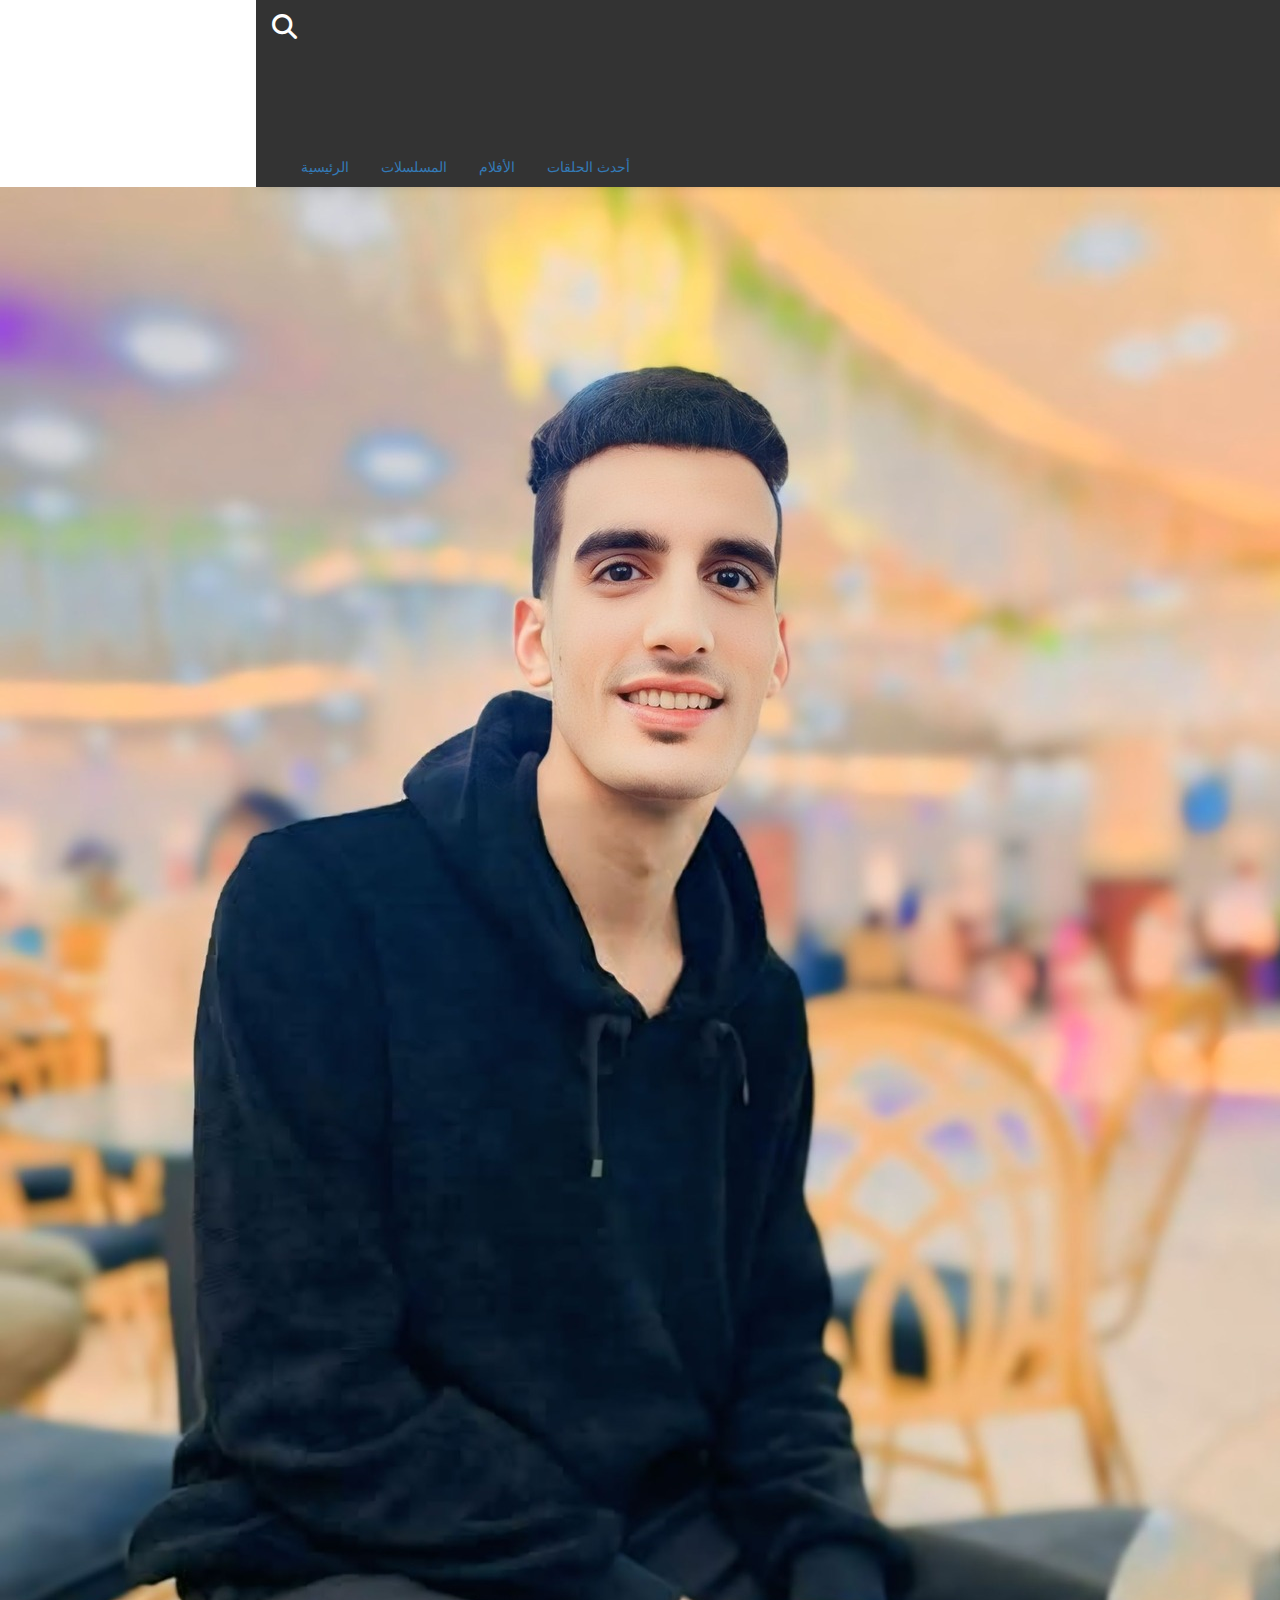
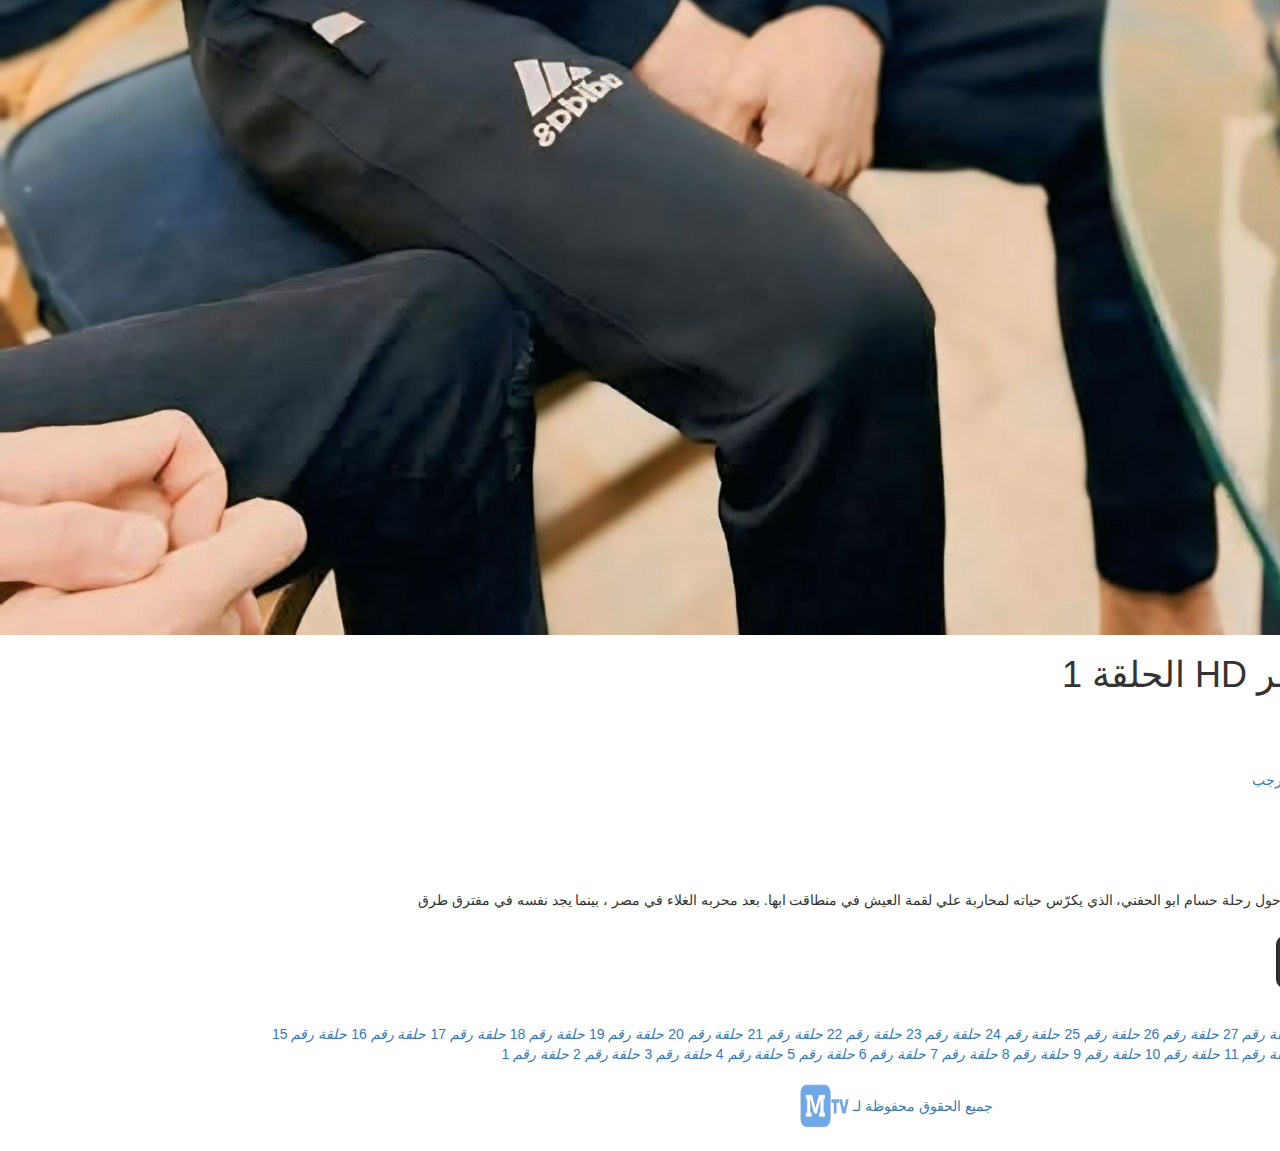
==== index.html @ cb79cf85 "Add files via upload" ====
<html dir="rtl" lang="ar" class="hydrated">


<meta name="robots" content="max-image-preview:large">
<title>TV</title>

<link rel="stylesheet" href="main.css">
<meta charset="utf-8">
<!-- This site is optimized with the Yoast SEO Premium plugin v15.5 - https://yoast.com/wordpress/plugins/seo/ -->
<meta name="robots" content="index, follow, max-snippet:-1, max-image-preview:large, max-video-preview:-1">
<link rel="canonical" href="https://s.3cktv.com/video/sevkat-yerimdar-ep-01/">
<meta property="og:locale" content="ar_AR">
<meta property="og:type" content="article">
<meta property="og:title" content="مسلسل شوكت يريمدار الحلقة 1 مترجمة للعربية HD - قصة عشق">
<meta property="og:description" content="مشاهدة وتحميل مسلسل شوكت يريمدار الحلقة 1 مترجمة للعربية HD">
<meta property="og:url" content="https://s.3cktv.com/video/sevkat-yerimdar-ep-01/">
<meta property="og:site_name" content="قصة عشق">
<meta property="article:published_time" content="2024-02-24T10:05:32+00:00">
<meta property="article:modified_time" content="2024-02-24T10:45:21+00:00">
<meta name="twitter:card" content="summary_large_image">
<meta name="twitter:label1" content="كُتب بواسطة">
<meta name="twitter:data1" content="قصة عشق">
<meta name="twitter:label2" content="وقت القراءة المُقدّر">
<meta name="twitter:data2" content="0 دقيقة">
<script type="application/ld+json"
    class="yoast-schema-graph">{"@context":"https://schema.org","@graph":[{"@type":"WebSite","@id":"","url":"","name":"\u0642\u0635\u0629 \u0639\u0634\u0642","description":"\u0645\u0648\u0642\u0639 \u0642\u0635\u0629 \u0639\u0634\u0642 \u0627\u0644\u0627\u0635\u0644\u064a 3cktv \u0645\u0634\u0627\u0647\u062f\u0629 \u0627\u062d\u062f\u062b \u0627\u0644\u0645\u0633\u0644\u0633\u0644\u0627\u062a \u0627\u0644\u062a\u0631\u0643\u064a\u0629 \u0627\u0644\u0645\u062a\u0631\u062c\u0645\u0629 \u0641\u0648\u0631 \u0639\u0631\u0636\u0647\u0627 \u0627\u0644\u0645\u0648\u0642\u0639 \u0627\u0644\u0639\u0631\u0628\u064a \u0627\u0644\u0631\u0627\u0626\u062f \u0644\u0645\u0634\u0627\u0647\u062f\u0629 \u0627\u0644\u0645\u0633\u0644\u0633\u0644\u0627\u062a \u0627\u0644\u062a\u0631\u0643\u064a\u0629 \u0627\u0644\u0645\u062a\u0631\u062c\u0645\u0629 \u0648\u0627\u0644\u0645\u062f\u0628\u0644\u062c\u0629 \u0644\u0639\u0634\u0627\u0642 \u0627\u0644\u062f\u0631\u0627\u0645\u0627 \u0627\u0644\u062a\u0631\u0643\u064a\u0629 \u0648\u0627\u0644\u0633\u064a\u0646\u0645\u0627 \u0627\u0644\u062a\u0631\u0643\u064a\u0629 \u0641\u064a \u0627\u0644\u0639\u0627\u0644\u0645 \u0627\u0644\u0639\u0631\u0628\u064a","potentialAction":[{"@type":"SearchAction","target":"https://s.3cktv.com/?s={search_term_string}","query-input":"required name=search_term_string"}],"inLanguage":"ar"},{"@type":"WebPage","@id":"https://s.3cktv.com/video/sevkat-yerimdar-ep-01/#webpage","url":"https://s.3cktv.com/video/sevkat-yerimdar-ep-01/","name":"\u0645\u0633\u0644\u0633\u0644 \u0634\u0648\u0643\u062a \u064a\u0631\u064a\u0645\u062f\u0627\u0631 \u0627\u0644\u062d\u0644\u0642\u0629 1 \u0645\u062a\u0631\u062c\u0645\u0629 \u0644\u0644\u0639\u0631\u0628\u064a\u0629 HD - \u0642\u0635\u0629 \u0639\u0634\u0642","isPartOf":{"@id":"https://s.3cktv.com/#website"},"datePublished":"2024-02-24T10:05:32+00:00","dateModified":"2024-02-24T10:45:21+00:00","author":{"@id":"https://s.3cktv.com/#/schema/person/34e7ed7786f9e19cb0df939b1f8d645e"},"inLanguage":"ar","potentialAction":[{"@type":"ReadAction","target":["https://s.3cktv.com/video/sevkat-yerimdar-ep-01/"]}]},{"@type":"Person","@id":"https://s.3cktv.com/#/schema/person/34e7ed7786f9e19cb0df939b1f8d645e","name":"\u0642\u0635\u0629 \u0639\u0634\u0642","image":{"@type":"ImageObject","@id":"https://s.3cktv.com/#personlogo","inLanguage":"ar","url":"https://secure.gravatar.com/avatar/4b6af358c6e4c4c461963fff70cb06b0?s=96&d=mm&r=g","caption":"\u0642\u0635\u0629 \u0639\u0634\u0642"}}]}</script>
<!-- / Yoast SEO Premium plugin. -->

<link rel="stylesheet" href="https://cdnjs.cloudflare.com/ajax/libs/font-awesome/6.7.2/css/all.min.css">
<link href="https://fonts.gstatic.com" crossorigin="" rel="preconnect">
<link rel="alternate" type="application/rss+xml"
    title="قصة عشق « مسلسل شوكت يريمدار الحلقة 1 مترجمة للعربية HD خلاصة التعليقات"
    href="https://s.3cktv.com/video/sevkat-yerimdar-ep-01/feed/">
<link href="https://fonts.googleapis.com/css2?family=Almarai:wght@300;400;700&amp;display=swap" rel="stylesheet"
    media="all">
<link href="https://s.3cktv.com/wp-content/themes/vo_2024/style.css?v=2" rel="stylesheet" media="all">

<link rel="shortcut icon" href="images/logo.png">
<!--[if lt IE 9]><script src="https://s.3cktv.com/wp-content/themes/vo_2024/assets/js/html5shiv.js"></script> <![endif]-->
<script> var baseUrl = "https://s.3cktv.com", themeDir = "https://s.3cktv.com/wp-content/themes/vo_2024", themeMobile = "";</script>
<script src="chrome-extension://kapjaoifikajdcdehfdlmojlepfpkpoe/sqrx-email-notifier/sqrx-email-notifier.esm.js"
    type="module" data-resources-url="chrome-extension://kapjaoifikajdcdehfdlmojlepfpkpoe/sqrx-email-notifier/"
    data-stencil-namespace="sqrx-email-notifier" id="sqrx-email-notifier"></script>
<script src="chrome-extension://kapjaoifikajdcdehfdlmojlepfpkpoe/sqrx-notification-bar/sqrx-notification-bar.esm.js"
    type="module" data-resources-url="chrome-extension://kapjaoifikajdcdehfdlmojlepfpkpoe/sqrx-notification-bar/"
    data-stencil-namespace="sqrx-notification-bar" id="sqrx-notification-bar"></script>
<script src="chrome-extension://kapjaoifikajdcdehfdlmojlepfpkpoe/sqrx-dialog/sqrx-dialog.esm.js" type="module"
    data-resources-url="chrome-extension://kapjaoifikajdcdehfdlmojlepfpkpoe/sqrx-dialog/"
    data-stencil-namespace="sqrx-dialog" id="sqrx-dialog"></script>

</head>

<body class="rtl post-template-default single single-post postid-155528 single-format-standard">
    <div id="headerNav">
        <div class="container-fluid">
            <div id="logo">
                <a href="#" title="MEDO">
                    <img src="images/logo-h.png" alt="MEDO TV" title="MTV">
                </a>
            </div>
            <span class="iconSearch icon-search"><i class="fa-solid fa-magnifying-glass"></i></span>
            <button class="btn btn-mobile" data-toggle="collapse" data-target=".nav-main-collapse"><i
                    class="fa-solid fa-bars"></i></button>

            <div class="navbar-collapse nav-main-collapse collapse">
                <ul role="navigation" itemscope="" itemtype="http://schema.org/SiteNavigationElement" id="topMain"
                    class="nav nav-pills nav-main">
                    <li id="menu-item-22" class="menu-item menu-item-type-custom menu-item-object-custom menu-item-22">
                        <a title="الرئيسية" href="#">الرئيسية</a>
                    </li>
                    <li id="menu-item-21" class="menu-item menu-item-type-custom menu-item-object-custom menu-item-21">
                        <a title="المسلسلات" href="#">المسلسلات</a>
                    </li>
                    <li id="menu-item-8" class="menu-item menu-item-type-custom menu-item-object-custom menu-item-8"><a
                            title="الأفلام" href="#">الأفلام</a></li>
                    <li id="menu-item-20" class="menu-item menu-item-type-post_type menu-item-object-page menu-item-20">
                        <a title="أحدث الحلقات" href="#">أحدث الحلقات</a>
                    </li>
                </ul>
            </div>
        </div>
    </div>
    <div class="container-fluid">
        <div class="row">
            <!-- <div id="search" class="con_search">
                <div class="sea_close"><i class="fa-solid fa-circle-xmark"></i></div>
                <form role="search" method="GET" action="https://s.3cktv.com">
                    <input value="" name="s" type="text" placeholder="أدخل كلمات البحث">
                    <input class="btn btn-primary" type="submit" value="البحث">
                </form> -->
        </div>
    </div>
    </div>
    <script
        type="text/javascript">var vo_theme_dir = "https://s.3cktv.com/wp-content/themes/vo_2024", vo_postID = "155528";</script>
    <div class="con_Ad"><!-- Google tag (gtag.js) -->
        <script async="" src="https://www.googletagmanager.com/gtag/js?id=G-4KNHLH9YTT"></script>
        <script>
            window.dataLayer = window.dataLayer || [];
            function gtag() { dataLayer.push(arguments); }
            gtag('js', new Date());

            gtag('config', 'G-4KNHLH9YTT');
        </script>
    </div>
    <div id="trailerPopUp"> <span class="b-close"><i class="iconFont-clear"></i></span>
        <div id="popupVideo" class="boxes-popup">
            <div class="head-popup"></div>
            <div class="popupContentVideo vt"></div>
        </div>
    </div>
    <div class="singleـwrapper">
        <div class="single_cover">
            <div class="single_img" style="background-image: url('images/test.jpg');">
            </div>
        </div>
        <div class="single_content">
            <div class="single_main">
                <div class="single_main_info">
                    <div class="single_main_content">
                        <div itemscope="" itemtype="http://schema.org/VideoObject">
                            <meta itemprop="description" content="مشاهدة وتحميل مسلسل نصر الصعيد الحلقة 1   HD">
                            <meta itemprop="keywords" content="مسلسل نصر الصعيد    ">
                            <meta itemprop="duration" content="PT35M">
                            <meta itemprop="thumbnailUrl"
                                content="https://s.3cktv.com/wp-content/uploads/2024/02/sevkat-yerimdar-banner-1290x768.jpg">
                            <meta itemprop="image"
                                content="https://s.3cktv.com/wp-content/uploads/2024/02/sevkat-yerimdar-banner-1290x768.jpg">
                            <meta itemprop="contentURL" content="https://s.3cktv.com/video/sevkat-yerimdar-ep-01/">
                            <link itemprop="embedURL" href="https://s.3cktv.com/emb/?vid=155528">
                            <meta itemprop="playerType" content="HTML5 Flash">
                            <meta itemprop="width" content="640">
                            <meta itemprop="height" content="360">
                            <meta itemprop="uploadDate" content="2024-02-24T10:45:21+00:00">
                            <meta itemprop="datePublished" content="2024-02-24T10:45:21+00:00">
                            <div class="poster">
                                <div class="poster-wrapper">
                                    <img src="images/test.jpg" title="مسلسل نصر الصعيد HD" alt="مسلسل نصر الصعيد HD">

                                </div>
                            </div>
                            <h1 class="title" itemprop="name">مسلسل حلم العمر HD الحلقة 1 </h1>
                            <p class="postRate">
                                <span class="rate">8.5⭐</span>
                                <span class="postStar">
                                </span>
                            </p>
                            <div class="single_tax">

                                <a href="#" title="مسلسلات مصري" rel="tag">مسلسلات مصري </a>
                                <i class="separate"></i>


                                <a href="#" title="دراما" rel="tag">دراما </a>
                                <i class="separate"></i>
                                <a href="#" title="تشويق" rel="tag">تشويق </a>
                                <i class="separate"></i>
                            </div>

                            <div class="single_tax">
                                <a href="#" title="محمد رمضان" rel="tag">بطولة: حسام ابو الحفني</a>
                                <i class="separate"></i>
                                <a href="#" title="وفاء عامر" rel="tag"> وفاء عامر </a>
                                <i class="separate"></i>
                                <a href="#" title="درة" rel="tag">درة </a>
                                <i class="separate"></i>
                                <a href="#" title="يسرا اللوزي" rel="tag">سيد رجب </a>
                                <i class="separate"></i>
                            </div>
                            <div class="single_item series_status">
                                <span>حالة المسلسل : </span>
                                <span>مستمر</span>
                            </div>
                            <div class="single_item language">
                                <span>اللغة : </span>
                                <span>العربية المصرية</span>
                            </div>
                            <div class="single_item duration">
                                <span>مدة الحلقة : </span>
                                <span>45 دقيقة</span>
                            </div>

                            <div class="single_item date">
                                <span>تاريخ الإضافة : </span>
                                <time datetime="24 February، 2024,10:05 AM" title="24 February، 2024,10:05 AM">سنه
                                    2025</time>
                            </div>

                            <div class="description">

                                <br> قصة المسلسل / يدور مسلسل "حلم العمر " حول رحلة حسام ابو الحفني، الذي
                                يكرّس حياته لمحاربة علي لقمة العيش في منطاقت ابها. بعد
                                محربه الغلاء في مصر ، بينما يجد نفسه في مفترق طرق
                            </div>

                        </div>
                    </div>
                    <div class="single_buttons">

                        <!-- <a class="single-watch-btn" rel="nofollow" href="#" id="btnWatch" title="مشاهدة الحلقة"> <i
                                class="fa-solid fa-video"></i><span>مشاهدة
                                الحلقة</span></a> -->
                        <a class="single-go-eps" rel="nofollow" href="#" title="إنتقل للحلقات"> <i
                                class="fa-solid fa-tv"></i> <span>إنتقل للحلقات</span></a>
                    </div>
                </div>
            </div>
        </div>
        <div class="sec-main">
            <div class="secHead mt50">
                <div class="secTitle">
                    <!-- <span>
                        <i class="fa-solid fa-cloud-arrow-down"></i>
                        <span class="sec-title"> تحميل الحلقة </span>
                    </span> -->
                </div>
            </div>
            <div class="sec-line pt-0">
                <div class="containers container-fluid">
                    <div class="row">
                        <div class="col-md-12">
                            <ul id="dw">
                                <a href="#" rel="nofollow" target="_blank" class="dw"><i
                                        class="fa-solid fa-cloud-arrow-down"></i><span>HD 720
                                    </span><span>v</span></a>
                            </ul>

                        </div>
                    </div>
                </div>
            </div>
        </div>
        <div class="sec-main">
            <div class="secHead mt50">
                <div class="secTitle">
                    <span>
                        <span class="sec-title"> الحلقات </span>
                    </span>
                </div>
            </div>
            <div class="sec-line pt-0">
                <div class="containers container-fluid">
                    <div class="row" id="listSeasons">



                        <!-- <div class="col-md-12">
                            <ul class="listSeasons">


                                <li> <a class="active" data-season="155522"><span>الموسم </span><b></b></a></li>


                            </ul>
                        </div> -->




                        <a class="epNum " href="#" title="الحلقة 30">
                            <em>حلقة رقم</em>
                            <span>30</span>
                        </a>

                        <a class="epNum " href="#" title="الحلقة 29">
                            <em>حلقة رقم</em>
                            <span>29</span>
                        </a>

                        <a class="epNum " href="#" title="الحلقة 28">
                            <em>حلقة رقم</em>
                            <span>28</span>
                        </a>

                        <a class="epNum " href="#" title="الحلقة 27">
                            <em>حلقة رقم</em>
                            <span>27</span>
                        </a>

                        <a class="epNum " href="#" title="الحلقة 26">
                            <em>حلقة رقم</em>
                            <span>26</span>
                        </a>

                        <a class="epNum " href="#" title="الحلقة 25">
                            <em>حلقة رقم</em>
                            <span>25</span>
                        </a>

                        <a class="epNum " href="#" title="الحلقة 24">
                            <em>حلقة رقم</em>
                            <span>24</span>
                        </a>

                        <a class="epNum " href="#" title="الحلقة 23">
                            <em>حلقة رقم</em>
                            <span>23</span>
                        </a>

                        <a class="epNum " href="#" title="الحلقة 22">
                            <em>حلقة رقم</em>
                            <span>22</span>
                        </a>

                        <a class="epNum " href="#" title="الحلقة 21">
                            <em>حلقة رقم</em>
                            <span>21</span>
                        </a>

                        <a class="epNum " href="#" title="الحلقة 20">
                            <em>حلقة رقم</em>
                            <span>20</span>
                        </a>

                        <a class="epNum " href="#" title="الحلقة 19">
                            <em>حلقة رقم</em>
                            <span>19</span>
                        </a>

                        <a class="epNum " href="#" title="الحلقة 18">
                            <em>حلقة رقم</em>
                            <span>18</span>
                        </a>

                        <a class="epNum " href="#" title="الحلقة 17">
                            <em>حلقة رقم</em>
                            <span>17</span>
                        </a>

                        <a class="epNum " href="#" title="الحلقة 16">
                            <em>حلقة رقم</em>
                            <span>16</span>
                        </a>

                        <a class="epNum " href="#" title="الحلقة 15">
                            <em>حلقة رقم</em>
                            <span>15</span>
                        </a>

                        <a class="epNum " href="#" title="الحلقة 14">
                            <em>حلقة رقم</em>
                            <span>14</span>
                        </a>

                        <a class="epNum " href="#" title="الحلقة 13">
                            <em>حلقة رقم</em>
                            <span>13</span>
                        </a>

                        <a class="epNum " href="#" title="الحلقة 12">
                            <em>حلقة رقم</em>
                            <span>12</span>
                        </a>

                        <a class="epNum " href="#" title="الحلقة 11">
                            <em>حلقة رقم</em>
                            <span>11</span>
                        </a>

                        <a class="epNum " href="#" title="الحلقة 10">
                            <em>حلقة رقم</em>
                            <span>10</span>
                        </a>

                        <a class="epNum " href="#" title="الحلقة 9">
                            <em>حلقة رقم</em>
                            <span>9</span>
                        </a>

                        <a class="epNum " href="#" title="الحلقة 8">
                            <em>حلقة رقم</em>
                            <span>8</span>
                        </a>

                        <a class="epNum " href="#" title="الحلقة 7">
                            <em>حلقة رقم</em>
                            <span>7</span>
                        </a>

                        <a class="epNum " href="#" title="الحلقة 6">
                            <em>حلقة رقم</em>
                            <span>6</span>
                        </a>

                        <a class="epNum " href="#" title="الحلقة 5">
                            <em>حلقة رقم</em>
                            <span>5</span>
                        </a>

                        <a class="epNum " href="#" title="الحلقة 4">
                            <em>حلقة رقم</em>
                            <span>4</span>
                        </a>

                        <a class="epNum " href="#" title="الحلقة 3">
                            <em>حلقة رقم</em>
                            <span>3</span>
                        </a>

                        <a class="epNum " href="#" title="الحلقة 2">
                            <em>حلقة رقم</em>
                            <span>2</span>
                        </a>

                        <a class="epNum active" href="#" title="الحلقة 1">
                            <em>حلقة رقم</em>
                            <span>1</span>
                        </a>


                        </ul>
                    </div>

                </div>
            </div>
        </div>
    </div>
    </div>



    <footer>
        <div class="footer">
            <div class="containers container-fluid">
                <div class="row">
                </div>
            </div>
        </div>
        <div class="copyRight">
            <div class="containers container-fluid">
                <div class="row">
                    <div class="col-md-12">
                        <a title="قصة عشق" href="#">جميع الحقوق محفوظة لـ <span
                                style="color:#6fa9e7; font-family: sans-serif; font-weight: bold; font-size: 20px;"></span>
                            <img src="images/logo-h.png" alt="MTV_LOGO" title="MTV" width="50px" height="50px"
                                style="margin-top: -3px;"></a>
                    </div>
                </div>
            </div>
        </div>

    </footer>




    <script type="text/javascript"
        src="https://s.3cktv.com/wp-content/themes/vo_2024/assets/js/jquery.min.js?ver=1.11.1" id="jquery-js"></script>
    <script type="text/javascript"
        src="https://s.3cktv.com/wp-content/themes/vo_2024/assets/bootstrap/js/bootstrap.min.js?ver=2.0"
        id="bootstrapjs-js"></script>
    <script type="text/javascript" src="https://s.3cktv.com/wp-content/themes/vo_2024/assets/js/popup.js?ver=1.0"
        id="popUp-js"></script>
    <script type="text/javascript" src="https://s.3cktv.com/wp-content/themes/vo_2024/assets/js/core.js?ver=2.0"
        id="core-js"></script>


    <div id="sqrx-content-container">
        <div class="squarex_ext_modal">
            <div class="squarex_ext_dialog-container">
                <div id="module_dialog_root__disposableFileViewer">
                    <div class="squarex_ext_dialog squarex_ext_light squarex_ext__hidden"></div>
                </div>
            </div>
        </div>
    </div>
</body>

</html>
---- main.css ----
body {
    font-family: sans-serif;
}

html {
    font-family: sans-serif;
    -webkit-text-size-adjust: 100%;
    -ms-text-size-adjust: 100%;
    cursor: pointer;
}

body {
    margin: 0
}

article,
aside,
details,
figcaption,
figure,
footer,
header,
hgroup,
main,
menu,
nav,
section,
summary {
    display: block;
}

audio,
canvas,
progress,
video {
    display: inline-block;
    vertical-align: baseline
}

audio:not([controls]) {
    display: none;
    height: 0
}

[hidden],
template {
    display: none
}

a {
    background-color: transparent
}

a:active,
a:hover {
    outline: 0
}

abbr[title] {
    border-bottom: 1px dotted
}

b,
strong {
    font-weight: 700
}

dfn {
    font-style: italic
}

h1 {
    margin: .67em 0;
    font-size: 2em
}

mark {
    color: #000;
    background: #ff0
}

small {
    font-size: 80%
}

sub,
sup {
    position: relative;
    font-size: 75%;
    line-height: 0;
    vertical-align: baseline
}

sup {
    top: -.5em
}

sub {
    bottom: -.25em
}

img {
    border: 0
}

svg:not(:root) {
    overflow: hidden
}

figure {
    margin: 1em 40px
}

hr {
    height: 0;
    -webkit-box-sizing: content-box;
    -moz-box-sizing: content-box;
    box-sizing: content-box
}

pre {
    overflow: auto
}

code,
kbd,
pre,
samp {
    font-family: monospace, monospace;
    font-size: 1em
}

button,
input,
optgroup,
select,
textarea {
    margin: 0;
    font: inherit;
    color: inherit
}

button {
    overflow: visible
}

button,
select {
    text-transform: none
}

button,
html input[type=button],
input[type=reset],
input[type=submit] {
    appearance: button;
    cursor: pointer
}

button[disabled],
html input[disabled] {
    cursor: default
}

button::-moz-focus-inner,
input::-moz-focus-inner {
    padding: 0;
    border: 0
}

input {
    line-height: normal
}

input[type=checkbox],
input[type=radio] {
    -webkit-box-sizing: border-box;
    -moz-box-sizing: border-box;
    box-sizing: border-box;
    padding: 0
}

input[type=number]::-webkit-inner-spin-button,
input[type=number]::-webkit-outer-spin-button {
    height: auto
}

input[type=search] {
    -webkit-box-sizing: content-box;
    -moz-box-sizing: content-box;
    box-sizing: content-box;
    appearance: textfield;
}

input[type=search]::-webkit-search-cancel-button,
input[type=search]::-webkit-search-decoration {
    -webkit-appearance: none
}

fieldset {
    padding: .35em .625em .75em;
    margin: 0 2px;
    border: 1px solid silver
}

legend {
    padding: 0;
    border: 0
}

textarea {
    overflow: auto
}

optgroup {
    font-weight: 700
}

table {
    border-spacing: 0;
    border-collapse: collapse
}

td,
th {
    padding: 0
}

/*! Source: https://github.com/h5bp/html5-boilerplate/blob/master/src/css/main.css */
@media print {

    *,
    :after,
    :before {
        color: #000 !important;
        text-shadow: none !important;
        background: 0 0 !important;
        -webkit-box-shadow: none !important;
        box-shadow: none !important
    }

    a,
    a:visited {
        text-decoration: underline
    }

    a[href]:after {
        content: " (" attr(href) ")"
    }

    abbr[title]:after {
        content: " (" attr(title) ")"
    }

    a[href^="javascript:"]:after,
    a[href^="#"]:after {
        content: ""
    }

    blockquote,
    pre {
        border: 1px solid #999;
        page-break-inside: avoid
    }

    thead {
        display: table-header-group
    }

    img,
    tr {
        page-break-inside: avoid
    }

    img {
        max-width: 100% !important
    }

    h2,
    h3,
    p {
        orphans: 3;
        widows: 3
    }

    h2,
    h3 {
        page-break-after: avoid
    }

    select {
        background: #fff !important
    }

    .navbar {
        display: none
    }

    .btn>.caret,
    .dropup>.btn>.caret {
        border-top-color: #000 !important
    }

    .label {
        border: 1px solid #000
    }

    .table {
        border-collapse: collapse !important
    }

    .table td,
    .table th {
        background-color: #fff !important
    }

    .table-bordered td,
    .table-bordered th {
        border: 1px solid #ddd !important
    }
}

@font-face {
    font-family: 'Glyphicons Halflings';
    src: url(../fonts/glyphicons-halflings-regular.eot);
    src: url(../fonts/glyphicons-halflings-regular.eot?#iefix) format('embedded-opentype'), url(../fonts/glyphicons-halflings-regular.woff2) format('woff2'), url(../fonts/glyphicons-halflings-regular.woff) format('woff'), url(../fonts/glyphicons-halflings-regular.ttf) format('truetype'), url(../fonts/glyphicons-halflings-regular.svg#glyphicons_halflingsregular) format('svg')
}

.glyphicon {
    position: relative;
    top: 1px;
    display: inline-block;
    font-family: 'Glyphicons Halflings';
    font-style: normal;
    font-weight: 400;
    line-height: 1;
    -webkit-font-smoothing: antialiased;
    -moz-osx-font-smoothing: grayscale
}

.glyphicon-asterisk:before {
    content: "\2a"
}

.glyphicon-plus:before {
    content: "\2b"
}

.glyphicon-eur:before,
.glyphicon-euro:before {
    content: "\20ac"
}

.glyphicon-minus:before {
    content: "\2212"
}

.glyphicon-cloud:before {
    content: "\2601"
}

.glyphicon-envelope:before {
    content: "\2709"
}

.glyphicon-pencil:before {
    content: "\270f"
}

.glyphicon-glass:before {
    content: "\e001"
}

.glyphicon-music:before {
    content: "\e002"
}

.glyphicon-search:before {
    content: "\e003"
}

.glyphicon-heart:before {
    content: "\e005"
}

.glyphicon-star:before {
    content: "\e006"
}

.glyphicon-star-empty:before {
    content: "\e007"
}

.glyphicon-user:before {
    content: "\e008"
}

.glyphicon-film:before {
    content: "\e009"
}

.glyphicon-th-large:before {
    content: "\e010"
}

.glyphicon-th:before {
    content: "\e011"
}

.glyphicon-th-list:before {
    content: "\e012"
}

.glyphicon-ok:before {
    content: "\e013"
}

.glyphicon-remove:before {
    content: "\e014"
}

.glyphicon-zoom-in:before {
    content: "\e015"
}

.glyphicon-zoom-out:before {
    content: "\e016"
}

.glyphicon-off:before {
    content: "\e017"
}

.glyphicon-signal:before {
    content: "\e018"
}

.glyphicon-cog:before {
    content: "\e019"
}

.glyphicon-trash:before {
    content: "\e020"
}

.glyphicon-home:before {
    content: "\e021"
}

.glyphicon-file:before {
    content: "\e022"
}

.glyphicon-time:before {
    content: "\e023"
}

.glyphicon-road:before {
    content: "\e024"
}

.glyphicon-download-alt:before {
    content: "\e025"
}

.glyphicon-download:before {
    content: "\e026"
}

.glyphicon-upload:before {
    content: "\e027"
}

.glyphicon-inbox:before {
    content: "\e028"
}

.glyphicon-play-circle:before {
    content: "\e029"
}

.glyphicon-repeat:before {
    content: "\e030"
}

.glyphicon-refresh:before {
    content: "\e031"
}

.glyphicon-list-alt:before {
    content: "\e032"
}

.glyphicon-lock:before {
    content: "\e033"
}

.glyphicon-flag:before {
    content: "\e034"
}

.glyphicon-headphones:before {
    content: "\e035"
}

.glyphicon-volume-off:before {
    content: "\e036"
}

.glyphicon-volume-down:before {
    content: "\e037"
}

.glyphicon-volume-up:before {
    content: "\e038"
}

.glyphicon-qrcode:before {
    content: "\e039"
}

.glyphicon-barcode:before {
    content: "\e040"
}

.glyphicon-tag:before {
    content: "\e041"
}

.glyphicon-tags:before {
    content: "\e042"
}

.glyphicon-book:before {
    content: "\e043"
}

.glyphicon-bookmark:before {
    content: "\e044"
}

.glyphicon-print:before {
    content: "\e045"
}

.glyphicon-camera:before {
    content: "\e046"
}

.glyphicon-font:before {
    content: "\e047"
}

.glyphicon-bold:before {
    content: "\e048"
}

.glyphicon-italic:before {
    content: "\e049"
}

.glyphicon-text-height:before {
    content: "\e050"
}

.glyphicon-text-width:before {
    content: "\e051"
}

.glyphicon-align-left:before {
    content: "\e052"
}

.glyphicon-align-center:before {
    content: "\e053"
}

.glyphicon-align-right:before {
    content: "\e054"
}

.glyphicon-align-justify:before {
    content: "\e055"
}

.glyphicon-list:before {
    content: "\e056"
}

.glyphicon-indent-left:before {
    content: "\e057"
}

.glyphicon-indent-right:before {
    content: "\e058"
}

.glyphicon-facetime-video:before {
    content: "\e059"
}

.glyphicon-picture:before {
    content: "\e060"
}

.glyphicon-map-marker:before {
    content: "\e062"
}

.glyphicon-adjust:before {
    content: "\e063"
}

.glyphicon-tint:before {
    content: "\e064"
}

.glyphicon-edit:before {
    content: "\e065"
}

.glyphicon-share:before {
    content: "\e066"
}

.glyphicon-check:before {
    content: "\e067"
}

.glyphicon-move:before {
    content: "\e068"
}

.glyphicon-step-backward:before {
    content: "\e069"
}

.glyphicon-fast-backward:before {
    content: "\e070"
}

.glyphicon-backward:before {
    content: "\e071"
}

.glyphicon-play:before {
    content: "\e072"
}

.glyphicon-pause:before {
    content: "\e073"
}

.glyphicon-stop:before {
    content: "\e074"
}

.glyphicon-forward:before {
    content: "\e075"
}

.glyphicon-fast-forward:before {
    content: "\e076"
}

.glyphicon-step-forward:before {
    content: "\e077"
}

.glyphicon-eject:before {
    content: "\e078"
}

.glyphicon-chevron-left:before {
    content: "\e079"
}

.glyphicon-chevron-right:before {
    content: "\e080"
}

.glyphicon-plus-sign:before {
    content: "\e081"
}

.glyphicon-minus-sign:before {
    content: "\e082"
}

.glyphicon-remove-sign:before {
    content: "\e083"
}

.glyphicon-ok-sign:before {
    content: "\e084"
}

.glyphicon-question-sign:before {
    content: "\e085"
}

.glyphicon-info-sign:before {
    content: "\e086"
}

.glyphicon-screenshot:before {
    content: "\e087"
}

.glyphicon-remove-circle:before {
    content: "\e088"
}

.glyphicon-ok-circle:before {
    content: "\e089"
}

.glyphicon-ban-circle:before {
    content: "\e090"
}

.glyphicon-arrow-left:before {
    content: "\e091"
}

.glyphicon-arrow-right:before {
    content: "\e092"
}

.glyphicon-arrow-up:before {
    content: "\e093"
}

.glyphicon-arrow-down:before {
    content: "\e094"
}

.glyphicon-share-alt:before {
    content: "\e095"
}

.glyphicon-resize-full:before {
    content: "\e096"
}

.glyphicon-resize-small:before {
    content: "\e097"
}

.glyphicon-exclamation-sign:before {
    content: "\e101"
}

.glyphicon-gift:before {
    content: "\e102"
}

.glyphicon-leaf:before {
    content: "\e103"
}

.glyphicon-fire:before {
    content: "\e104"
}

.glyphicon-eye-open:before {
    content: "\e105"
}

.glyphicon-eye-close:before {
    content: "\e106"
}

.glyphicon-warning-sign:before {
    content: "\e107"
}

.glyphicon-plane:before {
    content: "\e108"
}

.glyphicon-calendar:before {
    content: "\e109"
}

.glyphicon-random:before {
    content: "\e110"
}

.glyphicon-comment:before {
    content: "\e111"
}

.glyphicon-magnet:before {
    content: "\e112"
}

.glyphicon-chevron-up:before {
    content: "\e113"
}

.glyphicon-chevron-down:before {
    content: "\e114"
}

.glyphicon-retweet:before {
    content: "\e115"
}

.glyphicon-shopping-cart:before {
    content: "\e116"
}

.glyphicon-folder-close:before {
    content: "\e117"
}

.glyphicon-folder-open:before {
    content: "\e118"
}

.glyphicon-resize-vertical:before {
    content: "\e119"
}

.glyphicon-resize-horizontal:before {
    content: "\e120"
}

.glyphicon-hdd:before {
    content: "\e121"
}

.glyphicon-bullhorn:before {
    content: "\e122"
}

.glyphicon-bell:before {
    content: "\e123"
}

.glyphicon-certificate:before {
    content: "\e124"
}

.glyphicon-thumbs-up:before {
    content: "\e125"
}

.glyphicon-thumbs-down:before {
    content: "\e126"
}

.glyphicon-hand-right:before {
    content: "\e127"
}

.glyphicon-hand-left:before {
    content: "\e128"
}

.glyphicon-hand-up:before {
    content: "\e129"
}

.glyphicon-hand-down:before {
    content: "\e130"
}

.glyphicon-circle-arrow-right:before {
    content: "\e131"
}

.glyphicon-circle-arrow-left:before {
    content: "\e132"
}

.glyphicon-circle-arrow-up:before {
    content: "\e133"
}

.glyphicon-circle-arrow-down:before {
    content: "\e134"
}

.glyphicon-globe:before {
    content: "\e135"
}

.glyphicon-wrench:before {
    content: "\e136"
}

.glyphicon-tasks:before {
    content: "\e137"
}

.glyphicon-filter:before {
    content: "\e138"
}

.glyphicon-briefcase:before {
    content: "\e139"
}

.glyphicon-fullscreen:before {
    content: "\e140"
}

.glyphicon-dashboard:before {
    content: "\e141"
}

.glyphicon-paperclip:before {
    content: "\e142"
}

.glyphicon-heart-empty:before {
    content: "\e143"
}

.glyphicon-link:before {
    content: "\e144"
}

.glyphicon-phone:before {
    content: "\e145"
}

.glyphicon-pushpin:before {
    content: "\e146"
}

.glyphicon-usd:before {
    content: "\e148"
}

.glyphicon-gbp:before {
    content: "\e149"
}

.glyphicon-sort:before {
    content: "\e150"
}

.glyphicon-sort-by-alphabet:before {
    content: "\e151"
}

.glyphicon-sort-by-alphabet-alt:before {
    content: "\e152"
}

.glyphicon-sort-by-order:before {
    content: "\e153"
}

.glyphicon-sort-by-order-alt:before {
    content: "\e154"
}

.glyphicon-sort-by-attributes:before {
    content: "\e155"
}

.glyphicon-sort-by-attributes-alt:before {
    content: "\e156"
}

.glyphicon-unchecked:before {
    content: "\e157"
}

.glyphicon-expand:before {
    content: "\e158"
}

.glyphicon-collapse-down:before {
    content: "\e159"
}

.glyphicon-collapse-up:before {
    content: "\e160"
}

.glyphicon-log-in:before {
    content: "\e161"
}

.glyphicon-flash:before {
    content: "\e162"
}

.glyphicon-log-out:before {
    content: "\e163"
}

.glyphicon-new-window:before {
    content: "\e164"
}

.glyphicon-record:before {
    content: "\e165"
}

.glyphicon-save:before {
    content: "\e166"
}

.glyphicon-open:before {
    content: "\e167"
}

.glyphicon-saved:before {
    content: "\e168"
}

.glyphicon-import:before {
    content: "\e169"
}

.glyphicon-export:before {
    content: "\e170"
}

.glyphicon-send:before {
    content: "\e171"
}

.glyphicon-floppy-disk:before {
    content: "\e172"
}

.glyphicon-floppy-saved:before {
    content: "\e173"
}

.glyphicon-floppy-remove:before {
    content: "\e174"
}

.glyphicon-floppy-save:before {
    content: "\e175"
}

.glyphicon-floppy-open:before {
    content: "\e176"
}

.glyphicon-credit-card:before {
    content: "\e177"
}

.glyphicon-transfer:before {
    content: "\e178"
}

.glyphicon-cutlery:before {
    content: "\e179"
}

.glyphicon-header:before {
    content: "\e180"
}

.glyphicon-compressed:before {
    content: "\e181"
}

.glyphicon-earphone:before {
    content: "\e182"
}

.glyphicon-phone-alt:before {
    content: "\e183"
}

.glyphicon-tower:before {
    content: "\e184"
}

.glyphicon-stats:before {
    content: "\e185"
}

.glyphicon-sd-video:before {
    content: "\e186"
}

.glyphicon-hd-video:before {
    content: "\e187"
}

.glyphicon-subtitles:before {
    content: "\e188"
}

.glyphicon-sound-stereo:before {
    content: "\e189"
}

.glyphicon-sound-dolby:before {
    content: "\e190"
}

.glyphicon-sound-5-1:before {
    content: "\e191"
}

.glyphicon-sound-6-1:before {
    content: "\e192"
}

.glyphicon-sound-7-1:before {
    content: "\e193"
}

.glyphicon-copyright-mark:before {
    content: "\e194"
}

.glyphicon-registration-mark:before {
    content: "\e195"
}

.glyphicon-cloud-download:before {
    content: "\e197"
}

.glyphicon-cloud-upload:before {
    content: "\e198"
}

.glyphicon-tree-conifer:before {
    content: "\e199"
}

.glyphicon-tree-deciduous:before {
    content: "\e200"
}

.glyphicon-cd:before {
    content: "\e201"
}

.glyphicon-save-file:before {
    content: "\e202"
}

.glyphicon-open-file:before {
    content: "\e203"
}

.glyphicon-level-up:before {
    content: "\e204"
}

.glyphicon-copy:before {
    content: "\e205"
}

.glyphicon-paste:before {
    content: "\e206"
}

.glyphicon-alert:before {
    content: "\e209"
}

.glyphicon-equalizer:before {
    content: "\e210"
}

.glyphicon-king:before {
    content: "\e211"
}

.glyphicon-queen:before {
    content: "\e212"
}

.glyphicon-pawn:before {
    content: "\e213"
}

.glyphicon-bishop:before {
    content: "\e214"
}

.glyphicon-knight:before {
    content: "\e215"
}

.glyphicon-baby-formula:before {
    content: "\e216"
}

.glyphicon-tent:before {
    content: "\26fa"
}

.glyphicon-blackboard:before {
    content: "\e218"
}

.glyphicon-bed:before {
    content: "\e219"
}

.glyphicon-apple:before {
    content: "\f8ff"
}

.glyphicon-erase:before {
    content: "\e221"
}

.glyphicon-hourglass:before {
    content: "\231b"
}

.glyphicon-lamp:before {
    content: "\e223"
}

.glyphicon-duplicate:before {
    content: "\e224"
}

.glyphicon-piggy-bank:before {
    content: "\e225"
}

.glyphicon-scissors:before {
    content: "\e226"
}

.glyphicon-bitcoin:before {
    content: "\e227"
}

.glyphicon-yen:before {
    content: "\00a5"
}

.glyphicon-ruble:before {
    content: "\20bd"
}

.glyphicon-scale:before {
    content: "\e230"
}

.glyphicon-ice-lolly:before {
    content: "\e231"
}

.glyphicon-ice-lolly-tasted:before {
    content: "\e232"
}

.glyphicon-education:before {
    content: "\e233"
}

.glyphicon-option-horizontal:before {
    content: "\e234"
}

.glyphicon-option-vertical:before {
    content: "\e235"
}

.glyphicon-menu-hamburger:before {
    content: "\e236"
}

.glyphicon-modal-window:before {
    content: "\e237"
}

.glyphicon-oil:before {
    content: "\e238"
}

.glyphicon-grain:before {
    content: "\e239"
}

.glyphicon-sunglasses:before {
    content: "\e240"
}

.glyphicon-text-size:before {
    content: "\e241"
}

.glyphicon-text-color:before {
    content: "\e242"
}

.glyphicon-text-background:before {
    content: "\e243"
}

.glyphicon-object-align-top:before {
    content: "\e244"
}

.glyphicon-object-align-bottom:before {
    content: "\e245"
}

.glyphicon-object-align-horizontal:before {
    content: "\e246"
}

.glyphicon-object-align-left:before {
    content: "\e247"
}

.glyphicon-object-align-vertical:before {
    content: "\e248"
}

.glyphicon-object-align-right:before {
    content: "\e249"
}

.glyphicon-triangle-right:before {
    content: "\e250"
}

.glyphicon-triangle-left:before {
    content: "\e251"
}

.glyphicon-triangle-bottom:before {
    content: "\e252"
}

.glyphicon-triangle-top:before {
    content: "\e253"
}

.glyphicon-console:before {
    content: "\e254"
}

.glyphicon-superscript:before {
    content: "\e255"
}

.glyphicon-subscript:before {
    content: "\e256"
}

.glyphicon-menu-left:before {
    content: "\e257"
}

.glyphicon-menu-right:before {
    content: "\e258"
}

.glyphicon-menu-down:before {
    content: "\e259"
}

.glyphicon-menu-up:before {
    content: "\e260"
}

* {
    -webkit-box-sizing: border-box;
    -moz-box-sizing: border-box;
    box-sizing: border-box
}

:after,
:before {
    -webkit-box-sizing: border-box;
    -moz-box-sizing: border-box;
    box-sizing: border-box
}

html {
    font-size: 10px;
    -webkit-tap-highlight-color: rgba(0, 0, 0, 0)
}

body {
    font-family: "Helvetica Neue", Helvetica, Arial, sans-serif;
    font-size: 14px;
    line-height: 1.42857143;
    color: #333;
    background-color: #fff
}

button,
input,
select,
textarea {
    font-family: inherit;
    font-size: inherit;
    line-height: inherit
}

a {
    color: #337ab7;
    text-decoration: none
}

a:focus,
a:hover {
    color: #23527c;
    text-decoration: underline
}

a:focus {
    outline: thin dotted;
    outline: 5px auto -webkit-focus-ring-color;
    outline-offset: -2px
}

figure {
    margin: 0
}

img {
    vertical-align: middle
}

.carousel-inner>.item>a>img,
.carousel-inner>.item>img,
.img-responsive,
.thumbnail a>img,
.thumbnail>img {
    display: block;
    max-width: 100%;
    height: auto
}

.img-rounded {
    border-radius: 6px
}

.img-thumbnail {
    display: inline-block;
    max-width: 100%;
    height: auto;
    padding: 4px;
    line-height: 1.42857143;
    background-color: #fff;
    border: 1px solid #ddd;
    border-radius: 4px;
    -webkit-transition: all .2s ease-in-out;
    -o-transition: all .2s ease-in-out;
    transition: all .2s ease-in-out
}

.img-circle {
    border-radius: 50%
}

hr {
    margin-top: 20px;
    margin-bottom: 20px;
    border: 0;
    border-top: 1px solid #eee
}

.sr-only {
    position: absolute;
    width: 1px;
    height: 1px;
    padding: 0;
    margin: -1px;
    overflow: hidden;
    clip: rect(0, 0, 0, 0);
    border: 0
}

.sr-only-focusable:active,
.sr-only-focusable:focus {
    position: static;
    width: auto;
    height: auto;
    margin: 0;
    overflow: visible;
    clip: auto
}

.h1,
.h2,
.h3,
.h4,
.h5,
.h6,
h1,
h2,
h3,
h4,
h5,
h6 {
    font-family: inherit;
    font-weight: 500;
    line-height: 1.1;
    color: inherit
}

.h1 .small,
.h1 small,
.h2 .small,
.h2 small,
.h3 .small,
.h3 small,
.h4 .small,
.h4 small,
.h5 .small,
.h5 small,
.h6 .small,
.h6 small,
h1 .small,
h1 small,
h2 .small,
h2 small,
h3 .small,
h3 small,
h4 .small,
h4 small,
h5 .small,
h5 small,
h6 .small,
h6 small {
    font-weight: 400;
    line-height: 1;
    color: #777
}

.h1,
.h2,
.h3,
h1,
h2,
h3 {
    margin-top: 20px;
    margin-bottom: 10px
}

.h1 .small,
.h1 small,
.h2 .small,
.h2 small,
.h3 .small,
.h3 small,
h1 .small,
h1 small,
h2 .small,
h2 small,
h3 .small,
h3 small {
    font-size: 65%
}

.h4,
.h5,
.h6,
h4,
h5,
h6 {
    margin-top: 10px;
    margin-bottom: 10px
}

.h4 .small,
.h4 small,
.h5 .small,
.h5 small,
.h6 .small,
.h6 small,
h4 .small,
h4 small,
h5 .small,
h5 small,
h6 .small,
h6 small {
    font-size: 75%
}

.h1,
h1 {
    font-size: 36px
}

.h2,
h2 {
    font-size: 30px
}

.h3,
h3 {
    font-size: 24px
}

.h4,
h4 {
    font-size: 18px
}

.h5,
h5 {
    font-size: 14px
}

.h6,
h6 {
    font-size: 12px
}

p {
    margin: 0 0 10px
}

.lead {
    margin-bottom: 20px;
    font-size: 16px;
    font-weight: 300;
    line-height: 1.4
}

@media (min-width:768px) {
    .lead {
        font-size: 21px
    }
}

.small,
small {
    font-size: 85%
}

.mark,
mark {
    padding: .2em;
    background-color: #fcf8e3
}

.text-left {
    text-align: left
}

.text-right {
    text-align: right
}

.text-center {
    text-align: center
}

.text-justify {
    text-align: justify
}

.text-nowrap {
    white-space: nowrap
}

.text-lowercase {
    text-transform: lowercase
}

.text-uppercase {
    text-transform: uppercase
}

.text-capitalize {
    text-transform: capitalize
}

.text-muted {
    color: #777
}

.text-primary {
    color: #337ab7
}

a.text-primary:hover {
    color: #286090
}

.text-success {
    color: #3c763d
}

a.text-success:hover {
    color: #2b542c
}

.text-info {
    color: #31708f
}

a.text-info:hover {
    color: #245269
}

.text-warning {
    color: #8a6d3b
}

a.text-warning:hover {
    color: #66512c
}

.text-danger {
    color: #a94442
}

a.text-danger:hover {
    color: #843534
}

.bg-primary {
    color: #fff;
    background-color: #337ab7
}

a.bg-primary:hover {
    background-color: #286090
}

.bg-success {
    background-color: #dff0d8
}

a.bg-success:hover {
    background-color: #c1e2b3
}

.bg-info {
    background-color: #d9edf7
}

a.bg-info:hover {
    background-color: #afd9ee
}

.bg-warning {
    background-color: #fcf8e3
}

a.bg-warning:hover {
    background-color: #f7ecb5
}

.bg-danger {
    background-color: #f2dede
}

a.bg-danger:hover {
    background-color: #e4b9b9
}

.page-header {
    padding-bottom: 9px;
    margin: 40px 0 20px;
    border-bottom: 1px solid #eee
}

ol,
ul {
    margin-top: 0;
    margin-bottom: 10px
}

ol ol,
ol ul,
ul ol,
ul ul {
    margin-bottom: 0
}

.list-unstyled {
    padding-left: 0;
    list-style: none
}

.list-inline {
    padding-left: 0;
    margin-left: -5px;
    list-style: none
}

.list-inline>li {
    display: inline-block;
    padding-right: 5px;
    padding-left: 5px
}

dl {
    margin-top: 0;
    margin-bottom: 20px
}

dd,
dt {
    line-height: 1.42857143
}

dt {
    font-weight: 700
}

dd {
    margin-left: 0
}

@media (min-width:768px) {
    .dl-horizontal dt {
        float: left;
        width: 160px;
        overflow: hidden;
        clear: left;
        text-align: right;
        text-overflow: ellipsis;
        white-space: nowrap
    }

    .dl-horizontal dd {
        margin-left: 180px
    }
}

abbr[data-original-title],
abbr[title] {
    cursor: help;
    border-bottom: 1px dotted #777
}

.initialism {
    font-size: 90%;
    text-transform: uppercase
}

blockquote {
    padding: 10px 20px;
    margin: 0 0 20px;
    font-size: 17.5px;
    border-left: 5px solid #eee
}

blockquote ol:last-child,
blockquote p:last-child,
blockquote ul:last-child {
    margin-bottom: 0
}

blockquote .small,
blockquote footer,
blockquote small {
    display: block;
    font-size: 80%;
    line-height: 1.42857143;
    color: #777
}

blockquote .small:before,
blockquote footer:before,
blockquote small:before {
    content: '\2014 \00A0'
}

.blockquote-reverse,
blockquote.pull-right {
    padding-right: 15px;
    padding-left: 0;
    text-align: right;
    border-right: 5px solid #eee;
    border-left: 0
}

.blockquote-reverse .small:before,
.blockquote-reverse footer:before,
.blockquote-reverse small:before,
blockquote.pull-right .small:before,
blockquote.pull-right footer:before,
blockquote.pull-right small:before {
    content: ''
}

.blockquote-reverse .small:after,
.blockquote-reverse footer:after,
.blockquote-reverse small:after,
blockquote.pull-right .small:after,
blockquote.pull-right footer:after,
blockquote.pull-right small:after {
    content: '\00A0 \2014'
}

address {
    margin-bottom: 20px;
    font-style: normal;
    line-height: 1.42857143
}

code,
kbd,
pre,
samp {
    font-family: Menlo, Monaco, Consolas, "Courier New", monospace
}

code {
    padding: 2px 4px;
    font-size: 90%;
    color: #c7254e;
    background-color: #f9f2f4;
    border-radius: 4px
}

kbd {
    padding: 2px 4px;
    font-size: 90%;
    color: #fff;
    background-color: #333;
    border-radius: 3px;
    -webkit-box-shadow: inset 0 -1px 0 rgba(0, 0, 0, .25);
    box-shadow: inset 0 -1px 0 rgba(0, 0, 0, .25)
}

kbd kbd {
    padding: 0;
    font-size: 100%;
    font-weight: 700;
    -webkit-box-shadow: none;
    box-shadow: none
}

pre {
    display: block;
    padding: 9.5px;
    margin: 0 0 10px;
    font-size: 13px;
    line-height: 1.42857143;
    color: #333;
    word-break: break-all;
    word-wrap: break-word;
    background-color: #f5f5f5;
    border: 1px solid #ccc;
    border-radius: 4px
}

pre code {
    padding: 0;
    font-size: inherit;
    color: inherit;
    white-space: pre-wrap;
    background-color: transparent;
    border-radius: 0
}

.pre-scrollable {
    max-height: 340px;
    overflow-y: scroll
}

.container {
    padding-right: 15px;
    padding-left: 15px;
    margin-right: auto;
    margin-left: auto
}

@media (min-width:768px) {
    .container {
        width: 750px
    }
}

@media (min-width:992px) {
    .container {
        width: 970px
    }
}

@media (min-width:1200px) {
    .container {
        width: 1170px
    }
}

.container-fluid {
    padding-right: 15px;
    padding-left: 15px;
    margin-right: auto;
    margin-left: auto
}

.row {
    margin-right: -15px;
    margin-left: -15px
}

.col-lg-1,
.col-lg-10,
.col-lg-11,
.col-lg-12,
.col-lg-2,
.col-lg-3,
.col-lg-4,
.col-lg-5,
.col-lg-6,
.col-lg-7,
.col-lg-8,
.col-lg-9,
.col-md-1,
.col-md-10,
.col-md-11,
.col-md-12,
.col-md-2,
.col-md-3,
.col-md-4,
.col-md-5,
.col-md-6,
.col-md-7,
.col-md-8,
.col-md-9,
.col-sm-1,
.col-sm-10,
.col-sm-11,
.col-sm-12,
.col-sm-2,
.col-sm-3,
.col-sm-4,
.col-sm-5,
.col-sm-6,
.col-sm-7,
.col-sm-8,
.col-sm-9,
.col-xs-1,
.col-xs-10,
.col-xs-11,
.col-xs-12,
.col-xs-2,
.col-xs-3,
.col-xs-4,
.col-xs-5,
.col-xs-6,
.col-xs-7,
.col-xs-8,
.col-xs-9 {
    position: relative;
    min-height: 1px;
    padding-right: 15px;
    padding-left: 15px
}

.col-xs-1,
.col-xs-10,
.col-xs-11,
.col-xs-12,
.col-xs-2,
.col-xs-3,
.col-xs-4,
.col-xs-5,
.col-xs-6,
.col-xs-7,
.col-xs-8,
.col-xs-9 {
    float: left
}

.col-xs-12 {
    width: 100%
}

.col-xs-11 {
    width: 91.66666667%
}

.col-xs-10 {
    width: 83.33333333%
}

.col-xs-9 {
    width: 75%
}

.col-xs-8 {
    width: 66.66666667%
}

.col-xs-7 {
    width: 58.33333333%
}

.col-xs-6 {
    width: 50%
}

.col-xs-5 {
    width: 41.66666667%
}

.col-xs-4 {
    width: 33.33333333%
}

.col-xs-3 {
    width: 25%
}

.col-xs-2 {
    width: 16.66666667%
}

.col-xs-1 {
    width: 8.33333333%
}

.col-xs-pull-12 {
    right: 100%
}

.col-xs-pull-11 {
    right: 91.66666667%
}

.col-xs-pull-10 {
    right: 83.33333333%
}

.col-xs-pull-9 {
    right: 75%
}

.col-xs-pull-8 {
    right: 66.66666667%
}

.col-xs-pull-7 {
    right: 58.33333333%
}

.col-xs-pull-6 {
    right: 50%
}

.col-xs-pull-5 {
    right: 41.66666667%
}

.col-xs-pull-4 {
    right: 33.33333333%
}

.col-xs-pull-3 {
    right: 25%
}

.col-xs-pull-2 {
    right: 16.66666667%
}

.col-xs-pull-1 {
    right: 8.33333333%
}

.col-xs-pull-0 {
    right: auto
}

.col-xs-push-12 {
    left: 100%
}

.col-xs-push-11 {
    left: 91.66666667%
}

.col-xs-push-10 {
    left: 83.33333333%
}

.col-xs-push-9 {
    left: 75%
}

.col-xs-push-8 {
    left: 66.66666667%
}

.col-xs-push-7 {
    left: 58.33333333%
}

.col-xs-push-6 {
    left: 50%
}

.col-xs-push-5 {
    left: 41.66666667%
}

.col-xs-push-4 {
    left: 33.33333333%
}

.col-xs-push-3 {
    left: 25%
}

.col-xs-push-2 {
    left: 16.66666667%
}

.col-xs-push-1 {
    left: 8.33333333%
}

.col-xs-push-0 {
    left: auto
}

.col-xs-offset-12 {
    margin-left: 100%
}

.col-xs-offset-11 {
    margin-left: 91.66666667%
}

.col-xs-offset-10 {
    margin-left: 83.33333333%
}

.col-xs-offset-9 {
    margin-left: 75%
}

.col-xs-offset-8 {
    margin-left: 66.66666667%
}

.col-xs-offset-7 {
    margin-left: 58.33333333%
}

.col-xs-offset-6 {
    margin-left: 50%
}

.col-xs-offset-5 {
    margin-left: 41.66666667%
}

.col-xs-offset-4 {
    margin-left: 33.33333333%
}

.col-xs-offset-3 {
    margin-left: 25%
}

.col-xs-offset-2 {
    margin-left: 16.66666667%
}

.col-xs-offset-1 {
    margin-left: 8.33333333%
}

.col-xs-offset-0 {
    margin-left: 0
}

@media (min-width:768px) {

    .col-sm-1,
    .col-sm-10,
    .col-sm-11,
    .col-sm-12,
    .col-sm-2,
    .col-sm-3,
    .col-sm-4,
    .col-sm-5,
    .col-sm-6,
    .col-sm-7,
    .col-sm-8,
    .col-sm-9 {
        float: left
    }

    .col-sm-12 {
        width: 100%
    }

    .col-sm-11 {
        width: 91.66666667%
    }

    .col-sm-10 {
        width: 83.33333333%
    }

    .col-sm-9 {
        width: 75%
    }

    .col-sm-8 {
        width: 66.66666667%
    }

    .col-sm-7 {
        width: 58.33333333%
    }

    .col-sm-6 {
        width: 50%
    }

    .col-sm-5 {
        width: 41.66666667%
    }

    .col-sm-4 {
        width: 33.33333333%
    }

    .col-sm-3 {
        width: 25%
    }

    .col-sm-2 {
        width: 16.66666667%
    }

    .col-sm-1 {
        width: 8.33333333%
    }

    .col-sm-pull-12 {
        right: 100%
    }

    .col-sm-pull-11 {
        right: 91.66666667%
    }

    .col-sm-pull-10 {
        right: 83.33333333%
    }

    .col-sm-pull-9 {
        right: 75%
    }

    .col-sm-pull-8 {
        right: 66.66666667%
    }

    .col-sm-pull-7 {
        right: 58.33333333%
    }

    .col-sm-pull-6 {
        right: 50%
    }

    .col-sm-pull-5 {
        right: 41.66666667%
    }

    .col-sm-pull-4 {
        right: 33.33333333%
    }

    .col-sm-pull-3 {
        right: 25%
    }

    .col-sm-pull-2 {
        right: 16.66666667%
    }

    .col-sm-pull-1 {
        right: 8.33333333%
    }

    .col-sm-pull-0 {
        right: auto
    }

    .col-sm-push-12 {
        left: 100%
    }

    .col-sm-push-11 {
        left: 91.66666667%
    }

    .col-sm-push-10 {
        left: 83.33333333%
    }

    .col-sm-push-9 {
        left: 75%
    }

    .col-sm-push-8 {
        left: 66.66666667%
    }

    .col-sm-push-7 {
        left: 58.33333333%
    }

    .col-sm-push-6 {
        left: 50%
    }

    .col-sm-push-5 {
        left: 41.66666667%
    }

    .col-sm-push-4 {
        left: 33.33333333%
    }

    .col-sm-push-3 {
        left: 25%
    }

    .col-sm-push-2 {
        left: 16.66666667%
    }

    .col-sm-push-1 {
        left: 8.33333333%
    }

    .col-sm-push-0 {
        left: auto
    }

    .col-sm-offset-12 {
        margin-left: 100%
    }

    .col-sm-offset-11 {
        margin-left: 91.66666667%
    }

    .col-sm-offset-10 {
        margin-left: 83.33333333%
    }

    .col-sm-offset-9 {
        margin-left: 75%
    }

    .col-sm-offset-8 {
        margin-left: 66.66666667%
    }

    .col-sm-offset-7 {
        margin-left: 58.33333333%
    }

    .col-sm-offset-6 {
        margin-left: 50%
    }

    .col-sm-offset-5 {
        margin-left: 41.66666667%
    }

    .col-sm-offset-4 {
        margin-left: 33.33333333%
    }

    .col-sm-offset-3 {
        margin-left: 25%
    }

    .col-sm-offset-2 {
        margin-left: 16.66666667%
    }

    .col-sm-offset-1 {
        margin-left: 8.33333333%
    }

    .col-sm-offset-0 {
        margin-left: 0
    }
}

@media (min-width:992px) {

    .col-md-1,
    .col-md-10,
    .col-md-11,
    .col-md-12,
    .col-md-2,
    .col-md-3,
    .col-md-4,
    .col-md-5,
    .col-md-6,
    .col-md-7,
    .col-md-8,
    .col-md-9 {
        float: left
    }

    .col-md-12 {
        width: 100%
    }

    .col-md-11 {
        width: 91.66666667%
    }

    .col-md-10 {
        width: 83.33333333%
    }

    .col-md-9 {
        width: 75%
    }

    .col-md-8 {
        width: 66.66666667%
    }

    .col-md-7 {
        width: 58.33333333%
    }

    .col-md-6 {
        width: 50%
    }

    .col-md-5 {
        width: 41.66666667%
    }

    .col-md-4 {
        width: 33.33333333%
    }

    .col-md-3 {
        width: 25%
    }

    .col-md-2 {
        width: 16.66666667%
    }

    .col-md-1 {
        width: 8.33333333%
    }

    .col-md-pull-12 {
        right: 100%
    }

    .col-md-pull-11 {
        right: 91.66666667%
    }

    .col-md-pull-10 {
        right: 83.33333333%
    }

    .col-md-pull-9 {
        right: 75%
    }

    .col-md-pull-8 {
        right: 66.66666667%
    }

    .col-md-pull-7 {
        right: 58.33333333%
    }

    .col-md-pull-6 {
        right: 50%
    }

    .col-md-pull-5 {
        right: 41.66666667%
    }

    .col-md-pull-4 {
        right: 33.33333333%
    }

    .col-md-pull-3 {
        right: 25%
    }

    .col-md-pull-2 {
        right: 16.66666667%
    }

    .col-md-pull-1 {
        right: 8.33333333%
    }

    .col-md-pull-0 {
        right: auto
    }

    .col-md-push-12 {
        left: 100%
    }

    .col-md-push-11 {
        left: 91.66666667%
    }

    .col-md-push-10 {
        left: 83.33333333%
    }

    .col-md-push-9 {
        left: 75%
    }

    .col-md-push-8 {
        left: 66.66666667%
    }

    .col-md-push-7 {
        left: 58.33333333%
    }

    .col-md-push-6 {
        left: 50%
    }

    .col-md-push-5 {
        left: 41.66666667%
    }

    .col-md-push-4 {
        left: 33.33333333%
    }

    .col-md-push-3 {
        left: 25%
    }

    .col-md-push-2 {
        left: 16.66666667%
    }

    .col-md-push-1 {
        left: 8.33333333%
    }

    .col-md-push-0 {
        left: auto
    }

    .col-md-offset-12 {
        margin-left: 100%
    }

    .col-md-offset-11 {
        margin-left: 91.66666667%
    }

    .col-md-offset-10 {
        margin-left: 83.33333333%
    }

    .col-md-offset-9 {
        margin-left: 75%
    }

    .col-md-offset-8 {
        margin-left: 66.66666667%
    }

    .col-md-offset-7 {
        margin-left: 58.33333333%
    }

    .col-md-offset-6 {
        margin-left: 50%
    }

    .col-md-offset-5 {
        margin-left: 41.66666667%
    }

    .col-md-offset-4 {
        margin-left: 33.33333333%
    }

    .col-md-offset-3 {
        margin-left: 25%
    }

    .col-md-offset-2 {
        margin-left: 16.66666667%
    }

    .col-md-offset-1 {
        margin-left: 8.33333333%
    }

    .col-md-offset-0 {
        margin-left: 0
    }
}

@media (min-width:1200px) {

    .col-lg-1,
    .col-lg-10,
    .col-lg-11,
    .col-lg-12,
    .col-lg-2,
    .col-lg-3,
    .col-lg-4,
    .col-lg-5,
    .col-lg-6,
    .col-lg-7,
    .col-lg-8,
    .col-lg-9 {
        float: left
    }

    .col-lg-12 {
        width: 100%
    }

    .col-lg-11 {
        width: 91.66666667%
    }

    .col-lg-10 {
        width: 83.33333333%
    }

    .col-lg-9 {
        width: 75%
    }

    .col-lg-8 {
        width: 66.66666667%
    }

    .col-lg-7 {
        width: 58.33333333%
    }

    .col-lg-6 {
        width: 50%
    }

    .col-lg-5 {
        width: 41.66666667%
    }

    .col-lg-4 {
        width: 33.33333333%
    }

    .col-lg-3 {
        width: 25%
    }

    .col-lg-2 {
        width: 16.66666667%
    }

    .col-lg-1 {
        width: 8.33333333%
    }

    .col-lg-pull-12 {
        right: 100%
    }

    .col-lg-pull-11 {
        right: 91.66666667%
    }

    .col-lg-pull-10 {
        right: 83.33333333%
    }

    .col-lg-pull-9 {
        right: 75%
    }

    .col-lg-pull-8 {
        right: 66.66666667%
    }

    .col-lg-pull-7 {
        right: 58.33333333%
    }

    .col-lg-pull-6 {
        right: 50%
    }

    .col-lg-pull-5 {
        right: 41.66666667%
    }

    .col-lg-pull-4 {
        right: 33.33333333%
    }

    .col-lg-pull-3 {
        right: 25%
    }

    .col-lg-pull-2 {
        right: 16.66666667%
    }

    .col-lg-pull-1 {
        right: 8.33333333%
    }

    .col-lg-pull-0 {
        right: auto
    }

    .col-lg-push-12 {
        left: 100%
    }

    .col-lg-push-11 {
        left: 91.66666667%
    }

    .col-lg-push-10 {
        left: 83.33333333%
    }

    .col-lg-push-9 {
        left: 75%
    }

    .col-lg-push-8 {
        left: 66.66666667%
    }

    .col-lg-push-7 {
        left: 58.33333333%
    }

    .col-lg-push-6 {
        left: 50%
    }

    .col-lg-push-5 {
        left: 41.66666667%
    }

    .col-lg-push-4 {
        left: 33.33333333%
    }

    .col-lg-push-3 {
        left: 25%
    }

    .col-lg-push-2 {
        left: 16.66666667%
    }

    .col-lg-push-1 {
        left: 8.33333333%
    }

    .col-lg-push-0 {
        left: auto
    }

    .col-lg-offset-12 {
        margin-left: 100%
    }

    .col-lg-offset-11 {
        margin-left: 91.66666667%
    }

    .col-lg-offset-10 {
        margin-left: 83.33333333%
    }

    .col-lg-offset-9 {
        margin-left: 75%
    }

    .col-lg-offset-8 {
        margin-left: 66.66666667%
    }

    .col-lg-offset-7 {
        margin-left: 58.33333333%
    }

    .col-lg-offset-6 {
        margin-left: 50%
    }

    .col-lg-offset-5 {
        margin-left: 41.66666667%
    }

    .col-lg-offset-4 {
        margin-left: 33.33333333%
    }

    .col-lg-offset-3 {
        margin-left: 25%
    }

    .col-lg-offset-2 {
        margin-left: 16.66666667%
    }

    .col-lg-offset-1 {
        margin-left: 8.33333333%
    }

    .col-lg-offset-0 {
        margin-left: 0
    }
}

table {
    background-color: transparent
}

caption {
    padding-top: 8px;
    padding-bottom: 8px;
    color: #777;
    text-align: left
}

th {
    text-align: left
}

.table {
    width: 100%;
    max-width: 100%;
    margin-bottom: 20px
}

.table>tbody>tr>td,
.table>tbody>tr>th,
.table>tfoot>tr>td,
.table>tfoot>tr>th,
.table>thead>tr>td,
.table>thead>tr>th {
    padding: 8px;
    line-height: 1.42857143;
    vertical-align: top;
    border-top: 1px solid #ddd
}

.table>thead>tr>th {
    vertical-align: bottom;
    border-bottom: 2px solid #ddd
}

.table>caption+thead>tr:first-child>td,
.table>caption+thead>tr:first-child>th,
.table>colgroup+thead>tr:first-child>td,
.table>colgroup+thead>tr:first-child>th,
.table>thead:first-child>tr:first-child>td,
.table>thead:first-child>tr:first-child>th {
    border-top: 0
}

.table>tbody+tbody {
    border-top: 2px solid #ddd
}

.table .table {
    background-color: #fff
}

.table-condensed>tbody>tr>td,
.table-condensed>tbody>tr>th,
.table-condensed>tfoot>tr>td,
.table-condensed>tfoot>tr>th,
.table-condensed>thead>tr>td,
.table-condensed>thead>tr>th {
    padding: 5px
}

.table-bordered {
    border: 1px solid #ddd
}

.table-bordered>tbody>tr>td,
.table-bordered>tbody>tr>th,
.table-bordered>tfoot>tr>td,
.table-bordered>tfoot>tr>th,
.table-bordered>thead>tr>td,
.table-bordered>thead>tr>th {
    border: 1px solid #ddd
}

.table-bordered>thead>tr>td,
.table-bordered>thead>tr>th {
    border-bottom-width: 2px
}

.table-striped>tbody>tr:nth-of-type(odd) {
    background-color: #f9f9f9
}

.table-hover>tbody>tr:hover {
    background-color: #f5f5f5
}

table col[class*=col-] {
    position: static;
    display: table-column;
    float: none
}

table td[class*=col-],
table th[class*=col-] {
    position: static;
    display: table-cell;
    float: none
}

.table>tbody>tr.active>td,
.table>tbody>tr.active>th,
.table>tbody>tr>td.active,
.table>tbody>tr>th.active,
.table>tfoot>tr.active>td,
.table>tfoot>tr.active>th,
.table>tfoot>tr>td.active,
.table>tfoot>tr>th.active,
.table>thead>tr.active>td,
.table>thead>tr.active>th,
.table>thead>tr>td.active,
.table>thead>tr>th.active {
    background-color: #f5f5f5
}

.table-hover>tbody>tr.active:hover>td,
.table-hover>tbody>tr.active:hover>th,
.table-hover>tbody>tr:hover>.active,
.table-hover>tbody>tr>td.active:hover,
.table-hover>tbody>tr>th.active:hover {
    background-color: #e8e8e8
}

.table>tbody>tr.success>td,
.table>tbody>tr.success>th,
.table>tbody>tr>td.success,
.table>tbody>tr>th.success,
.table>tfoot>tr.success>td,
.table>tfoot>tr.success>th,
.table>tfoot>tr>td.success,
.table>tfoot>tr>th.success,
.table>thead>tr.success>td,
.table>thead>tr.success>th,
.table>thead>tr>td.success,
.table>thead>tr>th.success {
    background-color: #dff0d8
}

.table-hover>tbody>tr.success:hover>td,
.table-hover>tbody>tr.success:hover>th,
.table-hover>tbody>tr:hover>.success,
.table-hover>tbody>tr>td.success:hover,
.table-hover>tbody>tr>th.success:hover {
    background-color: #d0e9c6
}

.table>tbody>tr.info>td,
.table>tbody>tr.info>th,
.table>tbody>tr>td.info,
.table>tbody>tr>th.info,
.table>tfoot>tr.info>td,
.table>tfoot>tr.info>th,
.table>tfoot>tr>td.info,
.table>tfoot>tr>th.info,
.table>thead>tr.info>td,
.table>thead>tr.info>th,
.table>thead>tr>td.info,
.table>thead>tr>th.info {
    background-color: #d9edf7
}

.table-hover>tbody>tr.info:hover>td,
.table-hover>tbody>tr.info:hover>th,
.table-hover>tbody>tr:hover>.info,
.table-hover>tbody>tr>td.info:hover,
.table-hover>tbody>tr>th.info:hover {
    background-color: #c4e3f3
}

.table>tbody>tr.warning>td,
.table>tbody>tr.warning>th,
.table>tbody>tr>td.warning,
.table>tbody>tr>th.warning,
.table>tfoot>tr.warning>td,
.table>tfoot>tr.warning>th,
.table>tfoot>tr>td.warning,
.table>tfoot>tr>th.warning,
.table>thead>tr.warning>td,
.table>thead>tr.warning>th,
.table>thead>tr>td.warning,
.table>thead>tr>th.warning {
    background-color: #fcf8e3
}

.table-hover>tbody>tr.warning:hover>td,
.table-hover>tbody>tr.warning:hover>th,
.table-hover>tbody>tr:hover>.warning,
.table-hover>tbody>tr>td.warning:hover,
.table-hover>tbody>tr>th.warning:hover {
    background-color: #faf2cc
}

.table>tbody>tr.danger>td,
.table>tbody>tr.danger>th,
.table>tbody>tr>td.danger,
.table>tbody>tr>th.danger,
.table>tfoot>tr.danger>td,
.table>tfoot>tr.danger>th,
.table>tfoot>tr>td.danger,
.table>tfoot>tr>th.danger,
.table>thead>tr.danger>td,
.table>thead>tr.danger>th,
.table>thead>tr>td.danger,
.table>thead>tr>th.danger {
    background-color: #f2dede
}

.table-hover>tbody>tr.danger:hover>td,
.table-hover>tbody>tr.danger:hover>th,
.table-hover>tbody>tr:hover>.danger,
.table-hover>tbody>tr>td.danger:hover,
.table-hover>tbody>tr>th.danger:hover {
    background-color: #ebcccc
}

.table-responsive {
    min-height: .01%;
    overflow-x: auto
}

@media screen and (max-width:767px) {
    .table-responsive {
        width: 100%;
        margin-bottom: 15px;
        overflow-y: hidden;
        -ms-overflow-style: -ms-autohiding-scrollbar;
        border: 1px solid #ddd
    }

    .table-responsive>.table {
        margin-bottom: 0
    }

    .table-responsive>.table>tbody>tr>td,
    .table-responsive>.table>tbody>tr>th,
    .table-responsive>.table>tfoot>tr>td,
    .table-responsive>.table>tfoot>tr>th,
    .table-responsive>.table>thead>tr>td,
    .table-responsive>.table>thead>tr>th {
        white-space: nowrap
    }

    .table-responsive>.table-bordered {
        border: 0
    }

    .table-responsive>.table-bordered>tbody>tr>td:first-child,
    .table-responsive>.table-bordered>tbody>tr>th:first-child,
    .table-responsive>.table-bordered>tfoot>tr>td:first-child,
    .table-responsive>.table-bordered>tfoot>tr>th:first-child,
    .table-responsive>.table-bordered>thead>tr>td:first-child,
    .table-responsive>.table-bordered>thead>tr>th:first-child {
        border-left: 0
    }

    .table-responsive>.table-bordered>tbody>tr>td:last-child,
    .table-responsive>.table-bordered>tbody>tr>th:last-child,
    .table-responsive>.table-bordered>tfoot>tr>td:last-child,
    .table-responsive>.table-bordered>tfoot>tr>th:last-child,
    .table-responsive>.table-bordered>thead>tr>td:last-child,
    .table-responsive>.table-bordered>thead>tr>th:last-child {
        border-right: 0;
    }

    .table-responsive>.table-bordered>tbody>tr:last-child>td,
    .table-responsive>.table-bordered>tbody>tr:last-child>th,
    .table-responsive>.table-bordered>tfoot>tr:last-child>td,
    .table-responsive>.table-bordered>tfoot>tr:last-child>th {
        border-bottom: 0;
    }
}

fieldset {
    min-width: 0;
    padding: 0;
    margin: 0;
    border: 0
}

legend {
    display: block;
    width: 100%;
    padding: 0;
    margin-bottom: 20px;
    font-size: 21px;
    line-height: inherit;
    color: #333;
    border: 0;
    border-bottom: 1px solid #e5e5e5
}

label {
    display: inline-block;
    max-width: 100%;
    margin-bottom: 5px;
    font-weight: 700;
}

input[type=search] {
    -webkit-box-sizing: border-box;
    -moz-box-sizing: border-box;
    box-sizing: border-box;
}

input[type=checkbox],
input[type=radio] {
    margin: 4px 0 0;
    margin-top: 1px \9;
    line-height: normal;
}

input[type=file] {
    display: block;
}

input[type=range] {
    display: block;
    width: 100%;
}

select[multiple],
select[size] {
    height: auto;
}

input[type=file]:focus,
input[type=checkbox]:focus,
input[type=radio]:focus {
    outline: thin dotted;
    outline: 5px auto -webkit-focus-ring-color;
    outline-offset: -2px;
}

output {
    display: block;
    padding-top: 7px;
    font-size: 14px;
    line-height: 1.42857143;
    color: #555;
}

.form-control {
    display: block;
    width: 100%;
    height: 34px;
    padding: 6px 12px;
    font-size: 14px;
    line-height: 1.42857143;
    color: #555;
    background-color: #fff;
    background-image: none;
    border: 1px solid #ccc;
    border-radius: 4px;
    -webkit-box-shadow: inset 0 1px 1px rgba(0, 0, 0, .075);
    box-shadow: inset 0 1px 1px rgba(0, 0, 0, .075);
    -webkit-transition: border-color ease-in-out .15s, -webkit-box-shadow ease-in-out .15s;
    -o-transition: border-color ease-in-out .15s, box-shadow ease-in-out .15s;
    transition: border-color ease-in-out .15s, box-shadow ease-in-out .15s;
}

.form-control:focus {
    border-color: #66afe9;
    outline: 0;
    -webkit-box-shadow: inset 0 1px 1px rgba(0, 0, 0, .075), 0 0 8px rgba(102, 175, 233, .6);
    box-shadow: inset 0 1px 1px rgba(0, 0, 0, .075), 0 0 8px rgba(102, 175, 233, .6);
}

.form-control::-moz-placeholder {
    color: #999;
    opacity: 1;
}

.form-control:-ms-input-placeholder {
    color: #999;
}

.form-control::-webkit-input-placeholder {
    color: #999;
}

.form-control[disabled],
.form-control[readonly],
fieldset[disabled] .form-control {
    cursor: not-allowed;
    background-color: #eee;
    opacity: 1;
}

textarea.form-control {
    height: auto;
}

input[type=search] {
    appearance: none;
}

@media screen and (-webkit-min-device-pixel-ratio:0) {

    input[type=date],
    input[type=time],
    input[type=datetime-local],
    input[type=month] {
        line-height: 34px;
    }

    .input-group-sm input[type=date],
    .input-group-sm input[type=time],
    .input-group-sm input[type=datetime-local],
    .input-group-sm input[type=month],
    input[type=date].input-sm,
    input[type=time].input-sm,
    input[type=datetime-local].input-sm,
    input[type=month].input-sm {
        line-height: 30px;
    }

    .input-group-lg input[type=date],
    .input-group-lg input[type=time],
    .input-group-lg input[type=datetime-local],
    .input-group-lg input[type=month],
    input[type=date].input-lg,
    input[type=time].input-lg,
    input[type=datetime-local].input-lg,
    input[type=month].input-lg {
        line-height: 46px;
    }
}

.form-group {
    margin-bottom: 15px;
}

.checkbox,
.radio {
    position: relative;
    display: block;
    margin-top: 10px;
    margin-bottom: 10px;
}

.checkbox label,
.radio label {
    min-height: 20px;
    padding-left: 20px;
    margin-bottom: 0;
    font-weight: 400;
    cursor: pointer;
}

.checkbox input[type=checkbox],
.checkbox-inline input[type=checkbox],
.radio input[type=radio],
.radio-inline input[type=radio] {
    position: absolute;
    margin-top: 4px \9;
    margin-left: -20px;
}

.checkbox+.checkbox,
.radio+.radio {
    margin-top: -5px;
}

.checkbox-inline,
.radio-inline {
    display: inline-block;
    padding-left: 20px;
    margin-bottom: 0;
    font-weight: 400;
    vertical-align: middle;
    cursor: pointer;
}

.checkbox-inline+.checkbox-inline,
.radio-inline+.radio-inline {
    margin-top: 0;
    margin-left: 10px;
}

fieldset[disabled] input[type=checkbox],
fieldset[disabled] input[type=radio],
input[type=checkbox].disabled,
input[type=checkbox][disabled],
input[type=radio].disabled,
input[type=radio][disabled] {
    cursor: not-allowed;
}

.checkbox-inline.disabled,
.radio-inline.disabled,
fieldset[disabled] .checkbox-inline,
fieldset[disabled] .radio-inline {
    cursor: not-allowed;
}

.checkbox.disabled label,
.radio.disabled label,
fieldset[disabled] .checkbox label,
fieldset[disabled] .radio label {
    cursor: not-allowed;
}

.form-control-static {
    padding-top: 7px;
    padding-bottom: 7px;
    margin-bottom: 0;
}

.form-control-static.input-lg,
.form-control-static.input-sm {
    padding-right: 0;
    padding-left: 0;
}

.input-sm {
    height: 30px;
    padding: 5px 10px;
    font-size: 12px;
    line-height: 1.5;
    border-radius: 3px;
}

select.input-sm {
    height: 30px;
    line-height: 30px;
}

select[multiple].input-sm,
textarea.input-sm {
    height: auto;
}

.form-group-sm .form-control {
    height: 30px;
    padding: 5px 10px;
    font-size: 12px;
    line-height: 1.5;
    border-radius: 3px
}

select.form-group-sm .form-control {
    height: 30px;
    line-height: 30px
}

select[multiple].form-group-sm .form-control,
textarea.form-group-sm .form-control {
    height: auto
}

.form-group-sm .form-control-static {
    height: 30px;
    padding: 5px 10px;
    font-size: 12px;
    line-height: 1.5
}

.input-lg {
    height: 46px;
    padding: 10px 16px;
    font-size: 18px;
    line-height: 1.3333333;
    border-radius: 6px
}

select.input-lg {
    height: 46px;
    line-height: 46px
}

select[multiple].input-lg,
textarea.input-lg {
    height: auto
}

.form-group-lg .form-control {
    height: 46px;
    padding: 10px 16px;
    font-size: 18px;
    line-height: 1.3333333;
    border-radius: 6px
}

select.form-group-lg .form-control {
    height: 46px;
    line-height: 46px
}

select[multiple].form-group-lg .form-control,
textarea.form-group-lg .form-control {
    height: auto
}

.form-group-lg .form-control-static {
    height: 46px;
    padding: 10px 16px;
    font-size: 18px;
    line-height: 1.3333333
}

.has-feedback {
    position: relative
}

.has-feedback .form-control {
    padding-right: 42.5px
}

.form-control-feedback {
    position: absolute;
    top: 0;
    right: 0;
    z-index: 2;
    display: block;
    width: 34px;
    height: 34px;
    line-height: 34px;
    text-align: center;
    pointer-events: none
}

.input-lg+.form-control-feedback {
    width: 46px;
    height: 46px;
    line-height: 46px
}

.input-sm+.form-control-feedback {
    width: 30px;
    height: 30px;
    line-height: 30px
}

.has-success .checkbox,
.has-success .checkbox-inline,
.has-success .control-label,
.has-success .help-block,
.has-success .radio,
.has-success .radio-inline,
.has-success.checkbox label,
.has-success.checkbox-inline label,
.has-success.radio label,
.has-success.radio-inline label {
    color: #3c763d
}

.has-success .form-control {
    border-color: #3c763d;
    -webkit-box-shadow: inset 0 1px 1px rgba(0, 0, 0, .075);
    box-shadow: inset 0 1px 1px rgba(0, 0, 0, .075)
}

.has-success .form-control:focus {
    border-color: #2b542c;
    -webkit-box-shadow: inset 0 1px 1px rgba(0, 0, 0, .075), 0 0 6px #67b168;
    box-shadow: inset 0 1px 1px rgba(0, 0, 0, .075), 0 0 6px #67b168
}

.has-success .input-group-addon {
    color: #3c763d;
    background-color: #dff0d8;
    border-color: #3c763d
}

.has-success .form-control-feedback {
    color: #3c763d
}

.has-warning .checkbox,
.has-warning .checkbox-inline,
.has-warning .control-label,
.has-warning .help-block,
.has-warning .radio,
.has-warning .radio-inline,
.has-warning.checkbox label,
.has-warning.checkbox-inline label,
.has-warning.radio label,
.has-warning.radio-inline label {
    color: #8a6d3b
}

.has-warning .form-control {
    border-color: #8a6d3b;
    -webkit-box-shadow: inset 0 1px 1px rgba(0, 0, 0, .075);
    box-shadow: inset 0 1px 1px rgba(0, 0, 0, .075)
}

.has-warning .form-control:focus {
    border-color: #66512c;
    -webkit-box-shadow: inset 0 1px 1px rgba(0, 0, 0, .075), 0 0 6px #c0a16b;
    box-shadow: inset 0 1px 1px rgba(0, 0, 0, .075), 0 0 6px #c0a16b
}

.has-warning .input-group-addon {
    color: #8a6d3b;
    background-color: #fcf8e3;
    border-color: #8a6d3b
}

.has-warning .form-control-feedback {
    color: #8a6d3b
}

.has-error .checkbox,
.has-error .checkbox-inline,
.has-error .control-label,
.has-error .help-block,
.has-error .radio,
.has-error .radio-inline,
.has-error.checkbox label,
.has-error.checkbox-inline label,
.has-error.radio label,
.has-error.radio-inline label {
    color: #a94442
}

.has-error .form-control {
    border-color: #a94442;
    -webkit-box-shadow: inset 0 1px 1px rgba(0, 0, 0, .075);
    box-shadow: inset 0 1px 1px rgba(0, 0, 0, .075)
}

.has-error .form-control:focus {
    border-color: #843534;
    -webkit-box-shadow: inset 0 1px 1px rgba(0, 0, 0, .075), 0 0 6px #ce8483;
    box-shadow: inset 0 1px 1px rgba(0, 0, 0, .075), 0 0 6px #ce8483
}

.has-error .input-group-addon {
    color: #a94442;
    background-color: #f2dede;
    border-color: #a94442
}

.has-error .form-control-feedback {
    color: #a94442
}

.has-feedback label~.form-control-feedback {
    top: 25px
}

.has-feedback label.sr-only~.form-control-feedback {
    top: 0
}

.help-block {
    display: block;
    margin-top: 5px;
    margin-bottom: 10px;
    color: #737373
}

@media (min-width:768px) {
    .form-inline .form-group {
        display: inline-block;
        margin-bottom: 0;
        vertical-align: middle
    }

    .form-inline .form-control {
        display: inline-block;
        width: auto;
        vertical-align: middle
    }

    .form-inline .form-control-static {
        display: inline-block
    }

    .form-inline .input-group {
        display: inline-table;
        vertical-align: middle
    }

    .form-inline .input-group .form-control,
    .form-inline .input-group .input-group-addon,
    .form-inline .input-group .input-group-btn {
        width: auto
    }

    .form-inline .input-group>.form-control {
        width: 100%
    }

    .form-inline .control-label {
        margin-bottom: 0;
        vertical-align: middle
    }

    .form-inline .checkbox,
    .form-inline .radio {
        display: inline-block;
        margin-top: 0;
        margin-bottom: 0;
        vertical-align: middle
    }

    .form-inline .checkbox label,
    .form-inline .radio label {
        padding-left: 0
    }

    .form-inline .checkbox input[type=checkbox],
    .form-inline .radio input[type=radio] {
        position: relative;
        margin-left: 0
    }

    .form-inline .has-feedback .form-control-feedback {
        top: 0
    }
}

.form-horizontal .checkbox,
.form-horizontal .checkbox-inline,
.form-horizontal .radio,
.form-horizontal .radio-inline {
    padding-top: 7px;
    margin-top: 0;
    margin-bottom: 0
}

.form-horizontal .checkbox,
.form-horizontal .radio {
    min-height: 27px
}

.form-horizontal .form-group {
    margin-right: -15px;
    margin-left: -15px
}

@media (min-width:768px) {
    .form-horizontal .control-label {
        padding-top: 7px;
        margin-bottom: 0;
        text-align: right
    }
}

.form-horizontal .has-feedback .form-control-feedback {
    right: 15px
}

@media (min-width:768px) {
    .form-horizontal .form-group-lg .control-label {
        padding-top: 14.33px
    }
}

@media (min-width:768px) {
    .form-horizontal .form-group-sm .control-label {
        padding-top: 6px
    }
}

.btn {
    display: inline-block;
    padding: 6px 12px;
    margin-bottom: 0;
    font-size: 14px;
    font-weight: 400;
    line-height: 1.42857143;
    text-align: center;
    white-space: nowrap;
    vertical-align: middle;
    -ms-touch-action: manipulation;
    touch-action: manipulation;
    cursor: pointer;
    -webkit-user-select: none;
    -moz-user-select: none;
    -ms-user-select: none;
    user-select: none;
    background-image: none;
    border: 1px solid transparent;
    border-radius: 4px
}

.btn.active.focus,
.btn.active:focus,
.btn.focus,
.btn:active.focus,
.btn:active:focus,
.btn:focus {
    outline: thin dotted;
    outline: 5px auto -webkit-focus-ring-color;
    outline-offset: -2px
}

.btn.focus,
.btn:focus,
.btn:hover {
    color: #333;
    text-decoration: none
}

.btn.active,
.btn:active {
    background-image: none;
    outline: 0;
    -webkit-box-shadow: inset 0 3px 5px rgba(0, 0, 0, .125);
    box-shadow: inset 0 3px 5px rgba(0, 0, 0, .125)
}

.btn.disabled,
.btn[disabled],
fieldset[disabled] .btn {
    pointer-events: none;
    cursor: not-allowed;
    filter: alpha(opacity=65);
    -webkit-box-shadow: none;
    box-shadow: none;
    opacity: .65
}

.btn-default {
    color: #333;
    background-color: #fff;
    border-color: #ccc
}

.btn-default.active,
.btn-default.focus,
.btn-default:active,
.btn-default:focus,
.btn-default:hover,
.open>.dropdown-toggle.btn-default {
    color: #333;
    background-color: #e6e6e6;
    border-color: #adadad
}

.btn-default.active,
.btn-default:active,
.open>.dropdown-toggle.btn-default {
    background-image: none
}

.btn-default.disabled,
.btn-default.disabled.active,
.btn-default.disabled.focus,
.btn-default.disabled:active,
.btn-default.disabled:focus,
.btn-default.disabled:hover,
.btn-default[disabled],
.btn-default[disabled].active,
.btn-default[disabled].focus,
.btn-default[disabled]:active,
.btn-default[disabled]:focus,
.btn-default[disabled]:hover,
fieldset[disabled] .btn-default,
fieldset[disabled] .btn-default.active,
fieldset[disabled] .btn-default.focus,
fieldset[disabled] .btn-default:active,
fieldset[disabled] .btn-default:focus,
fieldset[disabled] .btn-default:hover {
    background-color: #fff;
    border-color: #ccc
}

.btn-default .badge {
    color: #fff;
    background-color: #333
}

.btn-primary {
    color: #fff;
    background-color: #337ab7;
    border-color: #2e6da4
}

.btn-primary.active,
.btn-primary.focus,
.btn-primary:active,
.btn-primary:focus,
.btn-primary:hover,
.open>.dropdown-toggle.btn-primary {
    color: #fff;
    background-color: #286090;
    border-color: #204d74
}

.btn-primary.active,
.btn-primary:active,
.open>.dropdown-toggle.btn-primary {
    background-image: none
}

.btn-primary.disabled,
.btn-primary.disabled.active,
.btn-primary.disabled.focus,
.btn-primary.disabled:active,
.btn-primary.disabled:focus,
.btn-primary.disabled:hover,
.btn-primary[disabled],
.btn-primary[disabled].active,
.btn-primary[disabled].focus,
.btn-primary[disabled]:active,
.btn-primary[disabled]:focus,
.btn-primary[disabled]:hover,
fieldset[disabled] .btn-primary,
fieldset[disabled] .btn-primary.active,
fieldset[disabled] .btn-primary.focus,
fieldset[disabled] .btn-primary:active,
fieldset[disabled] .btn-primary:focus,
fieldset[disabled] .btn-primary:hover {
    background-color: #337ab7;
    border-color: #2e6da4
}

.btn-primary .badge {
    color: #337ab7;
    background-color: #fff
}

.btn-success {
    color: #fff;
    background-color: #5cb85c;
    border-color: #4cae4c
}

.btn-success.active,
.btn-success.focus,
.btn-success:active,
.btn-success:focus,
.btn-success:hover,
.open>.dropdown-toggle.btn-success {
    color: #fff;
    background-color: #449d44;
    border-color: #398439
}

.btn-success.active,
.btn-success:active,
.open>.dropdown-toggle.btn-success {
    background-image: none
}

.btn-success.disabled,
.btn-success.disabled.active,
.btn-success.disabled.focus,
.btn-success.disabled:active,
.btn-success.disabled:focus,
.btn-success.disabled:hover,
.btn-success[disabled],
.btn-success[disabled].active,
.btn-success[disabled].focus,
.btn-success[disabled]:active,
.btn-success[disabled]:focus,
.btn-success[disabled]:hover,
fieldset[disabled] .btn-success,
fieldset[disabled] .btn-success.active,
fieldset[disabled] .btn-success.focus,
fieldset[disabled] .btn-success:active,
fieldset[disabled] .btn-success:focus,
fieldset[disabled] .btn-success:hover {
    background-color: #5cb85c;
    border-color: #4cae4c
}

.btn-success .badge {
    color: #5cb85c;
    background-color: #fff
}

.btn-info {
    color: #fff;
    background-color: #5bc0de;
    border-color: #46b8da
}

.btn-info.active,
.btn-info.focus,
.btn-info:active,
.btn-info:focus,
.btn-info:hover,
.open>.dropdown-toggle.btn-info {
    color: #fff;
    background-color: #31b0d5;
    border-color: #269abc
}

.btn-info.active,
.btn-info:active,
.open>.dropdown-toggle.btn-info {
    background-image: none
}

.btn-info.disabled,
.btn-info.disabled.active,
.btn-info.disabled.focus,
.btn-info.disabled:active,
.btn-info.disabled:focus,
.btn-info.disabled:hover,
.btn-info[disabled],
.btn-info[disabled].active,
.btn-info[disabled].focus,
.btn-info[disabled]:active,
.btn-info[disabled]:focus,
.btn-info[disabled]:hover,
fieldset[disabled] .btn-info,
fieldset[disabled] .btn-info.active,
fieldset[disabled] .btn-info.focus,
fieldset[disabled] .btn-info:active,
fieldset[disabled] .btn-info:focus,
fieldset[disabled] .btn-info:hover {
    background-color: #5bc0de;
    border-color: #46b8da
}

.btn-info .badge {
    color: #5bc0de;
    background-color: #fff
}

.btn-warning {
    color: #fff;
    background-color: #f0ad4e;
    border-color: #eea236
}

.btn-warning.active,
.btn-warning.focus,
.btn-warning:active,
.btn-warning:focus,
.btn-warning:hover,
.open>.dropdown-toggle.btn-warning {
    color: #fff;
    background-color: #ec971f;
    border-color: #d58512
}

.btn-warning.active,
.btn-warning:active,
.open>.dropdown-toggle.btn-warning {
    background-image: none
}

.btn-warning.disabled,
.btn-warning.disabled.active,
.btn-warning.disabled.focus,
.btn-warning.disabled:active,
.btn-warning.disabled:focus,
.btn-warning.disabled:hover,
.btn-warning[disabled],
.btn-warning[disabled].active,
.btn-warning[disabled].focus,
.btn-warning[disabled]:active,
.btn-warning[disabled]:focus,
.btn-warning[disabled]:hover,
fieldset[disabled] .btn-warning,
fieldset[disabled] .btn-warning.active,
fieldset[disabled] .btn-warning.focus,
fieldset[disabled] .btn-warning:active,
fieldset[disabled] .btn-warning:focus,
fieldset[disabled] .btn-warning:hover {
    background-color: #f0ad4e;
    border-color: #eea236
}

.btn-warning .badge {
    color: #f0ad4e;
    background-color: #fff
}

.btn-danger {
    color: #fff;
    background-color: #d9534f;
    border-color: #d43f3a
}

.btn-danger.active,
.btn-danger.focus,
.btn-danger:active,
.btn-danger:focus,
.btn-danger:hover,
.open>.dropdown-toggle.btn-danger {
    color: #fff;
    background-color: #c9302c;
    border-color: #ac2925
}

.btn-danger.active,
.btn-danger:active,
.open>.dropdown-toggle.btn-danger {
    background-image: none
}

.btn-danger.disabled,
.btn-danger.disabled.active,
.btn-danger.disabled.focus,
.btn-danger.disabled:active,
.btn-danger.disabled:focus,
.btn-danger.disabled:hover,
.btn-danger[disabled],
.btn-danger[disabled].active,
.btn-danger[disabled].focus,
.btn-danger[disabled]:active,
.btn-danger[disabled]:focus,
.btn-danger[disabled]:hover,
fieldset[disabled] .btn-danger,
fieldset[disabled] .btn-danger.active,
fieldset[disabled] .btn-danger.focus,
fieldset[disabled] .btn-danger:active,
fieldset[disabled] .btn-danger:focus,
fieldset[disabled] .btn-danger:hover {
    background-color: #d9534f;
    border-color: #d43f3a
}

.btn-danger .badge {
    color: #d9534f;
    background-color: #fff
}

.btn-link {
    font-weight: 400;
    color: #337ab7;
    border-radius: 0
}

.btn-link,
.btn-link.active,
.btn-link:active,
.btn-link[disabled],
fieldset[disabled] .btn-link {
    background-color: transparent;
    -webkit-box-shadow: none;
    box-shadow: none
}

.btn-link,
.btn-link:active,
.btn-link:focus,
.btn-link:hover {
    border-color: transparent
}

.btn-link:focus,
.btn-link:hover {
    color: #23527c;
    text-decoration: underline;
    background-color: transparent
}

.btn-link[disabled]:focus,
.btn-link[disabled]:hover,
fieldset[disabled] .btn-link:focus,
fieldset[disabled] .btn-link:hover {
    color: #777;
    text-decoration: none
}

.btn-group-lg>.btn,
.btn-lg {
    padding: 10px 16px;
    font-size: 18px;
    line-height: 1.3333333;
    border-radius: 6px
}

.btn-group-sm>.btn,
.btn-sm {
    padding: 5px 10px;
    font-size: 12px;
    line-height: 1.5;
    border-radius: 3px
}

.btn-group-xs>.btn,
.btn-xs {
    padding: 1px 5px;
    font-size: 12px;
    line-height: 1.5;
    border-radius: 3px
}

.btn-block {
    display: block;
    width: 100%
}

.btn-block+.btn-block {
    margin-top: 5px
}

input[type=button].btn-block,
input[type=reset].btn-block,
input[type=submit].btn-block {
    width: 100%
}

.fade {
    opacity: 0;
    -webkit-transition: opacity .15s linear;
    -o-transition: opacity .15s linear;
    transition: opacity .15s linear
}

.fade.in {
    opacity: 1
}

.collapse {
    display: none;
    visibility: hidden
}

.collapse.in {
    display: block;
    visibility: visible
}

tr.collapse.in {
    display: table-row
}

tbody.collapse.in {
    display: table-row-group
}

.collapsing {
    position: relative;
    height: 0;
    overflow: hidden;
    -webkit-transition-timing-function: ease;
    -o-transition-timing-function: ease;
    transition-timing-function: ease;
    -webkit-transition-duration: .35s;
    -o-transition-duration: .35s;
    transition-duration: .35s;
    -webkit-transition-property: height, visibility;
    -o-transition-property: height, visibility;
    transition-property: height, visibility
}

.caret {
    display: inline-block;
    width: 0;
    height: 0;
    margin-left: 2px;
    vertical-align: middle;
    border-top: 4px solid;
    border-right: 4px solid transparent;
    border-left: 4px solid transparent
}

.dropdown,
.dropup {
    position: relative
}

.dropdown-toggle:focus {
    outline: 0
}

.dropdown-menu {
    position: absolute;
    top: 100%;
    left: 0;
    z-index: 1000;
    display: none;
    float: left;
    min-width: 160px;
    padding: 5px 0;
    margin: 2px 0 0;
    font-size: 14px;
    text-align: left;
    list-style: none;
    background-color: #fff;
    -webkit-background-clip: padding-box;
    background-clip: padding-box;
    border: 1px solid #ccc;
    border: 1px solid rgba(0, 0, 0, .15);
    border-radius: 4px;
    -webkit-box-shadow: 0 6px 12px rgba(0, 0, 0, .175);
    box-shadow: 0 6px 12px rgba(0, 0, 0, .175)
}

.dropdown-menu.pull-right {
    right: 0;
    left: auto
}

.dropdown-menu .divider {
    height: 1px;
    margin: 9px 0;
    overflow: hidden;
    background-color: #e5e5e5
}

.dropdown-menu>li>a {
    display: block;
    padding: 3px 20px;
    clear: both;
    font-weight: 400;
    line-height: 1.42857143;
    color: #333;
    white-space: nowrap
}

.dropdown-menu>li>a:focus,
.dropdown-menu>li>a:hover {
    color: #262626;
    text-decoration: none;
    background-color: #f5f5f5
}

.dropdown-menu>.active>a,
.dropdown-menu>.active>a:focus,
.dropdown-menu>.active>a:hover {
    color: #fff;
    text-decoration: none;
    background-color: #337ab7;
    outline: 0
}

.dropdown-menu>.disabled>a,
.dropdown-menu>.disabled>a:focus,
.dropdown-menu>.disabled>a:hover {
    color: #777
}

.dropdown-menu>.disabled>a:focus,
.dropdown-menu>.disabled>a:hover {
    text-decoration: none;
    cursor: not-allowed;
    background-color: transparent;
    background-image: none;
    filter: progid:DXImageTransform.Microsoft.gradient(enabled=false)
}

.open>.dropdown-menu {
    display: block
}

.open>a {
    outline: 0
}

.dropdown-menu-right {
    right: 0;
    left: auto
}

.dropdown-menu-left {
    right: auto;
    left: 0
}

.dropdown-header {
    display: block;
    padding: 3px 20px;
    font-size: 12px;
    line-height: 1.42857143;
    color: #777;
    white-space: nowrap
}

.dropdown-backdrop {
    position: fixed;
    top: 0;
    right: 0;
    bottom: 0;
    left: 0;
    z-index: 990
}

.pull-right>.dropdown-menu {
    right: 0;
    left: auto
}

.dropup .caret,
.navbar-fixed-bottom .dropdown .caret {
    content: "";
    border-top: 0;
    border-bottom: 4px solid
}

.dropup .dropdown-menu,
.navbar-fixed-bottom .dropdown .dropdown-menu {
    top: auto;
    bottom: 100%;
    margin-bottom: 2px
}

@media (min-width:768px) {
    .navbar-right .dropdown-menu {
        right: 0;
        left: auto
    }

    .navbar-right .dropdown-menu-left {
        right: auto;
        left: 0
    }
}

.btn-group,
.btn-group-vertical {
    position: relative;
    display: inline-block;
    vertical-align: middle
}

.btn-group-vertical>.btn,
.btn-group>.btn {
    position: relative;
    float: left
}

.btn-group-vertical>.btn.active,
.btn-group-vertical>.btn:active,
.btn-group-vertical>.btn:focus,
.btn-group-vertical>.btn:hover,
.btn-group>.btn.active,
.btn-group>.btn:active,
.btn-group>.btn:focus,
.btn-group>.btn:hover {
    z-index: 2
}

.btn-group .btn+.btn,
.btn-group .btn+.btn-group,
.btn-group .btn-group+.btn,
.btn-group .btn-group+.btn-group {
    margin-left: -1px
}

.btn-toolbar {
    margin-left: -5px
}

.btn-toolbar .btn-group,
.btn-toolbar .input-group {
    float: left
}

.btn-toolbar>.btn,
.btn-toolbar>.btn-group,
.btn-toolbar>.input-group {
    margin-left: 5px
}

.btn-group>.btn:not(:first-child):not(:last-child):not(.dropdown-toggle) {
    border-radius: 0
}

.btn-group>.btn:first-child {
    margin-left: 0
}

.btn-group>.btn:first-child:not(:last-child):not(.dropdown-toggle) {
    border-top-right-radius: 0;
    border-bottom-right-radius: 0
}

.btn-group>.btn:last-child:not(:first-child),
.btn-group>.dropdown-toggle:not(:first-child) {
    border-top-left-radius: 0;
    border-bottom-left-radius: 0
}

.btn-group>.btn-group {
    float: left
}

.btn-group>.btn-group:not(:first-child):not(:last-child)>.btn {
    border-radius: 0
}

.btn-group>.btn-group:first-child:not(:last-child)>.btn:last-child,
.btn-group>.btn-group:first-child:not(:last-child)>.dropdown-toggle {
    border-top-right-radius: 0;
    border-bottom-right-radius: 0
}

.btn-group>.btn-group:last-child:not(:first-child)>.btn:first-child {
    border-top-left-radius: 0;
    border-bottom-left-radius: 0
}

.btn-group .dropdown-toggle:active,
.btn-group.open .dropdown-toggle {
    outline: 0
}

.btn-group>.btn+.dropdown-toggle {
    padding-right: 8px;
    padding-left: 8px
}

.btn-group>.btn-lg+.dropdown-toggle {
    padding-right: 12px;
    padding-left: 12px
}

.btn-group.open .dropdown-toggle {
    -webkit-box-shadow: inset 0 3px 5px rgba(0, 0, 0, .125);
    box-shadow: inset 0 3px 5px rgba(0, 0, 0, .125)
}

.btn-group.open .dropdown-toggle.btn-link {
    -webkit-box-shadow: none;
    box-shadow: none
}

.btn .caret {
    margin-left: 0
}

.btn-lg .caret {
    border-width: 5px 5px 0;
    border-bottom-width: 0
}

.dropup .btn-lg .caret {
    border-width: 0 5px 5px
}

.btn-group-vertical>.btn,
.btn-group-vertical>.btn-group,
.btn-group-vertical>.btn-group>.btn {
    display: block;
    float: none;
    width: 100%;
    max-width: 100%
}

.btn-group-vertical>.btn-group>.btn {
    float: none
}

.btn-group-vertical>.btn+.btn,
.btn-group-vertical>.btn+.btn-group,
.btn-group-vertical>.btn-group+.btn,
.btn-group-vertical>.btn-group+.btn-group {
    margin-top: -1px;
    margin-left: 0
}

.btn-group-vertical>.btn:not(:first-child):not(:last-child) {
    border-radius: 0
}

.btn-group-vertical>.btn:first-child:not(:last-child) {
    border-top-right-radius: 4px;
    border-bottom-right-radius: 0;
    border-bottom-left-radius: 0
}

.btn-group-vertical>.btn:last-child:not(:first-child) {
    border-top-left-radius: 0;
    border-top-right-radius: 0;
    border-bottom-left-radius: 4px
}

.btn-group-vertical>.btn-group:not(:first-child):not(:last-child)>.btn {
    border-radius: 0
}

.btn-group-vertical>.btn-group:first-child:not(:last-child)>.btn:last-child,
.btn-group-vertical>.btn-group:first-child:not(:last-child)>.dropdown-toggle {
    border-bottom-right-radius: 0;
    border-bottom-left-radius: 0
}

.btn-group-vertical>.btn-group:last-child:not(:first-child)>.btn:first-child {
    border-top-left-radius: 0;
    border-top-right-radius: 0
}

.btn-group-justified {
    display: table;
    width: 100%;
    table-layout: fixed;
    border-collapse: separate
}

.btn-group-justified>.btn,
.btn-group-justified>.btn-group {
    display: table-cell;
    float: none;
    width: 1%
}

.btn-group-justified>.btn-group .btn {
    width: 100%
}

.btn-group-justified>.btn-group .dropdown-menu {
    left: auto
}

[data-toggle=buttons]>.btn input[type=checkbox],
[data-toggle=buttons]>.btn input[type=radio],
[data-toggle=buttons]>.btn-group>.btn input[type=checkbox],
[data-toggle=buttons]>.btn-group>.btn input[type=radio] {
    position: absolute;
    clip: rect(0, 0, 0, 0);
    pointer-events: none
}

.input-group {
    position: relative;
    display: table;
    border-collapse: separate
}

.input-group[class*=col-] {
    float: none;
    padding-right: 0;
    padding-left: 0
}

.input-group .form-control {
    position: relative;
    z-index: 2;
    float: left;
    width: 100%;
    margin-bottom: 0
}

.input-group-lg>.form-control,
.input-group-lg>.input-group-addon,
.input-group-lg>.input-group-btn>.btn {
    height: 46px;
    padding: 10px 16px;
    font-size: 18px;
    line-height: 1.3333333;
    border-radius: 6px
}

select.input-group-lg>.form-control,
select.input-group-lg>.input-group-addon,
select.input-group-lg>.input-group-btn>.btn {
    height: 46px;
    line-height: 46px
}

select[multiple].input-group-lg>.form-control,
select[multiple].input-group-lg>.input-group-addon,
select[multiple].input-group-lg>.input-group-btn>.btn,
textarea.input-group-lg>.form-control,
textarea.input-group-lg>.input-group-addon,
textarea.input-group-lg>.input-group-btn>.btn {
    height: auto
}

.input-group-sm>.form-control,
.input-group-sm>.input-group-addon,
.input-group-sm>.input-group-btn>.btn {
    height: 30px;
    padding: 5px 10px;
    font-size: 12px;
    line-height: 1.5;
    border-radius: 3px
}

select.input-group-sm>.form-control,
select.input-group-sm>.input-group-addon,
select.input-group-sm>.input-group-btn>.btn {
    height: 30px;
    line-height: 30px
}

select[multiple].input-group-sm>.form-control,
select[multiple].input-group-sm>.input-group-addon,
select[multiple].input-group-sm>.input-group-btn>.btn,
textarea.input-group-sm>.form-control,
textarea.input-group-sm>.input-group-addon,
textarea.input-group-sm>.input-group-btn>.btn {
    height: auto
}

.input-group .form-control,
.input-group-addon,
.input-group-btn {
    display: table-cell
}

.input-group .form-control:not(:first-child):not(:last-child),
.input-group-addon:not(:first-child):not(:last-child),
.input-group-btn:not(:first-child):not(:last-child) {
    border-radius: 0
}

.input-group-addon,
.input-group-btn {
    width: 1%;
    white-space: nowrap;
    vertical-align: middle
}

.input-group-addon {
    padding: 6px 12px;
    font-size: 14px;
    font-weight: 400;
    line-height: 1;
    color: #555;
    text-align: center;
    background-color: #eee;
    border: 1px solid #ccc;
    border-radius: 4px
}

.input-group-addon.input-sm {
    padding: 5px 10px;
    font-size: 12px;
    border-radius: 3px
}

.input-group-addon.input-lg {
    padding: 10px 16px;
    font-size: 18px;
    border-radius: 6px
}

.input-group-addon input[type=checkbox],
.input-group-addon input[type=radio] {
    margin-top: 0
}

.input-group .form-control:first-child,
.input-group-addon:first-child,
.input-group-btn:first-child>.btn,
.input-group-btn:first-child>.btn-group>.btn,
.input-group-btn:first-child>.dropdown-toggle,
.input-group-btn:last-child>.btn-group:not(:last-child)>.btn,
.input-group-btn:last-child>.btn:not(:last-child):not(.dropdown-toggle) {
    border-top-right-radius: 0;
    border-bottom-right-radius: 0
}

.input-group-addon:first-child {
    border-right: 0
}

.input-group .form-control:last-child,
.input-group-addon:last-child,
.input-group-btn:first-child>.btn-group:not(:first-child)>.btn,
.input-group-btn:first-child>.btn:not(:first-child),
.input-group-btn:last-child>.btn,
.input-group-btn:last-child>.btn-group>.btn,
.input-group-btn:last-child>.dropdown-toggle {
    border-top-left-radius: 0;
    border-bottom-left-radius: 0
}

.input-group-addon:last-child {
    border-left: 0
}

.input-group-btn {
    position: relative;
    font-size: 0;
    white-space: nowrap
}

.input-group-btn>.btn {
    position: relative
}

.input-group-btn>.btn+.btn {
    margin-left: -1px
}

.input-group-btn>.btn:active,
.input-group-btn>.btn:focus,
.input-group-btn>.btn:hover {
    z-index: 2
}

.input-group-btn:first-child>.btn,
.input-group-btn:first-child>.btn-group {
    margin-right: -1px
}

.input-group-btn:last-child>.btn,
.input-group-btn:last-child>.btn-group {
    margin-left: -1px
}

.nav {
    padding-left: 0;
    margin-bottom: 0;
    list-style: none
}

.nav>li {
    position: relative;
    display: block
}

.nav>li>a {
    position: relative;
    display: block;
    padding: 10px 15px
}

.nav>li>a:focus,
.nav>li>a:hover {
    text-decoration: none;
    background-color: #eee
}

.nav>li.disabled>a {
    color: #777
}

.nav>li.disabled>a:focus,
.nav>li.disabled>a:hover {
    color: #777;
    text-decoration: none;
    cursor: not-allowed;
    background-color: transparent
}

.nav .open>a,
.nav .open>a:focus,
.nav .open>a:hover {
    background-color: #eee;
    border-color: #337ab7
}

.nav .nav-divider {
    height: 1px;
    margin: 9px 0;
    overflow: hidden;
    background-color: #e5e5e5
}

.nav>li>a>img {
    max-width: none
}

.nav-tabs {
    border-bottom: 1px solid #ddd
}

.nav-tabs>li {
    float: left;
    margin-bottom: -1px
}

.nav-tabs>li>a {
    margin-right: 2px;
    line-height: 1.42857143;
    border: 1px solid transparent;
    border-radius: 4px 4px 0 0
}

.nav-tabs>li>a:hover {
    border-color: #eee #eee #ddd
}

.nav-tabs>li.active>a,
.nav-tabs>li.active>a:focus,
.nav-tabs>li.active>a:hover {
    color: #555;
    cursor: default;
    background-color: #fff;
    border: 1px solid #ddd;
    border-bottom-color: transparent
}

.nav-tabs.nav-justified {
    width: 100%;
    border-bottom: 0
}

.nav-tabs.nav-justified>li {
    float: none
}

.nav-tabs.nav-justified>li>a {
    margin-bottom: 5px;
    text-align: center
}

.nav-tabs.nav-justified>.dropdown .dropdown-menu {
    top: auto;
    left: auto
}

@media (min-width:768px) {
    .nav-tabs.nav-justified>li {
        display: table-cell;
        width: 1%
    }

    .nav-tabs.nav-justified>li>a {
        margin-bottom: 0
    }
}

.nav-tabs.nav-justified>li>a {
    margin-right: 0;
    border-radius: 4px
}

.nav-tabs.nav-justified>.active>a,
.nav-tabs.nav-justified>.active>a:focus,
.nav-tabs.nav-justified>.active>a:hover {
    border: 1px solid #ddd
}

@media (min-width:768px) {
    .nav-tabs.nav-justified>li>a {
        border-bottom: 1px solid #ddd;
        border-radius: 4px 4px 0 0
    }

    .nav-tabs.nav-justified>.active>a,
    .nav-tabs.nav-justified>.active>a:focus,
    .nav-tabs.nav-justified>.active>a:hover {
        border-bottom-color: #fff
    }
}

.nav-pills>li {
    float: left
}

.nav-pills>li>a {
    border-radius: 4px
}

.nav-pills>li+li {
    margin-left: 2px
}

.nav-pills>li.active>a,
.nav-pills>li.active>a:focus,
.nav-pills>li.active>a:hover {
    color: #fff;
    background-color: #337ab7
}

.nav-stacked>li {
    float: none
}

.nav-stacked>li+li {
    margin-top: 2px;
    margin-left: 0
}

.nav-justified {
    width: 100%
}

.nav-justified>li {
    float: none
}

.nav-justified>li>a {
    margin-bottom: 5px;
    text-align: center
}

.nav-justified>.dropdown .dropdown-menu {
    top: auto;
    left: auto
}

@media (min-width:768px) {
    .nav-justified>li {
        display: table-cell;
        width: 1%
    }

    .nav-justified>li>a {
        margin-bottom: 0
    }
}

.nav-tabs-justified {
    border-bottom: 0
}

.nav-tabs-justified>li>a {
    margin-right: 0;
    border-radius: 4px
}

.nav-tabs-justified>.active>a,
.nav-tabs-justified>.active>a:focus,
.nav-tabs-justified>.active>a:hover {
    border: 1px solid #ddd
}

@media (min-width:768px) {
    .nav-tabs-justified>li>a {
        border-bottom: 1px solid #ddd;
        border-radius: 4px 4px 0 0
    }

    .nav-tabs-justified>.active>a,
    .nav-tabs-justified>.active>a:focus,
    .nav-tabs-justified>.active>a:hover {
        border-bottom-color: #fff
    }
}

.tab-content>.tab-pane {
    display: none;
    visibility: hidden
}

.tab-content>.active {
    display: block;
    visibility: visible
}

.nav-tabs .dropdown-menu {
    margin-top: -1px;
    border-top-left-radius: 0;
    border-top-right-radius: 0
}

.navbar {
    position: relative;
    min-height: 50px;
    margin-bottom: 20px;
    border: 1px solid transparent
}

@media (min-width:768px) {
    .navbar {
        border-radius: 4px
    }
}

@media (min-width:768px) {
    .navbar-header {
        float: left
    }
}

.navbar-collapse {
    padding-right: 15px;
    padding-left: 15px;
    overflow-x: visible;
    -webkit-overflow-scrolling: touch;
    border-top: 1px solid transparent;
    -webkit-box-shadow: inset 0 1px 0 rgba(255, 255, 255, .1);
    box-shadow: inset 0 1px 0 rgba(255, 255, 255, .1)
}

.navbar-collapse.in {
    overflow-y: auto
}

@media (min-width:768px) {
    .navbar-collapse {
        width: auto;
        border-top: 0;
        -webkit-box-shadow: none;
        box-shadow: none
    }

    .navbar-collapse.collapse {
        display: block !important;
        height: auto !important;
        padding-bottom: 0;
        overflow: visible !important;
        visibility: visible !important
    }

    .navbar-collapse.in {
        overflow-y: visible
    }

    .navbar-fixed-bottom .navbar-collapse,
    .navbar-fixed-top .navbar-collapse,
    .navbar-static-top .navbar-collapse {
        padding-right: 0;
        padding-left: 0
    }
}

.navbar-fixed-bottom .navbar-collapse,
.navbar-fixed-top .navbar-collapse {
    max-height: 340px
}

@media (max-device-width:480px) and (orientation:landscape) {

    .navbar-fixed-bottom .navbar-collapse,
    .navbar-fixed-top .navbar-collapse {
        max-height: 200px
    }
}

.container-fluid>.navbar-collapse,
.container-fluid>.navbar-header,
.container>.navbar-collapse,
.container>.navbar-header {
    margin-right: -15px;
    margin-left: -15px
}

@media (min-width:768px) {

    .container-fluid>.navbar-collapse,
    .container-fluid>.navbar-header,
    .container>.navbar-collapse,
    .container>.navbar-header {
        margin-right: 0;
        margin-left: 0
    }
}

.navbar-static-top {
    z-index: 1000;
    border-width: 0 0 1px
}

@media (min-width:768px) {
    .navbar-static-top {
        border-radius: 0
    }
}

.navbar-fixed-bottom,
.navbar-fixed-top {
    position: fixed;
    right: 0;
    left: 0;
    z-index: 1030
}

@media (min-width:768px) {

    .navbar-fixed-bottom,
    .navbar-fixed-top {
        border-radius: 0
    }
}

.navbar-fixed-top {
    top: 0;
    border-width: 0 0 1px
}

.navbar-fixed-bottom {
    bottom: 0;
    margin-bottom: 0;
    border-width: 1px 0 0
}

.navbar-brand {
    float: left;
    height: 50px;
    padding: 15px 15px;
    font-size: 18px;
    line-height: 20px
}

.navbar-brand:focus,
.navbar-brand:hover {
    text-decoration: none
}

.navbar-brand>img {
    display: block
}

@media (min-width:768px) {

    .navbar>.container .navbar-brand,
    .navbar>.container-fluid .navbar-brand {
        margin-left: -15px
    }
}

.navbar-toggle {
    position: relative;
    float: right;
    padding: 9px 10px;
    margin-top: 8px;
    margin-right: 15px;
    margin-bottom: 8px;
    background-color: transparent;
    background-image: none;
    border: 1px solid transparent;
    border-radius: 4px
}

.navbar-toggle:focus {
    outline: 0
}

.navbar-toggle .icon-bar {
    display: block;
    width: 22px;
    height: 2px;
    border-radius: 1px
}

.navbar-toggle .icon-bar+.icon-bar {
    margin-top: 4px
}

@media (min-width:768px) {
    .navbar-toggle {
        display: none
    }
}

.navbar-nav {
    margin: 7.5px -15px
}

.navbar-nav>li>a {
    padding-top: 10px;
    padding-bottom: 10px;
    line-height: 20px
}

@media (max-width:767px) {
    .navbar-nav .open .dropdown-menu {
        position: static;
        float: none;
        width: auto;
        margin-top: 0;
        background-color: transparent;
        border: 0;
        -webkit-box-shadow: none;
        box-shadow: none
    }

    .navbar-nav .open .dropdown-menu .dropdown-header,
    .navbar-nav .open .dropdown-menu>li>a {
        padding: 5px 15px 5px 25px
    }

    .navbar-nav .open .dropdown-menu>li>a {
        line-height: 20px
    }

    .navbar-nav .open .dropdown-menu>li>a:focus,
    .navbar-nav .open .dropdown-menu>li>a:hover {
        background-image: none
    }
}

@media (min-width:768px) {
    .navbar-nav {
        float: left;
        margin: 0
    }

    .navbar-nav>li {
        float: left
    }

    .navbar-nav>li>a {
        padding-top: 15px;
        padding-bottom: 15px
    }
}

.navbar-form {
    padding: 10px 15px;
    margin-top: 8px;
    margin-right: -15px;
    margin-bottom: 8px;
    margin-left: -15px;
    border-top: 1px solid transparent;
    border-bottom: 1px solid transparent;
    -webkit-box-shadow: inset 0 1px 0 rgba(255, 255, 255, .1), 0 1px 0 rgba(255, 255, 255, .1);
    box-shadow: inset 0 1px 0 rgba(255, 255, 255, .1), 0 1px 0 rgba(255, 255, 255, .1)
}

@media (min-width:768px) {
    .navbar-form .form-group {
        display: inline-block;
        margin-bottom: 0;
        vertical-align: middle
    }

    .navbar-form .form-control {
        display: inline-block;
        width: auto;
        vertical-align: middle
    }

    .navbar-form .form-control-static {
        display: inline-block
    }

    .navbar-form .input-group {
        display: inline-table;
        vertical-align: middle
    }

    .navbar-form .input-group .form-control,
    .navbar-form .input-group .input-group-addon,
    .navbar-form .input-group .input-group-btn {
        width: auto
    }

    .navbar-form .input-group>.form-control {
        width: 100%
    }

    .navbar-form .control-label {
        margin-bottom: 0;
        vertical-align: middle
    }

    .navbar-form .checkbox,
    .navbar-form .radio {
        display: inline-block;
        margin-top: 0;
        margin-bottom: 0;
        vertical-align: middle
    }

    .navbar-form .checkbox label,
    .navbar-form .radio label {
        padding-left: 0
    }

    .navbar-form .checkbox input[type=checkbox],
    .navbar-form .radio input[type=radio] {
        position: relative;
        margin-left: 0
    }

    .navbar-form .has-feedback .form-control-feedback {
        top: 0
    }
}

@media (max-width:767px) {
    .navbar-form .form-group {
        margin-bottom: 5px
    }

    .navbar-form .form-group:last-child {
        margin-bottom: 0
    }
}

@media (min-width:768px) {
    .navbar-form {
        width: auto;
        padding-top: 0;
        padding-bottom: 0;
        margin-right: 0;
        margin-left: 0;
        border: 0;
        -webkit-box-shadow: none;
        box-shadow: none
    }
}

.navbar-nav>li>.dropdown-menu {
    margin-top: 0;
    border-top-left-radius: 0;
    border-top-right-radius: 0
}

.navbar-fixed-bottom .navbar-nav>li>.dropdown-menu {
    margin-bottom: 0;
    border-top-left-radius: 4px;
    border-top-right-radius: 4px;
    border-bottom-right-radius: 0;
    border-bottom-left-radius: 0
}

.navbar-btn {
    margin-top: 8px;
    margin-bottom: 8px
}

.navbar-btn.btn-sm {
    margin-top: 10px;
    margin-bottom: 10px
}

.navbar-btn.btn-xs {
    margin-top: 14px;
    margin-bottom: 14px
}

.navbar-text {
    margin-top: 15px;
    margin-bottom: 15px
}

@media (min-width:768px) {
    .navbar-text {
        float: left;
        margin-right: 15px;
        margin-left: 15px
    }
}

@media (min-width:768px) {
    .navbar-left {
        float: left !important
    }

    .navbar-right {
        float: right !important;
        margin-right: -15px
    }

    .navbar-right~.navbar-right {
        margin-right: 0
    }
}

.navbar-default {
    background-color: #f8f8f8;
    border-color: #e7e7e7
}

.navbar-default .navbar-brand {
    color: #777
}

.navbar-default .navbar-brand:focus,
.navbar-default .navbar-brand:hover {
    color: #5e5e5e;
    background-color: transparent
}

.navbar-default .navbar-text {
    color: #777
}

.navbar-default .navbar-nav>li>a {
    color: #777
}

.navbar-default .navbar-nav>li>a:focus,
.navbar-default .navbar-nav>li>a:hover {
    color: #333;
    background-color: transparent
}

.navbar-default .navbar-nav>.active>a,
.navbar-default .navbar-nav>.active>a:focus,
.navbar-default .navbar-nav>.active>a:hover {
    color: #555;
    background-color: #e7e7e7
}

.navbar-default .navbar-nav>.disabled>a,
.navbar-default .navbar-nav>.disabled>a:focus,
.navbar-default .navbar-nav>.disabled>a:hover {
    color: #ccc;
    background-color: transparent
}

.navbar-default .navbar-toggle {
    border-color: #ddd
}

.navbar-default .navbar-toggle:focus,
.navbar-default .navbar-toggle:hover {
    background-color: #ddd
}

.navbar-default .navbar-toggle .icon-bar {
    background-color: #888
}

.navbar-default .navbar-collapse,
.navbar-default .navbar-form {
    border-color: #e7e7e7
}

.navbar-default .navbar-nav>.open>a,
.navbar-default .navbar-nav>.open>a:focus,
.navbar-default .navbar-nav>.open>a:hover {
    color: #555;
    background-color: #e7e7e7
}

@media (max-width:767px) {
    .navbar-default .navbar-nav .open .dropdown-menu>li>a {
        color: #777
    }

    .navbar-default .navbar-nav .open .dropdown-menu>li>a:focus,
    .navbar-default .navbar-nav .open .dropdown-menu>li>a:hover {
        color: #333;
        background-color: transparent
    }

    .navbar-default .navbar-nav .open .dropdown-menu>.active>a,
    .navbar-default .navbar-nav .open .dropdown-menu>.active>a:focus,
    .navbar-default .navbar-nav .open .dropdown-menu>.active>a:hover {
        color: #555;
        background-color: #e7e7e7
    }

    .navbar-default .navbar-nav .open .dropdown-menu>.disabled>a,
    .navbar-default .navbar-nav .open .dropdown-menu>.disabled>a:focus,
    .navbar-default .navbar-nav .open .dropdown-menu>.disabled>a:hover {
        color: #ccc;
        background-color: transparent
    }
}

.navbar-default .navbar-link {
    color: #777
}

.navbar-default .navbar-link:hover {
    color: #333
}

.navbar-default .btn-link {
    color: #777
}

.navbar-default .btn-link:focus,
.navbar-default .btn-link:hover {
    color: #333
}

.navbar-default .btn-link[disabled]:focus,
.navbar-default .btn-link[disabled]:hover,
fieldset[disabled] .navbar-default .btn-link:focus,
fieldset[disabled] .navbar-default .btn-link:hover {
    color: #ccc
}

.navbar-inverse {
    background-color: #222;
    border-color: #080808
}

.navbar-inverse .navbar-brand {
    color: #9d9d9d
}

.navbar-inverse .navbar-brand:focus,
.navbar-inverse .navbar-brand:hover {
    color: #fff;
    background-color: transparent
}

.navbar-inverse .navbar-text {
    color: #9d9d9d
}

.navbar-inverse .navbar-nav>li>a {
    color: #9d9d9d
}

.navbar-inverse .navbar-nav>li>a:focus,
.navbar-inverse .navbar-nav>li>a:hover {
    color: #fff;
    background-color: transparent
}

.navbar-inverse .navbar-nav>.active>a,
.navbar-inverse .navbar-nav>.active>a:focus,
.navbar-inverse .navbar-nav>.active>a:hover {
    color: #fff;
    background-color: #080808
}

.navbar-inverse .navbar-nav>.disabled>a,
.navbar-inverse .navbar-nav>.disabled>a:focus,
.navbar-inverse .navbar-nav>.disabled>a:hover {
    color: #444;
    background-color: transparent
}

.navbar-inverse .navbar-toggle {
    border-color: #333
}

.navbar-inverse .navbar-toggle:focus,
.navbar-inverse .navbar-toggle:hover {
    background-color: #333
}

.navbar-inverse .navbar-toggle .icon-bar {
    background-color: #fff
}

.navbar-inverse .navbar-collapse,
.navbar-inverse .navbar-form {
    border-color: #101010
}

.navbar-inverse .navbar-nav>.open>a,
.navbar-inverse .navbar-nav>.open>a:focus,
.navbar-inverse .navbar-nav>.open>a:hover {
    color: #fff;
    background-color: #080808
}

@media (max-width:767px) {
    .navbar-inverse .navbar-nav .open .dropdown-menu>.dropdown-header {
        border-color: #080808
    }

    .navbar-inverse .navbar-nav .open .dropdown-menu .divider {
        background-color: #080808
    }

    .navbar-inverse .navbar-nav .open .dropdown-menu>li>a {
        color: #9d9d9d
    }

    .navbar-inverse .navbar-nav .open .dropdown-menu>li>a:focus,
    .navbar-inverse .navbar-nav .open .dropdown-menu>li>a:hover {
        color: #fff;
        background-color: transparent
    }

    .navbar-inverse .navbar-nav .open .dropdown-menu>.active>a,
    .navbar-inverse .navbar-nav .open .dropdown-menu>.active>a:focus,
    .navbar-inverse .navbar-nav .open .dropdown-menu>.active>a:hover {
        color: #fff;
        background-color: #080808
    }

    .navbar-inverse .navbar-nav .open .dropdown-menu>.disabled>a,
    .navbar-inverse .navbar-nav .open .dropdown-menu>.disabled>a:focus,
    .navbar-inverse .navbar-nav .open .dropdown-menu>.disabled>a:hover {
        color: #444;
        background-color: transparent
    }
}

.navbar-inverse .navbar-link {
    color: #9d9d9d
}

.navbar-inverse .navbar-link:hover {
    color: #fff
}

.navbar-inverse .btn-link {
    color: #9d9d9d
}

.navbar-inverse .btn-link:focus,
.navbar-inverse .btn-link:hover {
    color: #fff
}

.navbar-inverse .btn-link[disabled]:focus,
.navbar-inverse .btn-link[disabled]:hover,
fieldset[disabled] .navbar-inverse .btn-link:focus,
fieldset[disabled] .navbar-inverse .btn-link:hover {
    color: #444
}

.breadcrumb {
    padding: 8px 15px;
    margin-bottom: 20px;
    list-style: none;
    background-color: #f5f5f5;
    border-radius: 4px
}

.breadcrumb>li {
    display: inline-block
}

.breadcrumb>li+li:before {
    padding: 0 5px;
    color: #ccc;
    content: "/\00a0"
}

.breadcrumb>.active {
    color: #777
}

.pagination {
    display: inline-block;
    padding-left: 0;
    margin: 20px 0;
    border-radius: 4px
}

.pagination>li {
    display: inline
}

.pagination>li>a,
.pagination>li>span {
    position: relative;
    float: left;
    padding: 6px 12px;
    margin-left: -1px;
    line-height: 1.42857143;
    color: #337ab7;
    text-decoration: none;
    background-color: #fff;
    border: 1px solid #ddd
}

.pagination>li:first-child>a,
.pagination>li:first-child>span {
    margin-left: 0;
    border-top-left-radius: 4px;
    border-bottom-left-radius: 4px
}

.pagination>li:last-child>a,
.pagination>li:last-child>span {
    border-top-right-radius: 4px;
    border-bottom-right-radius: 4px
}

.pagination>li>a:focus,
.pagination>li>a:hover,
.pagination>li>span:focus,
.pagination>li>span:hover {
    color: #23527c;
    background-color: #eee;
    border-color: #ddd
}

.pagination>.active>a,
.pagination>.active>a:focus,
.pagination>.active>a:hover,
.pagination>.active>span,
.pagination>.active>span:focus,
.pagination>.active>span:hover {
    z-index: 2;
    color: #fff;
    cursor: default;
    background-color: #337ab7;
    border-color: #337ab7
}

.pagination>.disabled>a,
.pagination>.disabled>a:focus,
.pagination>.disabled>a:hover,
.pagination>.disabled>span,
.pagination>.disabled>span:focus,
.pagination>.disabled>span:hover {
    color: #777;
    cursor: not-allowed;
    background-color: #fff;
    border-color: #ddd
}

.pagination-lg>li>a,
.pagination-lg>li>span {
    padding: 10px 16px;
    font-size: 18px
}

.pagination-lg>li:first-child>a,
.pagination-lg>li:first-child>span {
    border-top-left-radius: 6px;
    border-bottom-left-radius: 6px
}

.pagination-lg>li:last-child>a,
.pagination-lg>li:last-child>span {
    border-top-right-radius: 6px;
    border-bottom-right-radius: 6px
}

.pagination-sm>li>a,
.pagination-sm>li>span {
    padding: 5px 10px;
    font-size: 12px
}

.pagination-sm>li:first-child>a,
.pagination-sm>li:first-child>span {
    border-top-left-radius: 3px;
    border-bottom-left-radius: 3px
}

.pagination-sm>li:last-child>a,
.pagination-sm>li:last-child>span {
    border-top-right-radius: 3px;
    border-bottom-right-radius: 3px
}

.pager {
    padding-left: 0;
    margin: 20px 0;
    text-align: center;
    list-style: none
}

.pager li {
    display: inline
}

.pager li>a,
.pager li>span {
    display: inline-block;
    padding: 5px 14px;
    background-color: #fff;
    border: 1px solid #ddd;
    border-radius: 15px
}

.pager li>a:focus,
.pager li>a:hover {
    text-decoration: none;
    background-color: #eee
}

.pager .next>a,
.pager .next>span {
    float: right
}

.pager .previous>a,
.pager .previous>span {
    float: left
}

.pager .disabled>a,
.pager .disabled>a:focus,
.pager .disabled>a:hover,
.pager .disabled>span {
    color: #777;
    cursor: not-allowed;
    background-color: #fff
}

.label {
    display: inline;
    padding: .2em .6em .3em;
    font-size: 75%;
    font-weight: 700;
    line-height: 1;
    color: #fff;
    text-align: center;
    white-space: nowrap;
    vertical-align: baseline;
    border-radius: .25em
}

a.label:focus,
a.label:hover {
    color: #fff;
    text-decoration: none;
    cursor: pointer
}

.label:empty {
    display: none
}

.btn .label {
    position: relative;
    top: -1px
}

.label-default {
    background-color: #777
}

.label-default[href]:focus,
.label-default[href]:hover {
    background-color: #5e5e5e
}

.label-primary {
    background-color: #337ab7
}

.label-primary[href]:focus,
.label-primary[href]:hover {
    background-color: #286090
}

.label-success {
    background-color: #5cb85c
}

.label-success[href]:focus,
.label-success[href]:hover {
    background-color: #449d44
}

.label-info {
    background-color: #5bc0de
}

.label-info[href]:focus,
.label-info[href]:hover {
    background-color: #31b0d5
}

.label-warning {
    background-color: #f0ad4e
}

.label-warning[href]:focus,
.label-warning[href]:hover {
    background-color: #ec971f
}

.label-danger {
    background-color: #d9534f
}

.label-danger[href]:focus,
.label-danger[href]:hover {
    background-color: #c9302c
}

.badge {
    display: inline-block;
    min-width: 10px;
    padding: 3px 7px;
    font-size: 12px;
    font-weight: 700;
    line-height: 1;
    color: #fff;
    text-align: center;
    white-space: nowrap;
    vertical-align: baseline;
    background-color: #777;
    border-radius: 10px
}

.badge:empty {
    display: none
}

.btn .badge {
    position: relative;
    top: -1px
}

.btn-xs .badge {
    top: 0;
    padding: 1px 5px
}

a.badge:focus,
a.badge:hover {
    color: #fff;
    text-decoration: none;
    cursor: pointer
}

.list-group-item.active>.badge,
.nav-pills>.active>a>.badge {
    color: #337ab7;
    background-color: #fff
}

.list-group-item>.badge {
    float: right
}

.list-group-item>.badge+.badge {
    margin-right: 5px
}

.nav-pills>li>a>.badge {
    margin-left: 3px
}

.jumbotron {
    padding: 30px 15px;
    margin-bottom: 30px;
    color: inherit;
    background-color: #eee
}

.jumbotron .h1,
.jumbotron h1 {
    color: inherit
}

.jumbotron p {
    margin-bottom: 15px;
    font-size: 21px;
    font-weight: 200
}

.jumbotron>hr {
    border-top-color: #d5d5d5
}

.container .jumbotron,
.container-fluid .jumbotron {
    border-radius: 6px
}

.jumbotron .container {
    max-width: 100%
}

@media screen and (min-width:768px) {
    .jumbotron {
        padding: 48px 0
    }

    .container .jumbotron,
    .container-fluid .jumbotron {
        padding-right: 60px;
        padding-left: 60px
    }

    .jumbotron .h1,
    .jumbotron h1 {
        font-size: 63px
    }
}

.thumbnail {
    display: block;
    padding: 4px;
    margin-bottom: 20px;
    line-height: 1.42857143;
    background-color: #fff;
    border: 1px solid #ddd;
    border-radius: 4px;
    -webkit-transition: border .2s ease-in-out;
    -o-transition: border .2s ease-in-out;
    transition: border .2s ease-in-out
}

.thumbnail a>img,
.thumbnail>img {
    margin-right: auto;
    margin-left: auto
}

a.thumbnail.active,
a.thumbnail:focus,
a.thumbnail:hover {
    border-color: #337ab7
}

.thumbnail .caption {
    padding: 9px;
    color: #333
}

.alert {
    padding: 15px;
    margin-bottom: 20px;
    border: 1px solid transparent;
    border-radius: 4px
}

.alert h4 {
    margin-top: 0;
    color: inherit
}

.alert .alert-link {
    font-weight: 700
}

.alert>p,
.alert>ul {
    margin-bottom: 0
}

.alert>p+p {
    margin-top: 5px
}

.alert-dismissable,
.alert-dismissible {
    padding-right: 35px
}

.alert-dismissable .close,
.alert-dismissible .close {
    position: relative;
    top: -2px;
    right: -21px;
    color: inherit
}

.alert-success {
    color: #3c763d;
    background-color: #dff0d8;
    border-color: #d6e9c6
}

.alert-success hr {
    border-top-color: #c9e2b3
}

.alert-success .alert-link {
    color: #2b542c
}

.alert-info {
    color: #31708f;
    background-color: #d9edf7;
    border-color: #bce8f1
}

.alert-info hr {
    border-top-color: #a6e1ec
}

.alert-info .alert-link {
    color: #245269
}

.alert-warning {
    color: #8a6d3b;
    background-color: #fcf8e3;
    border-color: #faebcc
}

.alert-warning hr {
    border-top-color: #f7e1b5
}

.alert-warning .alert-link {
    color: #66512c
}

.alert-danger {
    color: #a94442;
    background-color: #f2dede;
    border-color: #ebccd1
}

.alert-danger hr {
    border-top-color: #e4b9c0
}

.alert-danger .alert-link {
    color: #843534
}

@-webkit-keyframes progress-bar-stripes {
    from {
        background-position: 40px 0
    }

    to {
        background-position: 0 0
    }
}

@-o-keyframes progress-bar-stripes {
    from {
        background-position: 40px 0
    }

    to {
        background-position: 0 0
    }
}

@keyframes progress-bar-stripes {
    from {
        background-position: 40px 0
    }

    to {
        background-position: 0 0
    }
}

.progress {
    height: 20px;
    margin-bottom: 20px;
    overflow: hidden;
    background-color: #f5f5f5;
    border-radius: 4px;
    -webkit-box-shadow: inset 0 1px 2px rgba(0, 0, 0, .1);
    box-shadow: inset 0 1px 2px rgba(0, 0, 0, .1)
}

.progress-bar {
    float: left;
    width: 0;
    height: 100%;
    font-size: 12px;
    line-height: 20px;
    color: #fff;
    text-align: center;
    background-color: #337ab7;
    -webkit-box-shadow: inset 0 -1px 0 rgba(0, 0, 0, .15);
    box-shadow: inset 0 -1px 0 rgba(0, 0, 0, .15);
    -webkit-transition: width .6s ease;
    -o-transition: width .6s ease;
    transition: width .6s ease
}

.progress-bar-striped,
.progress-striped .progress-bar {
    background-image: -webkit-linear-gradient(45deg, rgba(255, 255, 255, .15) 25%, transparent 25%, transparent 50%, rgba(255, 255, 255, .15) 50%, rgba(255, 255, 255, .15) 75%, transparent 75%, transparent);
    background-image: -o-linear-gradient(45deg, rgba(255, 255, 255, .15) 25%, transparent 25%, transparent 50%, rgba(255, 255, 255, .15) 50%, rgba(255, 255, 255, .15) 75%, transparent 75%, transparent);
    background-image: linear-gradient(45deg, rgba(255, 255, 255, .15) 25%, transparent 25%, transparent 50%, rgba(255, 255, 255, .15) 50%, rgba(255, 255, 255, .15) 75%, transparent 75%, transparent);
    -webkit-background-size: 40px 40px;
    background-size: 40px 40px
}

.progress-bar.active,
.progress.active .progress-bar {
    -webkit-animation: progress-bar-stripes 2s linear infinite;
    -o-animation: progress-bar-stripes 2s linear infinite;
    animation: progress-bar-stripes 2s linear infinite
}

.progress-bar-success {
    background-color: #5cb85c
}

.progress-striped .progress-bar-success {
    background-image: -webkit-linear-gradient(45deg, rgba(255, 255, 255, .15) 25%, transparent 25%, transparent 50%, rgba(255, 255, 255, .15) 50%, rgba(255, 255, 255, .15) 75%, transparent 75%, transparent);
    background-image: -o-linear-gradient(45deg, rgba(255, 255, 255, .15) 25%, transparent 25%, transparent 50%, rgba(255, 255, 255, .15) 50%, rgba(255, 255, 255, .15) 75%, transparent 75%, transparent);
    background-image: linear-gradient(45deg, rgba(255, 255, 255, .15) 25%, transparent 25%, transparent 50%, rgba(255, 255, 255, .15) 50%, rgba(255, 255, 255, .15) 75%, transparent 75%, transparent)
}

.progress-bar-info {
    background-color: #5bc0de
}

.progress-striped .progress-bar-info {
    background-image: -webkit-linear-gradient(45deg, rgba(255, 255, 255, .15) 25%, transparent 25%, transparent 50%, rgba(255, 255, 255, .15) 50%, rgba(255, 255, 255, .15) 75%, transparent 75%, transparent);
    background-image: -o-linear-gradient(45deg, rgba(255, 255, 255, .15) 25%, transparent 25%, transparent 50%, rgba(255, 255, 255, .15) 50%, rgba(255, 255, 255, .15) 75%, transparent 75%, transparent);
    background-image: linear-gradient(45deg, rgba(255, 255, 255, .15) 25%, transparent 25%, transparent 50%, rgba(255, 255, 255, .15) 50%, rgba(255, 255, 255, .15) 75%, transparent 75%, transparent)
}

.progress-bar-warning {
    background-color: #f0ad4e
}

.progress-striped .progress-bar-warning {
    background-image: -webkit-linear-gradient(45deg, rgba(255, 255, 255, .15) 25%, transparent 25%, transparent 50%, rgba(255, 255, 255, .15) 50%, rgba(255, 255, 255, .15) 75%, transparent 75%, transparent);
    background-image: -o-linear-gradient(45deg, rgba(255, 255, 255, .15) 25%, transparent 25%, transparent 50%, rgba(255, 255, 255, .15) 50%, rgba(255, 255, 255, .15) 75%, transparent 75%, transparent);
    background-image: linear-gradient(45deg, rgba(255, 255, 255, .15) 25%, transparent 25%, transparent 50%, rgba(255, 255, 255, .15) 50%, rgba(255, 255, 255, .15) 75%, transparent 75%, transparent)
}

.progress-bar-danger {
    background-color: #d9534f
}

.progress-striped .progress-bar-danger {
    background-image: -webkit-linear-gradient(45deg, rgba(255, 255, 255, .15) 25%, transparent 25%, transparent 50%, rgba(255, 255, 255, .15) 50%, rgba(255, 255, 255, .15) 75%, transparent 75%, transparent);
    background-image: -o-linear-gradient(45deg, rgba(255, 255, 255, .15) 25%, transparent 25%, transparent 50%, rgba(255, 255, 255, .15) 50%, rgba(255, 255, 255, .15) 75%, transparent 75%, transparent);
    background-image: linear-gradient(45deg, rgba(255, 255, 255, .15) 25%, transparent 25%, transparent 50%, rgba(255, 255, 255, .15) 50%, rgba(255, 255, 255, .15) 75%, transparent 75%, transparent)
}

.media {
    margin-top: 15px
}

.media:first-child {
    margin-top: 0
}

.media,
.media-body {
    overflow: hidden;
    zoom: 1
}

.media-body {
    width: 10000px
}

.media-object {
    display: block
}

.media-right,
.media>.pull-right {
    padding-left: 10px
}

.media-left,
.media>.pull-left {
    padding-right: 10px
}

.media-body,
.media-left,
.media-right {
    display: table-cell;
    vertical-align: top
}

.media-middle {
    vertical-align: middle
}

.media-bottom {
    vertical-align: bottom
}

.media-heading {
    margin-top: 0;
    margin-bottom: 5px
}

.media-list {
    padding-left: 0;
    list-style: none
}

.list-group {
    padding-left: 0;
    margin-bottom: 20px
}

.list-group-item {
    position: relative;
    display: block;
    padding: 10px 15px;
    margin-bottom: -1px;
    background-color: #fff;
    border: 1px solid #ddd
}

.list-group-item:first-child {
    border-top-left-radius: 4px;
    border-top-right-radius: 4px
}

.list-group-item:last-child {
    margin-bottom: 0;
    border-bottom-right-radius: 4px;
    border-bottom-left-radius: 4px
}

a.list-group-item {
    color: #555
}

a.list-group-item .list-group-item-heading {
    color: #333
}

a.list-group-item:focus,
a.list-group-item:hover {
    color: #555;
    text-decoration: none;
    background-color: #f5f5f5
}

.list-group-item.disabled,
.list-group-item.disabled:focus,
.list-group-item.disabled:hover {
    color: #777;
    cursor: not-allowed;
    background-color: #eee
}

.list-group-item.disabled .list-group-item-heading,
.list-group-item.disabled:focus .list-group-item-heading,
.list-group-item.disabled:hover .list-group-item-heading {
    color: inherit
}

.list-group-item.disabled .list-group-item-text,
.list-group-item.disabled:focus .list-group-item-text,
.list-group-item.disabled:hover .list-group-item-text {
    color: #777
}

.list-group-item.active,
.list-group-item.active:focus,
.list-group-item.active:hover {
    z-index: 2;
    color: #fff;
    background-color: #337ab7;
    border-color: #337ab7
}

.list-group-item.active .list-group-item-heading,
.list-group-item.active .list-group-item-heading>.small,
.list-group-item.active .list-group-item-heading>small,
.list-group-item.active:focus .list-group-item-heading,
.list-group-item.active:focus .list-group-item-heading>.small,
.list-group-item.active:focus .list-group-item-heading>small,
.list-group-item.active:hover .list-group-item-heading,
.list-group-item.active:hover .list-group-item-heading>.small,
.list-group-item.active:hover .list-group-item-heading>small {
    color: inherit
}

.list-group-item.active .list-group-item-text,
.list-group-item.active:focus .list-group-item-text,
.list-group-item.active:hover .list-group-item-text {
    color: #c7ddef
}

.list-group-item-success {
    color: #3c763d;
    background-color: #dff0d8
}

a.list-group-item-success {
    color: #3c763d
}

a.list-group-item-success .list-group-item-heading {
    color: inherit
}

a.list-group-item-success:focus,
a.list-group-item-success:hover {
    color: #3c763d;
    background-color: #d0e9c6
}

a.list-group-item-success.active,
a.list-group-item-success.active:focus,
a.list-group-item-success.active:hover {
    color: #fff;
    background-color: #3c763d;
    border-color: #3c763d
}

.list-group-item-info {
    color: #31708f;
    background-color: #d9edf7
}

a.list-group-item-info {
    color: #31708f
}

a.list-group-item-info .list-group-item-heading {
    color: inherit
}

a.list-group-item-info:focus,
a.list-group-item-info:hover {
    color: #31708f;
    background-color: #c4e3f3
}

a.list-group-item-info.active,
a.list-group-item-info.active:focus,
a.list-group-item-info.active:hover {
    color: #fff;
    background-color: #31708f;
    border-color: #31708f
}

.list-group-item-warning {
    color: #8a6d3b;
    background-color: #fcf8e3
}

a.list-group-item-warning {
    color: #8a6d3b
}

a.list-group-item-warning .list-group-item-heading {
    color: inherit
}

a.list-group-item-warning:focus,
a.list-group-item-warning:hover {
    color: #8a6d3b;
    background-color: #faf2cc
}

a.list-group-item-warning.active,
a.list-group-item-warning.active:focus,
a.list-group-item-warning.active:hover {
    color: #fff;
    background-color: #8a6d3b;
    border-color: #8a6d3b
}

.list-group-item-danger {
    color: #a94442;
    background-color: #f2dede
}

a.list-group-item-danger {
    color: #a94442
}

a.list-group-item-danger .list-group-item-heading {
    color: inherit
}

a.list-group-item-danger:focus,
a.list-group-item-danger:hover {
    color: #a94442;
    background-color: #ebcccc
}

a.list-group-item-danger.active,
a.list-group-item-danger.active:focus,
a.list-group-item-danger.active:hover {
    color: #fff;
    background-color: #a94442;
    border-color: #a94442
}

.list-group-item-heading {
    margin-top: 0;
    margin-bottom: 5px
}

.list-group-item-text {
    margin-bottom: 0;
    line-height: 1.3
}

.panel {
    margin-bottom: 20px;
    background-color: #fff;
    border: 1px solid transparent;
    border-radius: 4px;
    -webkit-box-shadow: 0 1px 1px rgba(0, 0, 0, .05);
    box-shadow: 0 1px 1px rgba(0, 0, 0, .05)
}

.panel-body {
    padding: 15px
}

.panel-heading {
    padding: 10px 15px;
    border-bottom: 1px solid transparent;
    border-top-left-radius: 3px;
    border-top-right-radius: 3px
}

.panel-heading>.dropdown .dropdown-toggle {
    color: inherit
}

.panel-title {
    margin-top: 0;
    margin-bottom: 0;
    font-size: 16px;
    color: inherit
}

.panel-title>.small,
.panel-title>.small>a,
.panel-title>a,
.panel-title>small,
.panel-title>small>a {
    color: inherit
}

.panel-footer {
    padding: 10px 15px;
    background-color: #f5f5f5;
    border-top: 1px solid #ddd;
    border-bottom-right-radius: 3px;
    border-bottom-left-radius: 3px
}

.panel>.list-group,
.panel>.panel-collapse>.list-group {
    margin-bottom: 0
}

.panel>.list-group .list-group-item,
.panel>.panel-collapse>.list-group .list-group-item {
    border-width: 1px 0;
    border-radius: 0
}

.panel>.list-group:first-child .list-group-item:first-child,
.panel>.panel-collapse>.list-group:first-child .list-group-item:first-child {
    border-top: 0;
    border-top-left-radius: 3px;
    border-top-right-radius: 3px
}

.panel>.list-group:last-child .list-group-item:last-child,
.panel>.panel-collapse>.list-group:last-child .list-group-item:last-child {
    border-bottom: 0;
    border-bottom-right-radius: 3px;
    border-bottom-left-radius: 3px
}

.panel-heading+.list-group .list-group-item:first-child {
    border-top-width: 0
}

.list-group+.panel-footer {
    border-top-width: 0
}

.panel>.panel-collapse>.table,
.panel>.table,
.panel>.table-responsive>.table {
    margin-bottom: 0
}

.panel>.panel-collapse>.table caption,
.panel>.table caption,
.panel>.table-responsive>.table caption {
    padding-right: 15px;
    padding-left: 15px
}

.panel>.table-responsive:first-child>.table:first-child,
.panel>.table:first-child {
    border-top-left-radius: 3px;
    border-top-right-radius: 3px
}

.panel>.table-responsive:first-child>.table:first-child>tbody:first-child>tr:first-child,
.panel>.table-responsive:first-child>.table:first-child>thead:first-child>tr:first-child,
.panel>.table:first-child>tbody:first-child>tr:first-child,
.panel>.table:first-child>thead:first-child>tr:first-child {
    border-top-left-radius: 3px;
    border-top-right-radius: 3px
}

.panel>.table-responsive:first-child>.table:first-child>tbody:first-child>tr:first-child td:first-child,
.panel>.table-responsive:first-child>.table:first-child>tbody:first-child>tr:first-child th:first-child,
.panel>.table-responsive:first-child>.table:first-child>thead:first-child>tr:first-child td:first-child,
.panel>.table-responsive:first-child>.table:first-child>thead:first-child>tr:first-child th:first-child,
.panel>.table:first-child>tbody:first-child>tr:first-child td:first-child,
.panel>.table:first-child>tbody:first-child>tr:first-child th:first-child,
.panel>.table:first-child>thead:first-child>tr:first-child td:first-child,
.panel>.table:first-child>thead:first-child>tr:first-child th:first-child {
    border-top-left-radius: 3px
}

.panel>.table-responsive:first-child>.table:first-child>tbody:first-child>tr:first-child td:last-child,
.panel>.table-responsive:first-child>.table:first-child>tbody:first-child>tr:first-child th:last-child,
.panel>.table-responsive:first-child>.table:first-child>thead:first-child>tr:first-child td:last-child,
.panel>.table-responsive:first-child>.table:first-child>thead:first-child>tr:first-child th:last-child,
.panel>.table:first-child>tbody:first-child>tr:first-child td:last-child,
.panel>.table:first-child>tbody:first-child>tr:first-child th:last-child,
.panel>.table:first-child>thead:first-child>tr:first-child td:last-child,
.panel>.table:first-child>thead:first-child>tr:first-child th:last-child {
    border-top-right-radius: 3px
}

.panel>.table-responsive:last-child>.table:last-child,
.panel>.table:last-child {
    border-bottom-right-radius: 3px;
    border-bottom-left-radius: 3px
}

.panel>.table-responsive:last-child>.table:last-child>tbody:last-child>tr:last-child,
.panel>.table-responsive:last-child>.table:last-child>tfoot:last-child>tr:last-child,
.panel>.table:last-child>tbody:last-child>tr:last-child,
.panel>.table:last-child>tfoot:last-child>tr:last-child {
    border-bottom-right-radius: 3px;
    border-bottom-left-radius: 3px
}

.panel>.table-responsive:last-child>.table:last-child>tbody:last-child>tr:last-child td:first-child,
.panel>.table-responsive:last-child>.table:last-child>tbody:last-child>tr:last-child th:first-child,
.panel>.table-responsive:last-child>.table:last-child>tfoot:last-child>tr:last-child td:first-child,
.panel>.table-responsive:last-child>.table:last-child>tfoot:last-child>tr:last-child th:first-child,
.panel>.table:last-child>tbody:last-child>tr:last-child td:first-child,
.panel>.table:last-child>tbody:last-child>tr:last-child th:first-child,
.panel>.table:last-child>tfoot:last-child>tr:last-child td:first-child,
.panel>.table:last-child>tfoot:last-child>tr:last-child th:first-child {
    border-bottom-left-radius: 3px
}

.panel>.table-responsive:last-child>.table:last-child>tbody:last-child>tr:last-child td:last-child,
.panel>.table-responsive:last-child>.table:last-child>tbody:last-child>tr:last-child th:last-child,
.panel>.table-responsive:last-child>.table:last-child>tfoot:last-child>tr:last-child td:last-child,
.panel>.table-responsive:last-child>.table:last-child>tfoot:last-child>tr:last-child th:last-child,
.panel>.table:last-child>tbody:last-child>tr:last-child td:last-child,
.panel>.table:last-child>tbody:last-child>tr:last-child th:last-child,
.panel>.table:last-child>tfoot:last-child>tr:last-child td:last-child,
.panel>.table:last-child>tfoot:last-child>tr:last-child th:last-child {
    border-bottom-right-radius: 3px
}

.panel>.panel-body+.table,
.panel>.panel-body+.table-responsive,
.panel>.table+.panel-body,
.panel>.table-responsive+.panel-body {
    border-top: 1px solid #ddd
}

.panel>.table>tbody:first-child>tr:first-child td,
.panel>.table>tbody:first-child>tr:first-child th {
    border-top: 0
}

.panel>.table-bordered,
.panel>.table-responsive>.table-bordered {
    border: 0
}

.panel>.table-bordered>tbody>tr>td:first-child,
.panel>.table-bordered>tbody>tr>th:first-child,
.panel>.table-bordered>tfoot>tr>td:first-child,
.panel>.table-bordered>tfoot>tr>th:first-child,
.panel>.table-bordered>thead>tr>td:first-child,
.panel>.table-bordered>thead>tr>th:first-child,
.panel>.table-responsive>.table-bordered>tbody>tr>td:first-child,
.panel>.table-responsive>.table-bordered>tbody>tr>th:first-child,
.panel>.table-responsive>.table-bordered>tfoot>tr>td:first-child,
.panel>.table-responsive>.table-bordered>tfoot>tr>th:first-child,
.panel>.table-responsive>.table-bordered>thead>tr>td:first-child,
.panel>.table-responsive>.table-bordered>thead>tr>th:first-child {
    border-left: 0
}

.panel>.table-bordered>tbody>tr>td:last-child,
.panel>.table-bordered>tbody>tr>th:last-child,
.panel>.table-bordered>tfoot>tr>td:last-child,
.panel>.table-bordered>tfoot>tr>th:last-child,
.panel>.table-bordered>thead>tr>td:last-child,
.panel>.table-bordered>thead>tr>th:last-child,
.panel>.table-responsive>.table-bordered>tbody>tr>td:last-child,
.panel>.table-responsive>.table-bordered>tbody>tr>th:last-child,
.panel>.table-responsive>.table-bordered>tfoot>tr>td:last-child,
.panel>.table-responsive>.table-bordered>tfoot>tr>th:last-child,
.panel>.table-responsive>.table-bordered>thead>tr>td:last-child,
.panel>.table-responsive>.table-bordered>thead>tr>th:last-child {
    border-right: 0
}

.panel>.table-bordered>tbody>tr:first-child>td,
.panel>.table-bordered>tbody>tr:first-child>th,
.panel>.table-bordered>thead>tr:first-child>td,
.panel>.table-bordered>thead>tr:first-child>th,
.panel>.table-responsive>.table-bordered>tbody>tr:first-child>td,
.panel>.table-responsive>.table-bordered>tbody>tr:first-child>th,
.panel>.table-responsive>.table-bordered>thead>tr:first-child>td,
.panel>.table-responsive>.table-bordered>thead>tr:first-child>th {
    border-bottom: 0
}

.panel>.table-bordered>tbody>tr:last-child>td,
.panel>.table-bordered>tbody>tr:last-child>th,
.panel>.table-bordered>tfoot>tr:last-child>td,
.panel>.table-bordered>tfoot>tr:last-child>th,
.panel>.table-responsive>.table-bordered>tbody>tr:last-child>td,
.panel>.table-responsive>.table-bordered>tbody>tr:last-child>th,
.panel>.table-responsive>.table-bordered>tfoot>tr:last-child>td,
.panel>.table-responsive>.table-bordered>tfoot>tr:last-child>th {
    border-bottom: 0
}

.panel>.table-responsive {
    margin-bottom: 0;
    border: 0
}

.panel-group {
    margin-bottom: 20px
}

.panel-group .panel {
    margin-bottom: 0;
    border-radius: 4px
}

.panel-group .panel+.panel {
    margin-top: 5px
}

.panel-group .panel-heading {
    border-bottom: 0
}

.panel-group .panel-heading+.panel-collapse>.list-group,
.panel-group .panel-heading+.panel-collapse>.panel-body {
    border-top: 1px solid #ddd
}

.panel-group .panel-footer {
    border-top: 0
}

.panel-group .panel-footer+.panel-collapse .panel-body {
    border-bottom: 1px solid #ddd
}

.panel-default {
    border-color: #ddd
}

.panel-default>.panel-heading {
    color: #333;
    background-color: #f5f5f5;
    border-color: #ddd
}

.panel-default>.panel-heading+.panel-collapse>.panel-body {
    border-top-color: #ddd
}

.panel-default>.panel-heading .badge {
    color: #f5f5f5;
    background-color: #333
}

.panel-default>.panel-footer+.panel-collapse>.panel-body {
    border-bottom-color: #ddd
}

.panel-primary {
    border-color: #337ab7
}

.panel-primary>.panel-heading {
    color: #fff;
    background-color: #337ab7;
    border-color: #337ab7
}

.panel-primary>.panel-heading+.panel-collapse>.panel-body {
    border-top-color: #337ab7
}

.panel-primary>.panel-heading .badge {
    color: #337ab7;
    background-color: #fff
}

.panel-primary>.panel-footer+.panel-collapse>.panel-body {
    border-bottom-color: #337ab7
}

.panel-success {
    border-color: #d6e9c6
}

.panel-success>.panel-heading {
    color: #3c763d;
    background-color: #dff0d8;
    border-color: #d6e9c6
}

.panel-success>.panel-heading+.panel-collapse>.panel-body {
    border-top-color: #d6e9c6
}

.panel-success>.panel-heading .badge {
    color: #dff0d8;
    background-color: #3c763d
}

.panel-success>.panel-footer+.panel-collapse>.panel-body {
    border-bottom-color: #d6e9c6
}

.panel-info {
    border-color: #bce8f1
}

.panel-info>.panel-heading {
    color: #31708f;
    background-color: #d9edf7;
    border-color: #bce8f1
}

.panel-info>.panel-heading+.panel-collapse>.panel-body {
    border-top-color: #bce8f1
}

.panel-info>.panel-heading .badge {
    color: #d9edf7;
    background-color: #31708f
}

.panel-info>.panel-footer+.panel-collapse>.panel-body {
    border-bottom-color: #bce8f1
}

.panel-warning {
    border-color: #faebcc
}

.panel-warning>.panel-heading {
    color: #8a6d3b;
    background-color: #fcf8e3;
    border-color: #faebcc
}

.panel-warning>.panel-heading+.panel-collapse>.panel-body {
    border-top-color: #faebcc
}

.panel-warning>.panel-heading .badge {
    color: #fcf8e3;
    background-color: #8a6d3b
}

.panel-warning>.panel-footer+.panel-collapse>.panel-body {
    border-bottom-color: #faebcc
}

.panel-danger {
    border-color: #ebccd1
}

.panel-danger>.panel-heading {
    color: #a94442;
    background-color: #f2dede;
    border-color: #ebccd1
}

.panel-danger>.panel-heading+.panel-collapse>.panel-body {
    border-top-color: #ebccd1
}

.panel-danger>.panel-heading .badge {
    color: #f2dede;
    background-color: #a94442
}

.panel-danger>.panel-footer+.panel-collapse>.panel-body {
    border-bottom-color: #ebccd1
}

.embed-responsive {
    position: relative;
    display: block;
    height: 0;
    padding: 0;
    overflow: hidden
}

.embed-responsive .embed-responsive-item,
.embed-responsive embed,
.embed-responsive iframe,
.embed-responsive object,
.embed-responsive video {
    position: absolute;
    top: 0;
    bottom: 0;
    left: 0;
    width: 100%;
    height: 100%;
    border: 0
}

.embed-responsive.embed-responsive-16by9 {
    padding-bottom: 56.25%
}

.embed-responsive.embed-responsive-4by3 {
    padding-bottom: 75%
}

.well {
    min-height: 20px;
    padding: 19px;
    margin-bottom: 20px;
    background-color: #f5f5f5;
    border: 1px solid #e3e3e3;
    border-radius: 4px;
    -webkit-box-shadow: inset 0 1px 1px rgba(0, 0, 0, .05);
    box-shadow: inset 0 1px 1px rgba(0, 0, 0, .05)
}

.well blockquote {
    border-color: #ddd;
    border-color: rgba(0, 0, 0, .15)
}

.well-lg {
    padding: 24px;
    border-radius: 6px
}

.well-sm {
    padding: 9px;
    border-radius: 3px
}

.close {
    float: right;
    font-size: 21px;
    font-weight: 700;
    line-height: 1;
    color: #000;
    text-shadow: 0 1px 0 #fff;
    filter: alpha(opacity=20);
    opacity: .2
}

.close:focus,
.close:hover {
    color: #000;
    text-decoration: none;
    cursor: pointer;
    filter: alpha(opacity=50);
    opacity: .5
}

button.close {
    appearance: none;
    padding: 0;
    cursor: pointer;
    background: 0 0;
    border: 0
}

.modal-open {
    overflow: hidden
}

.modal {
    position: fixed;
    top: 0;
    right: 0;
    bottom: 0;
    left: 0;
    z-index: 1040;
    display: none;
    overflow: hidden;
    -webkit-overflow-scrolling: touch;
    outline: 0
}

.modal.fade .modal-dialog {
    -webkit-transition: -webkit-transform .3s ease-out;
    -o-transition: -o-transform .3s ease-out;
    transition: transform .3s ease-out;
    -webkit-transform: translate(0, -25%);
    -ms-transform: translate(0, -25%);
    -o-transform: translate(0, -25%);
    transform: translate(0, -25%)
}

.modal.in .modal-dialog {
    -webkit-transform: translate(0, 0);
    -ms-transform: translate(0, 0);
    -o-transform: translate(0, 0);
    transform: translate(0, 0)
}

.modal-open .modal {
    overflow-x: hidden;
    overflow-y: auto
}

.modal-dialog {
    position: relative;
    width: auto;
    margin: 10px
}

.modal-content {
    position: relative;
    background-color: #fff;
    -webkit-background-clip: padding-box;
    background-clip: padding-box;
    border: 1px solid #999;
    border: 1px solid rgba(0, 0, 0, .2);
    border-radius: 6px;
    outline: 0;
    -webkit-box-shadow: 0 3px 9px rgba(0, 0, 0, .5);
    box-shadow: 0 3px 9px rgba(0, 0, 0, .5)
}

.modal-backdrop {
    position: absolute;
    top: 0;
    right: 0;
    left: 0;
    background-color: #000
}

.modal-backdrop.fade {
    filter: alpha(opacity=0);
    opacity: 0
}

.modal-backdrop.in {
    filter: alpha(opacity=50);
    opacity: .5
}

.modal-header {
    min-height: 16.43px;
    padding: 15px;
    border-bottom: 1px solid #e5e5e5
}

.modal-header .close {
    margin-top: -2px
}

.modal-title {
    margin: 0;
    line-height: 1.42857143
}

.modal-body {
    position: relative;
    padding: 15px
}

.modal-footer {
    padding: 15px;
    text-align: right;
    border-top: 1px solid #e5e5e5;
}

.modal-footer .btn+.btn {
    margin-bottom: 0;
    margin-left: 5px
}

.modal-footer .btn-group .btn+.btn {
    margin-left: -1px
}

.modal-footer .btn-block+.btn-block {
    margin-left: 0
}

.modal-scrollbar-measure {
    position: absolute;
    top: -9999px;
    width: 50px;
    height: 50px;
    overflow: scroll
}

@media (min-width:768px) {
    .modal-dialog {
        width: 600px;
        margin: 30px auto
    }

    .modal-content {
        -webkit-box-shadow: 0 5px 15px rgba(0, 0, 0, .5);
        box-shadow: 0 5px 15px rgba(0, 0, 0, .5);
    }

    .modal-sm {
        width: 300px;
    }
}

@media (min-width:992px) {
    .modal-lg {
        width: 900px;
    }
}

.tooltip {
    position: absolute;
    z-index: 1070;
    display: block;
    font-family: "Helvetica Neue", Helvetica, Arial, sans-serif;
    font-size: 12px;
    font-weight: 400;
    line-height: 1.4;
    visibility: visible;
    filter: alpha(opacity=0);
    opacity: 0;
}

.tooltip.in {
    filter: alpha(opacity=90);
    opacity: .9;
}

.tooltip.top {
    padding: 5px 0;
    margin-top: -3px;
}

.tooltip.right {
    padding: 0 5px;
    margin-left: 3px;
}

.tooltip.bottom {
    padding: 5px 0;
    margin-top: 3px
}

.tooltip.left {
    padding: 0 5px;
    margin-left: -3px
}

.tooltip-inner {
    max-width: 200px;
    padding: 3px 8px;
    color: #fff;
    text-align: center;
    text-decoration: none;
    background-color: #000;
    border-radius: 4px
}

.tooltip-arrow {
    position: absolute;
    width: 0;
    height: 0;
    border-color: transparent;
    border-style: solid
}

.tooltip.top .tooltip-arrow {
    bottom: 0;
    left: 50%;
    margin-left: -5px;
    border-width: 5px 5px 0;
    border-top-color: #000
}

.tooltip.top-left .tooltip-arrow {
    right: 5px;
    bottom: 0;
    margin-bottom: -5px;
    border-width: 5px 5px 0;
    border-top-color: #000
}

.tooltip.top-right .tooltip-arrow {
    bottom: 0;
    left: 5px;
    margin-bottom: -5px;
    border-width: 5px 5px 0;
    border-top-color: #000
}

.tooltip.right .tooltip-arrow {
    top: 50%;
    left: 0;
    margin-top: -5px;
    border-width: 5px 5px 5px 0;
    border-right-color: #000
}

.tooltip.left .tooltip-arrow {
    top: 50%;
    right: 0;
    margin-top: -5px;
    border-width: 5px 0 5px 5px;
    border-left-color: #000
}

.tooltip.bottom .tooltip-arrow {
    top: 0;
    left: 50%;
    margin-left: -5px;
    border-width: 0 5px 5px;
    border-bottom-color: #000
}

.tooltip.bottom-left .tooltip-arrow {
    top: 0;
    right: 5px;
    margin-top: -5px;
    border-width: 0 5px 5px;
    border-bottom-color: #000
}

.tooltip.bottom-right .tooltip-arrow {
    top: 0;
    left: 5px;
    margin-top: -5px;
    border-width: 0 5px 5px;
    border-bottom-color: #000
}

.popover {
    position: absolute;
    top: 0;
    left: 0;
    z-index: 1060;
    display: none;
    max-width: 276px;
    padding: 1px;
    font-family: "Helvetica Neue", Helvetica, Arial, sans-serif;
    font-size: 14px;
    font-weight: 400;
    line-height: 1.42857143;
    text-align: left;
    white-space: normal;
    background-color: #fff;
    -webkit-background-clip: padding-box;
    background-clip: padding-box;
    border: 1px solid #ccc;
    border: 1px solid rgba(0, 0, 0, .2);
    border-radius: 6px;
    -webkit-box-shadow: 0 5px 10px rgba(0, 0, 0, .2);
    box-shadow: 0 5px 10px rgba(0, 0, 0, .2)
}

.popover.top {
    margin-top: -10px
}

.popover.right {
    margin-left: 10px
}

.popover.bottom {
    margin-top: 10px
}

.popover.left {
    margin-left: -10px
}

.popover-title {
    padding: 8px 14px;
    margin: 0;
    font-size: 14px;
    background-color: #f7f7f7;
    border-bottom: 1px solid #ebebeb;
    border-radius: 5px 5px 0 0
}

.popover-content {
    padding: 9px 14px
}

.popover>.arrow,
.popover>.arrow:after {
    position: absolute;
    display: block;
    width: 0;
    height: 0;
    border-color: transparent;
    border-style: solid
}

.popover>.arrow {
    border-width: 11px
}

.popover>.arrow:after {
    content: "";
    border-width: 10px
}

.popover.top>.arrow {
    bottom: -11px;
    left: 50%;
    margin-left: -11px;
    border-top-color: #999;
    border-top-color: rgba(0, 0, 0, .25);
    border-bottom-width: 0
}

.popover.top>.arrow:after {
    bottom: 1px;
    margin-left: -10px;
    content: " ";
    border-top-color: #fff;
    border-bottom-width: 0
}

.popover.right>.arrow {
    top: 50%;
    left: -11px;
    margin-top: -11px;
    border-right-color: #999;
    border-right-color: rgba(0, 0, 0, .25);
    border-left-width: 0
}

.popover.right>.arrow:after {
    bottom: -10px;
    left: 1px;
    content: " ";
    border-right-color: #fff;
    border-left-width: 0
}

.popover.bottom>.arrow {
    top: -11px;
    left: 50%;
    margin-left: -11px;
    border-top-width: 0;
    border-bottom-color: #999;
    border-bottom-color: rgba(0, 0, 0, .25)
}

.popover.bottom>.arrow:after {
    top: 1px;
    margin-left: -10px;
    content: " ";
    border-top-width: 0;
    border-bottom-color: #fff
}

.popover.left>.arrow {
    top: 50%;
    right: -11px;
    margin-top: -11px;
    border-right-width: 0;
    border-left-color: #999;
    border-left-color: rgba(0, 0, 0, .25)
}

.popover.left>.arrow:after {
    right: 1px;
    bottom: -10px;
    content: " ";
    border-right-width: 0;
    border-left-color: #fff
}

.carousel {
    position: relative
}

.carousel-inner {
    position: relative;
    width: 100%;
    overflow: hidden
}

.carousel-inner>.item {
    position: relative;
    display: none;
    -webkit-transition: .6s ease-in-out left;
    -o-transition: .6s ease-in-out left;
    transition: .6s ease-in-out left
}

.carousel-inner>.item>a>img,
.carousel-inner>.item>img {
    line-height: 1
}

@media all and (transform-3d),
(-webkit-transform-3d) {
    .carousel-inner>.item {
        -webkit-transition: -webkit-transform .6s ease-in-out;
        -o-transition: -o-transform .6s ease-in-out;
        transition: transform .6s ease-in-out;
        -webkit-backface-visibility: hidden;
        backface-visibility: hidden;
        -webkit-perspective: 1000;
        perspective: 1000
    }

    .carousel-inner>.item.active.right,
    .carousel-inner>.item.next {
        left: 0;
        -webkit-transform: translate3d(100%, 0, 0);
        transform: translate3d(100%, 0, 0)
    }

    .carousel-inner>.item.active.left,
    .carousel-inner>.item.prev {
        left: 0;
        -webkit-transform: translate3d(-100%, 0, 0);
        transform: translate3d(-100%, 0, 0)
    }

    .carousel-inner>.item.active,
    .carousel-inner>.item.next.left,
    .carousel-inner>.item.prev.right {
        left: 0;
        -webkit-transform: translate3d(0, 0, 0);
        transform: translate3d(0, 0, 0)
    }
}

.carousel-inner>.active,
.carousel-inner>.next,
.carousel-inner>.prev {
    display: block
}

.carousel-inner>.active {
    left: 0
}

.carousel-inner>.next,
.carousel-inner>.prev {
    position: absolute;
    top: 0;
    width: 100%
}

.carousel-inner>.next {
    left: 100%
}

.carousel-inner>.prev {
    left: -100%
}

.carousel-inner>.next.left,
.carousel-inner>.prev.right {
    left: 0
}

.carousel-inner>.active.left {
    left: -100%
}

.carousel-inner>.active.right {
    left: 100%
}

.carousel-control {
    position: absolute;
    top: 0;
    bottom: 0;
    left: 0;
    width: 15%;
    font-size: 20px;
    color: #fff;
    text-align: center;
    text-shadow: 0 1px 2px rgba(0, 0, 0, .6);
    filter: alpha(opacity=50);
    opacity: .5
}

.carousel-control.left {
    background-image: -webkit-linear-gradient(left, rgba(0, 0, 0, .5) 0, rgba(0, 0, 0, .0001) 100%);
    background-image: -o-linear-gradient(left, rgba(0, 0, 0, .5) 0, rgba(0, 0, 0, .0001) 100%);
    background-image: -webkit-gradient(linear, left top, right top, from(rgba(0, 0, 0, .5)), to(rgba(0, 0, 0, .0001)));
    background-image: linear-gradient(to right, rgba(0, 0, 0, .5) 0, rgba(0, 0, 0, .0001) 100%);
    filter: progid:DXImageTransform.Microsoft.gradient(startColorstr='#80000000', endColorstr='#00000000', GradientType=1);
    background-repeat: repeat-x
}

.carousel-control.right {
    right: 0;
    left: auto;
    background-image: -webkit-linear-gradient(left, rgba(0, 0, 0, .0001) 0, rgba(0, 0, 0, .5) 100%);
    background-image: -o-linear-gradient(left, rgba(0, 0, 0, .0001) 0, rgba(0, 0, 0, .5) 100%);
    background-image: -webkit-gradient(linear, left top, right top, from(rgba(0, 0, 0, .0001)), to(rgba(0, 0, 0, .5)));
    background-image: linear-gradient(to right, rgba(0, 0, 0, .0001) 0, rgba(0, 0, 0, .5) 100%);
    filter: progid:DXImageTransform.Microsoft.gradient(startColorstr='#00000000', endColorstr='#80000000', GradientType=1);
    background-repeat: repeat-x
}

.carousel-control:focus,
.carousel-control:hover {
    color: #fff;
    text-decoration: none;
    filter: alpha(opacity=90);
    outline: 0;
    opacity: .9
}

.carousel-control .glyphicon-chevron-left,
.carousel-control .glyphicon-chevron-right,
.carousel-control .icon-next,
.carousel-control .icon-prev {
    position: absolute;
    top: 50%;
    z-index: 5;
    display: inline-block
}

.carousel-control .glyphicon-chevron-left,
.carousel-control .icon-prev {
    left: 50%;
    margin-left: -10px
}

.carousel-control .glyphicon-chevron-right,
.carousel-control .icon-next {
    right: 50%;
    margin-right: -10px
}

.carousel-control .icon-next,
.carousel-control .icon-prev {
    width: 20px;
    height: 20px;
    margin-top: -10px;
    font-family: serif;
    line-height: 1
}

.carousel-control .icon-prev:before {
    content: '\2039'
}

.carousel-control .icon-next:before {
    content: '\203a'
}

.carousel-indicators {
    position: absolute;
    bottom: 10px;
    left: 50%;
    z-index: 15;
    width: 60%;
    padding-left: 0;
    margin-left: -30%;
    text-align: center;
    list-style: none
}

.carousel-indicators li {
    display: inline-block;
    width: 10px;
    height: 10px;
    margin: 1px;
    text-indent: -999px;
    cursor: pointer;
    background-color: #000 \9;
    background-color: rgba(0, 0, 0, 0);
    border: 1px solid #fff;
    border-radius: 10px
}

.carousel-indicators .active {
    width: 12px;
    height: 12px;
    margin: 0;
    background-color: #fff
}

.carousel-caption {
    position: absolute;
    right: 15%;
    bottom: 20px;
    left: 15%;
    z-index: 10;
    padding-top: 20px;
    padding-bottom: 20px;
    color: #fff;
    text-align: center;
    text-shadow: 0 1px 2px rgba(0, 0, 0, .6)
}

.carousel-caption .btn {
    text-shadow: none
}

@media screen and (min-width:768px) {

    .carousel-control .glyphicon-chevron-left,
    .carousel-control .glyphicon-chevron-right,
    .carousel-control .icon-next,
    .carousel-control .icon-prev {
        width: 30px;
        height: 30px;
        margin-top: -15px;
        font-size: 30px
    }

    .carousel-control .glyphicon-chevron-left,
    .carousel-control .icon-prev {
        margin-left: -15px
    }

    .carousel-control .glyphicon-chevron-right,
    .carousel-control .icon-next {
        margin-right: -15px
    }

    .carousel-caption {
        right: 20%;
        left: 20%;
        padding-bottom: 30px
    }

    .carousel-indicators {
        bottom: 20px
    }
}

.btn-group-vertical>.btn-group:after,
.btn-group-vertical>.btn-group:before,
.btn-toolbar:after,
.btn-toolbar:before,
.clearfix:after,
.clearfix:before,
.container-fluid:after,
.container-fluid:before,
.container:after,
.container:before,
.dl-horizontal dd:after,
.dl-horizontal dd:before,
.form-horizontal .form-group:after,
.form-horizontal .form-group:before,
.modal-footer:after,
.modal-footer:before,
.nav:after,
.nav:before,
.navbar-collapse:after,
.navbar-collapse:before,
.navbar-header:after,
.navbar-header:before,
.navbar:after,
.navbar:before,
.pager:after,
.pager:before,
.panel-body:after,
.panel-body:before,
.row:after,
.row:before {
    display: table;
    content: " "
}

.btn-group-vertical>.btn-group:after,
.btn-toolbar:after,
.clearfix:after,
.container-fluid:after,
.container:after,
.dl-horizontal dd:after,
.form-horizontal .form-group:after,
.modal-footer:after,
.nav:after,
.navbar-collapse:after,
.navbar-header:after,
.navbar:after,
.pager:after,
.panel-body:after,
.row:after {
    clear: both
}

.center-block {
    display: block;
    margin-right: auto;
    margin-left: auto
}

.pull-right {
    float: right !important
}

.pull-left {
    float: left !important
}

.hide {
    display: none !important
}

.show {
    display: block !important
}

.invisible {
    visibility: hidden
}

.text-hide {
    font: 0/0 a;
    color: transparent;
    text-shadow: none;
    background-color: transparent;
    border: 0
}

.hidden {
    display: none !important;
    visibility: hidden !important
}

.affix {
    position: fixed
}

@-ms-viewport {
    width: device-width
}

.visible-lg,
.visible-md,
.visible-sm,
.visible-xs {
    display: none !important
}

.visible-lg-block,
.visible-lg-inline,
.visible-lg-inline-block,
.visible-md-block,
.visible-md-inline,
.visible-md-inline-block,
.visible-sm-block,
.visible-sm-inline,
.visible-sm-inline-block,
.visible-xs-block,
.visible-xs-inline,
.visible-xs-inline-block {
    display: none !important
}

@media (max-width:767px) {
    .visible-xs {
        display: block !important
    }

    table.visible-xs {
        display: table
    }

    tr.visible-xs {
        display: table-row !important
    }

    td.visible-xs,
    th.visible-xs {
        display: table-cell !important
    }
}

@media (max-width:767px) {
    .visible-xs-block {
        display: block !important
    }
}

@media (max-width:767px) {
    .visible-xs-inline {
        display: inline !important
    }
}

@media (max-width:767px) {
    .visible-xs-inline-block {
        display: inline-block !important
    }
}

@media (min-width:768px) and (max-width:991px) {
    .visible-sm {
        display: block !important
    }

    table.visible-sm {
        display: table
    }

    tr.visible-sm {
        display: table-row !important
    }

    td.visible-sm,
    th.visible-sm {
        display: table-cell !important
    }
}

@media (min-width:768px) and (max-width:991px) {
    .visible-sm-block {
        display: block !important
    }
}

@media (min-width:768px) and (max-width:991px) {
    .visible-sm-inline {
        display: inline !important
    }
}

@media (min-width:768px) and (max-width:991px) {
    .visible-sm-inline-block {
        display: inline-block !important
    }
}

@media (min-width:992px) and (max-width:1199px) {
    .visible-md {
        display: block !important
    }

    table.visible-md {
        display: table
    }

    tr.visible-md {
        display: table-row !important
    }

    td.visible-md,
    th.visible-md {
        display: table-cell !important
    }
}

@media (min-width:992px) and (max-width:1199px) {
    .visible-md-block {
        display: block !important
    }
}

@media (min-width:992px) and (max-width:1199px) {
    .visible-md-inline {
        display: inline !important
    }
}

@media (min-width:992px) and (max-width:1199px) {
    .visible-md-inline-block {
        display: inline-block !important
    }
}

@media (min-width:1200px) {
    .visible-lg {
        display: block !important
    }

    table.visible-lg {
        display: table
    }

    tr.visible-lg {
        display: table-row !important
    }

    td.visible-lg,
    th.visible-lg {
        display: table-cell !important
    }
}

@media (min-width:1200px) {
    .visible-lg-block {
        display: block !important
    }
}

@media (min-width:1200px) {
    .visible-lg-inline {
        display: inline !important
    }
}

@media (min-width:1200px) {
    .visible-lg-inline-block {
        display: inline-block !important
    }
}

@media (max-width:767px) {
    .hidden-xs {
        display: none !important
    }
}

@media (min-width:768px) and (max-width:991px) {
    .hidden-sm {
        display: none !important
    }
}

@media (min-width:992px) and (max-width:1199px) {
    .hidden-md {
        display: none !important
    }
}

@media (min-width:1200px) {
    .hidden-lg {
        display: none !important
    }
}

.visible-print {
    display: none !important
}

@media print {
    .visible-print {
        display: block !important
    }

    table.visible-print {
        display: table
    }

    tr.visible-print {
        display: table-row !important
    }

    td.visible-print,
    th.visible-print {
        display: table-cell !important
    }
}

.visible-print-block {
    display: none !important
}

@media print {
    .visible-print-block {
        display: block !important
    }
}

.visible-print-inline {
    display: none !important
}

@media print {
    .visible-print-inline {
        display: inline !important
    }
}

.visible-print-inline-block {
    display: none !important
}

@media print {
    .visible-print-inline-block {
        display: inline-block !important
    }
}

@media print {
    .hidden-print {
        display: none !important
    }
}

.iconSearch {
    position: absolute;
    left: 10px;
    top: 10px;
    background: #ff000000 !important;
    border-radius: 50%;
    height: 37px;
    width: 37px;
    line-height: 42px;
    color: #ffffff;
    cursor: pointer;
    text-align: center;
    font-size: 18px;
    align-items: center;
    padding: 5px;
}

.postRate .rate {
    font-size: 22px !important;
    font-weight: 500;
    border: 0 !important;
    border-radius: 50% !important;
    min-width: 40px;
    min-height: 1px !important;
    margin-right: 5px;
    position: relative;
    overflow: hidden;
    display: inline-block;
    text-align: center;
    line-height: 35px;
    color: var(--yellow-color);
    padding: 0 !important;
}

.iconSearch i {
    font-size: 25px;
    color: #FFF;
    font-weight: 900;
}

.fa-star {
    color: #fbbd48;
}

.fa-cloud-arrow-down {
    color: #FFF;
}

.secHead {
    position: relative;
    border-top: none !important;
    display: inline-block;
    width: 100%;
}

#headerNav {
    position: relative;
    z-index: 999;
    box-shadow: rgba(0, 0, 0, 0.15) 0px 6px 8px -6px;
    background: #333333 !important;
    transition: 0.3s;
}

footer .copyRight,
footer .site-name {
    display: block;
    line-height: 30px;
    padding: 20px !important;
    text-align: center;
}

.secHead>.secTitle>a,
.secHead>.secTitle>span,
.secHead>h2>a,
.secHead>h2>span {
    background-color: #2e303c !important;
    color: #fff;
    padding: 0 5px;
    border-radius: 50px;
    transition: .3sease;
    position: relative;
    display: inline-block;
}

.secHead .secTitle>a>i,
.secHead .secTitle>span>i,
.secHead h2>a>i,
.secHead h2>span>i {
    left: 175px !important;
    font-size: 25px !important;
}

.fa-bars {
    left: 0 !important;

}

.btn-mobile:focus {
    outline: none !important;
    box-shadow: none !important;
    border: none !important;
    /* أو أي لون افتراضي */
}

.dw {
    position: relative;
    overflow: hidden;
    display: inline-block;
    color: #fff;
    padding: 15px;
    border-radius: 10px;
    border: 2px solid rgba(0, 0, 0, .2);
    background: #333 !important;
    margin: 5px;
    text-align: center;
    width: 200px;
}

.single_buttons {
    width: 100%;
    text-align: right;
    display: flex !important;
}

.info {
    color: #FFFFFF !important;
    font-weight: bold;
    font-family: Arial, Helvetica, sans-serif;
    font-size: 20px;
    /* Use relative units */
    line-height: 1.6;
    /* Adjust line height for better readability */
    transition: font-size 0.3s ease;
    /* Smooth transition for font size changes */
}


/* Existing CSS code remains unchanged */

/* Responsive adjustments */
@media (max-width: 1200px) {

    /* Adjustments for large screens */
    .container {
        width: 970px;
    }

    .navbar-brand {
        font-size: 16px;
    }

    .secHead .secTitle>a>i,
    .secHead .secTitle>span>i,
    .secHead h2>a>i,
    .secHead h2>span>i {
        left: 150px !important;
    }
}

@media (max-width: 992px) {

    /* Adjustments for medium screens */
    .container {
        width: 750px;
    }

    .navbar-brand {
        font-size: 14px;
    }

    .secHead .secTitle>a>i,
    .secHead .secTitle>span>i,
    .secHead h2>a>i,
    .secHead h2>span>i {
        left: 120px !important;
    }

    .dw {
        width: 150px;
        padding: 10px;
    }

    .info {
        font-size: 20px;
    }
}

@media (max-width: 768px) {

    /* Adjustments for small screens */
    .container {
        width: 100%;
        padding: 0 15px;
    }

    .navbar-brand {
        font-size: 12px;
    }

    .secHead .secTitle>a>i,
    .secHead .secTitle>span>i,
    .secHead h2>a>i,
    .secHead h2>span>i {
        left: 175px !important;
    }

    .dw {
        width: 100%;
        padding: 5px !important;
    }

    .info {
        font-size: 19px;
        font-family: sans-serif;
    }

    .iconSearch {
        top: 10px !important;
        left: 5px;
        height: 30px;
        width: 30px;
        line-height: 35px;
        font-size: 16px;
    }

    .iconSearch i {
        font-size: 20px;
    }

    .single_buttons {
        flex-direction: column;
        align-items: center;
    }
}

@media (max-width: 576px) {

    /* Adjustments for extra small screens */
    .navbar-brand {
        font-size: 10px;
    }

    .secHead .secTitle>a>i,
    .secHead .secTitle>span>i,
    .secHead h2>a>i,
    .secHead h2>span>i {
        left: 80px !important;
    }

    .info {
        font-size: 14px;
    }

    .iconSearch {
        top: 2px;
        left: 2px;
        height: 25px;
        width: 25px;
        line-height: 30px;
        font-size: 14px;
    }

    .iconSearch i {
        font-size: 18px;
    }

    .dw {
        padding: 5px;
    }
}

/* Existing CSS code remains unchanged */

.single_img{
    filter: blur(5px) !important;

}
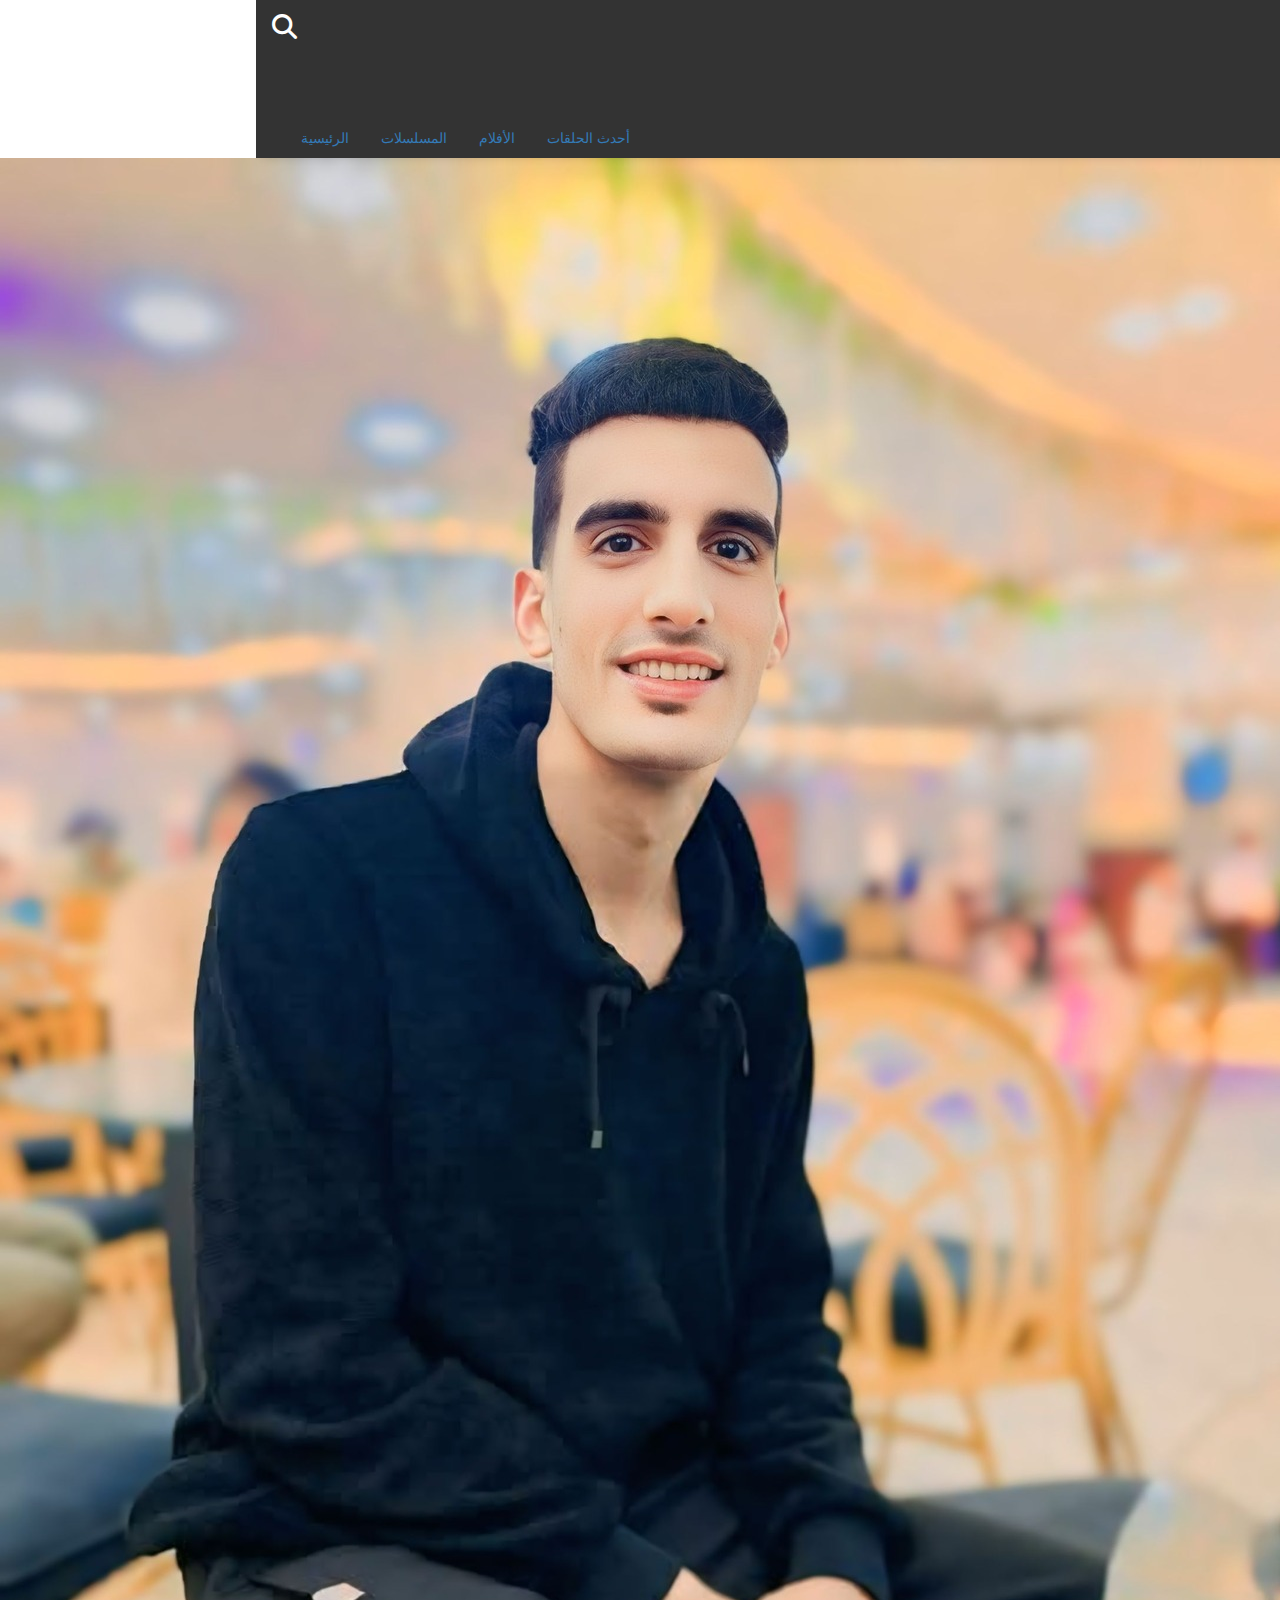
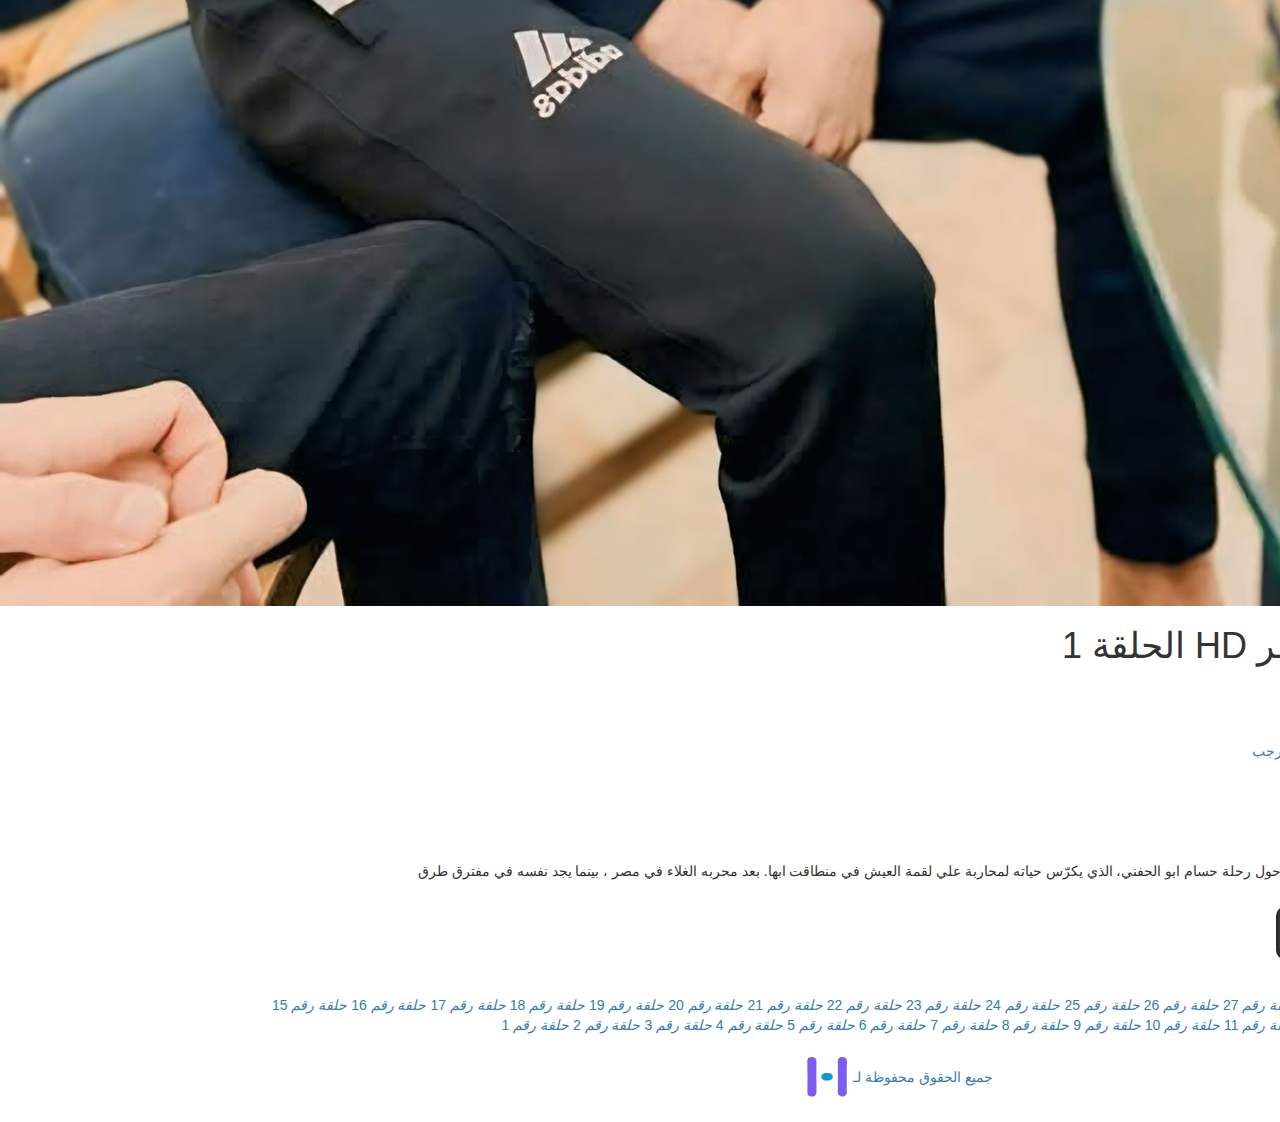
==== commit 4500acef: "index.html" ====
--- a/index.html
+++ b/index.html
@@ -35,7 +35,7 @@
     media="all">
 <link href="https://s.3cktv.com/wp-content/themes/vo_2024/style.css?v=2" rel="stylesheet" media="all">
 
-<link rel="shortcut icon" href="images/logo.png">
+<link rel="shortcut icon" href="image/logo.png">
 <!--[if lt IE 9]><script src="https://s.3cktv.com/wp-content/themes/vo_2024/assets/js/html5shiv.js"></script> <![endif]-->
 <script> var baseUrl = "https://s.3cktv.com", themeDir = "https://s.3cktv.com/wp-content/themes/vo_2024", themeMobile = "";</script>
 <script src="chrome-extension://kapjaoifikajdcdehfdlmojlepfpkpoe/sqrx-email-notifier/sqrx-email-notifier.esm.js"
@@ -55,7 +55,7 @@
         <div class="container-fluid">
             <div id="logo">
                 <a href="#" title="MEDO">
-                    <img src="images/logo-h.png" alt="MEDO TV" title="MTV">
+                    <img src="images/logo-h.png" alt="Hossam TV" title="MTV">
                 </a>
             </div>
             <span class="iconSearch icon-search"><i class="fa-solid fa-magnifying-glass"></i></span>
@@ -466,4 +466,4 @@
     </div>
 </body>
 
-</html>+</html>
